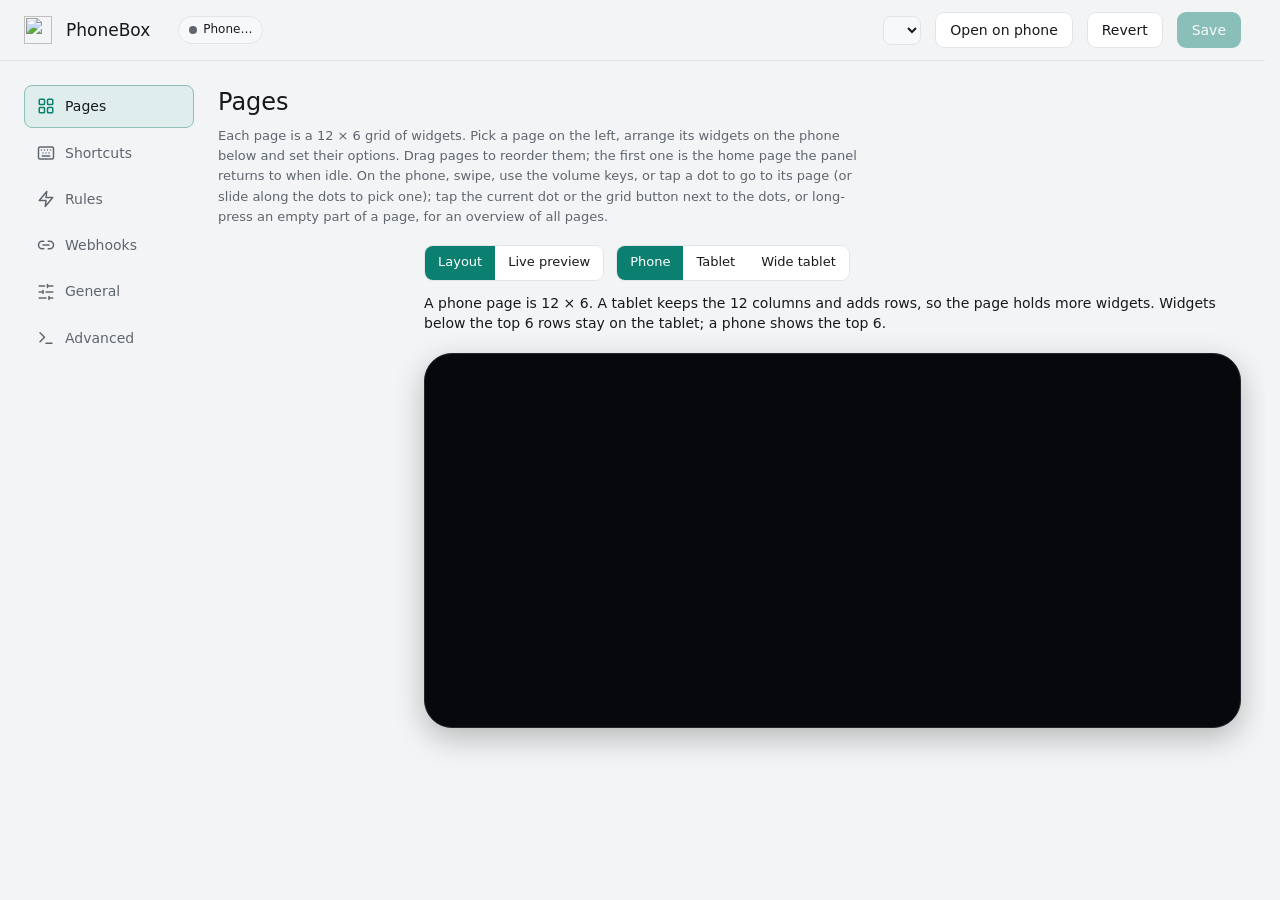
==== agent/PhoneBox.Agent/settings.html @ fed43e96 "Unslop the panel and settings UI Restyle the phone panel and the PC settings page: - one neutral gra" ====
<!doctype html>
<html lang="en">
<head>
<meta charset="utf-8">
<meta name="viewport" content="width=device-width, initial-scale=1">
<title>PhoneBox Settings</title>
<link rel="icon" href="/favicon.ico">
<style>
:root {
  --bg: #f3f4f5; --panel: #ffffff; --panel-2: #f7f8f9; --line: #e2e4e7; --text: #17191c; --muted: #5f666f;
  --accent: #0b7f70; --accent-text: #0b7f70; --accent-ink: #ffffff; --danger: #dc2626; --ok: #16a34a; --warn: #d97706;
  --shadow: 0 1px 2px rgba(0,0,0,.05), 0 4px 16px rgba(0,0,0,.04);
  color-scheme: light;
}
@media (prefers-color-scheme: dark) {
  :root { --bg: #101113; --panel: #17191c; --panel-2: #1d1f23; --line: #26292e; --text: #e8eaed; --muted: #9aa1ab;
    --accent: #2dd4bf; --accent-text: #2dd4bf; --accent-ink: #062b26; --shadow: none; color-scheme: dark; }
}
* { box-sizing: border-box; }
body { margin: 0; background: var(--bg); color: var(--text); font: 14px/1.45 "Segoe UI", system-ui, sans-serif; }
button, input, select, textarea { font: inherit; color: inherit; }
a { color: var(--accent-text); text-underline-offset: 2px; }
h1, h2, h3, h4, h5, b, strong, th { font-weight: 500; }
header {
  position: sticky; top: 0; z-index: 10; display: flex; align-items: center; gap: 14px;
  padding: 12px 24px; background: color-mix(in srgb, var(--bg) 88%, transparent); backdrop-filter: blur(8px);
  border-bottom: 1px solid var(--line);
}
header img { width: 28px; height: 28px; }
header h1 { font-size: 17px; margin: 0; font-weight: 500; }
header .ver { color: var(--muted); font-size: 12px; }
.pill { font-size: 12px; padding: 4px 10px; border-radius: 99px; background: var(--panel-2); border: 1px solid var(--line); display: inline-flex; gap: 6px; align-items: center; }
.pill i { width: 8px; height: 8px; border-radius: 50%; background: var(--muted); }
.pill.on i { background: var(--ok); box-shadow: none; }
.spacer { flex: 1; }
.btn { border: 1px solid var(--line); background: var(--panel); padding: 7px 14px; border-radius: 9px; cursor: pointer; white-space: nowrap; }
.btn:hover { border-color: color-mix(in srgb, var(--accent) 50%, var(--line)); }
.btn.primary { background: var(--accent); color: var(--accent-ink); border-color: transparent; font-weight: 500; }
.btn.primary:disabled { opacity: .45; cursor: default; }
.btn.danger { color: var(--danger); }
.btn.sm { padding: 4px 9px; font-size: 12.5px; border-radius: 7px; }
.icon-btn { border: 1px solid var(--line); background: var(--panel); width: 30px; height: 30px; border-radius: 8px; cursor: pointer; display: grid; place-items: center; }
.ico { width: 1em; height: 1em; vertical-align: -0.15em; flex: none; }
.ico.m { margin-right: 0.35em; }
.icon-btn:disabled { opacity: .3; cursor: default; }

.layout { display: grid; grid-template-columns: 170px minmax(0, 1fr); gap: 24px; max-width: 1400px; margin: 0 auto; padding: 24px; }
nav { position: sticky; top: 76px; align-self: start; display: flex; flex-direction: column; gap: 2px; }
nav a { padding: 8px 12px; border-radius: 8px; color: var(--text); text-decoration: none; }
nav a:hover { background: var(--panel-2); }
nav a.on { background: var(--panel); box-shadow: var(--shadow); font-weight: 500; border: 1px solid var(--line); }
section { display: none; }
section.on { display: block; }
h2 { font-size: 20px; margin: 0 0 4px; }
.lead { color: var(--muted); margin: 0 0 18px; }
.card { background: var(--panel); border: 1px solid var(--line); border-radius: 14px; box-shadow: var(--shadow); padding: 16px 18px; margin-bottom: 14px; }
.card h3 { margin: 0 0 12px; font-size: 15px; }
.row { display: flex; align-items: center; gap: 12px; flex-wrap: wrap; }
.field { display: flex; flex-direction: column; gap: 5px; margin-bottom: 12px; min-width: 0; }
.field label { font-size: 12.5px; color: var(--muted); font-weight: 500; }
/* a widget's options in groups: an option with a "section" starts a new one under a small heading */
.opt-section { margin: 18px 0 10px; padding-top: 12px; border-top: 1px solid var(--line, #e5e7eb); font-size: 11px; color: var(--muted); font-weight: 500; }
.field .hint { font-size: 12px; color: var(--muted); }
#adbFound { overflow-wrap: anywhere; }
input[type=text], input[type=number], input[type=time], select, textarea {
  background: var(--panel-2); border: 1px solid var(--line); border-radius: 8px; padding: 7px 10px; outline: none; min-width: 0;
}
input:focus, select:focus, textarea:focus { border-color: var(--accent); }
.grid2 { display: grid; grid-template-columns: 1fr 1fr; gap: 0 16px; }
.check { display: inline-flex; align-items: center; gap: 7px; cursor: pointer; user-select: none; margin-inline-end: 14px; }
.check input { accent-color: var(--accent); width: 16px; height: 16px; }
.ha-row { padding: 8px 0; border-bottom: 1px solid var(--line, rgba(255,255,255,.08)); }
.ha-row input[type=text] { min-width: 0; }

/* switch */
.switch { position: relative; width: 40px; height: 22px; flex: 0 0 40px; }
.switch input { opacity: 0; width: 0; height: 0; }
.switch span { position: absolute; inset: 0; background: var(--line); border-radius: 99px; transition: .2s; cursor: pointer; }
.switch span::after { content: ""; position: absolute; left: 3px; top: 3px; width: 16px; height: 16px; background: #fff; border-radius: 50%; transition: .2s; box-shadow: 0 1px 3px rgba(0,0,0,.3); }
.switch input:checked + span { background: var(--accent); }
.switch input:checked + span::after { left: 21px; }

/* pages: layout editor */
.pages-layout { display: grid; grid-template-columns: 190px minmax(0, 1fr); gap: 16px; align-items: start; }
#pageTabs { position: sticky; top: 76px; display: flex; flex-direction: column; gap: 4px; }
.ptab { display: flex; align-items: center; gap: 8px; padding: 7px 10px; border-radius: 9px; cursor: pointer; border: 1px solid transparent; user-select: none; }
.ptab:hover { background: var(--panel-2); }
.ptab.on { background: var(--panel); border-color: var(--line); box-shadow: var(--shadow); font-weight: 500; }
.ptab.off .pt-name, .ptab.off .pt-ico { opacity: .4; text-decoration: line-through; }
.ptab.dragging { opacity: .4; }
.ptab.over { outline: 2px dashed var(--accent); }
.pt-num { width: 20px; color: var(--muted); font-size: 12px; text-align: right; }
.pt-ico { font-size: 16px; }
.pt-name { flex: 1; min-width: 0; overflow: hidden; text-overflow: ellipsis; white-space: nowrap; }
.pt-n { font-size: 11px; color: var(--muted); background: var(--panel-2); border-radius: 6px; padding: 0 6px; }
.canvas-wrap { display: flex; justify-content: center; }
.stage-bar { display: flex; align-items: center; gap: 12px; margin: 0 0 8px; flex-wrap: wrap; }
#screenHint { flex: 1 0 100%; }
.seg { display: inline-flex; border: 1px solid var(--line); border-radius: 9px; overflow: hidden; }
.seg button { border: 0; background: var(--panel); padding: 6px 13px; cursor: pointer; font: inherit; font-size: 13px; color: var(--text); }
.seg button.on { background: var(--accent); color: var(--accent-ink); font-weight: 500; }
#pageEditor.live .layout-hint { display: none; }
.preview { position: relative; aspect-ratio: 780 / 360; overflow: hidden; border-radius: 10px; background: #000; }
.preview iframe { position: absolute; left: 0; top: 0; width: 780px; height: 360px; border: 0; transform-origin: 0 0; }
.phone { width: 100%; max-width: 860px; padding: 14px 18px; border-radius: 28px; background: #06080b; border: 1px solid #22262e; box-shadow: 0 10px 30px rgba(0,0,0,.25); }
/* Match the panel's saved grid coordinates regardless of the interface language. */
[dir="rtl"] .canvas, [dir="rtl"] .mini { direction: ltr; }
[dir="rtl"] .canvas > *, [dir="rtl"] .mini > * { direction: rtl; }
[dir="rtl"] input[type="url"], [dir="rtl"] input[type="number"], [dir="rtl"] code { direction: ltr; unicode-bidi: isolate; }
.canvas { position: relative; aspect-ratio: 752 / 333; display: grid; grid-template-columns: repeat(12, 1fr); grid-template-rows: repeat(6, 1fr); gap: 6px; touch-action: none; }
.canvas .cell { border-radius: 6px; background: rgba(255,255,255,.035); }
.wb { position: relative; z-index: 1; border-radius: 10px; background: #1a2230; border: 1.5px solid #2c3647; color: #e8ecf1; cursor: grab; overflow: hidden; display: flex; container-type: size; }
.wb:active { cursor: grabbing; }
.wb.sel { border-color: var(--accent); box-shadow: 0 0 0 3px color-mix(in srgb, var(--accent) 35%, transparent); z-index: 2; }
.wb-in { flex: 1; min-width: 0; display: flex; flex-direction: column; align-items: center; justify-content: center; text-align: center; padding: 4px; gap: 1px; pointer-events: none; }
.wb-ico { font-size: clamp(14px, 30cqmin, 34px); line-height: 1.1; }
.wb b { font-size: 12px; font-weight: 500; white-space: nowrap; overflow: hidden; text-overflow: ellipsis; max-width: 100%; }
.wb small { font-size: 11px; color: #94a3b8; white-space: nowrap; overflow: hidden; text-overflow: ellipsis; max-width: 100%; }
@container (max-height: 52px) { .wb small { display: none; } }
@container (max-height: 36px) { .wb b { display: none; } }
.rz { position: absolute; right: 0; bottom: 0; width: 16px; height: 16px; cursor: nwse-resize; background: linear-gradient(135deg, transparent 50%, var(--accent) 50%); border-bottom-right-radius: 8px; opacity: .7; }
.ed-cols { display: grid; grid-template-columns: minmax(0, 1fr) minmax(0, 1fr); gap: 14px; align-items: start; }
.palette { display: grid; grid-template-columns: 1fr; gap: 2px; max-height: 620px; overflow-y: auto; }
.pal-cat { font-size: 11px; color: var(--muted); font-weight: 500; margin: 10px 0 2px 8px; }
.pal-cat:first-child { margin-top: 0; }
input[type=search] { background: var(--panel-2); border: 1px solid var(--line); border-radius: 8px; padding: 6px 10px; outline: none; }
.pal { display: flex; gap: 10px; align-items: center; text-align: start; padding: 6px 8px; border-radius: 9px; border: 1px solid transparent; background: none; cursor: pointer; }
.pal:hover { background: var(--panel-2); border-color: var(--line); }
.pal-ico { font-size: 20px; width: 28px; text-align: center; }
.pal b { display: block; font-size: 13px; }
.pal small { display: block; font-size: 12px; color: var(--muted); line-height: 1.3; }
[dir="rtl"] :is(.pal, .pal-cat, #palSearch) { text-align: right; }
[dir="rtl"] .pal-cat { margin-inline: 8px 0; }
[dir="rtl"] .pal-ico { flex: 0 0 28px; }
[dir="rtl"] .pal > span:last-child { flex: 1; min-width: 0; overflow-wrap: anywhere; }
.opts { display: flex; flex-wrap: wrap; gap: 6px 4px; align-items: center; }
textarea { width: 100%; resize: vertical; }
[hidden] { display: none !important; }
.modal { position: fixed; inset: 0; z-index: 40; background: rgba(0,0,0,.45); display: flex; align-items: center; justify-content: center; padding: 24px; }
.pair-qrs { display: flex; flex-wrap: wrap; gap: 18px; margin: 12px 0; }
.pair-qr { flex: 1 1 260px; display: flex; flex-direction: column; align-items: center; gap: 8px; text-align: center; }
.pair-qr img { width: min(260px, 100%); aspect-ratio: 1; background: #fff; border-radius: 12px; padding: 6px; }
.pair-qr.expired img { opacity: .15; }
.modal-box { background: var(--panel); border: 1px solid var(--line); border-radius: 16px; padding: 18px 20px; width: min(1000px, 100%); max-height: 90vh; overflow-y: auto; }
.tpl-grid { display: grid; grid-template-columns: repeat(auto-fill, minmax(210px, 1fr)); gap: 12px; }
.tpl { display: flex; flex-direction: column; gap: 4px; text-align: start; padding: 10px; border-radius: 12px; border: 1px solid var(--line); background: var(--panel-2); cursor: pointer; }
.tpl:hover { border-color: var(--accent); }
.tpl small { color: var(--muted); font-size: 12px; }
.mini { aspect-ratio: 2.26; display: grid; grid-template-columns: repeat(12, 1fr); grid-template-rows: repeat(6, 1fr); gap: 2px; background: #06080b; border-radius: 8px; padding: 4px; margin-bottom: 4px; }
.mini span { background: #1f2937; border-radius: 3px; display: grid; place-items: center; font-size: 12px; overflow: hidden; }
.empty-mini { display: grid; place-items: center; font-size: 28px; color: #64748b; }
/* webhooks */
.ex { display: grid; grid-template-columns: 210px minmax(0, 1fr); gap: 10px; align-items: center; margin-bottom: 6px; }
.ex span { color: var(--muted); font-size: 13px; }
.cmdline { display: block; cursor: copy; white-space: nowrap; overflow-x: auto; padding: 6px 10px; font: 12px/1.5 Consolas, "Cascadia Mono", monospace; }
table.items { width: 100%; border-collapse: collapse; font-size: 13px; }
table.items td { border-top: 1px solid var(--line); padding: 6px 8px; vertical-align: middle; }
table.items td.val { font-family: Consolas, monospace; font-size: 12px; max-width: 420px; overflow: hidden; text-overflow: ellipsis; white-space: nowrap; }
@media (max-width: 1100px) { .pages-layout, .ed-cols { grid-template-columns: 1fr; } #pageTabs { position: static; } }

/* rules */
.rule { display: grid; gap: 10px; }
.rule .line { display: flex; align-items: center; gap: 8px; flex-wrap: wrap; }
.rule .line > b { font-size: 13px; color: var(--muted); font-weight: 500; min-width: 44px; }
.rule select, .rule input[type=text], .rule input[type=number] { width: auto; min-width: 0; }
.rule input.grow { flex: 1 1 180px; }
.rule.off { opacity: .55; }
.rule .live { font-size: 12px; color: var(--accent); font-weight: 500; }
.rule .ropts { border-top: 1px solid var(--line); padding-top: 8px; display: grid; gap: 8px; }
.rule .ropts summary { cursor: pointer; font-size: 13px; color: var(--muted); font-weight: 500; }
.rule .ropts[open] summary { margin-bottom: 4px; }
.rule .days { display: inline-flex; gap: 3px; }
.rule .day { border: 1px solid var(--line); background: none; color: var(--muted); border-radius: 7px; padding: 3px 7px; font-size: 12px; cursor: pointer; }
.rule .day.on { background: color-mix(in srgb, var(--accent) 22%, transparent); color: var(--text); border-color: color-mix(in srgb, var(--accent) 55%, transparent); }
.presets { display: flex; flex-wrap: wrap; gap: 8px; }
.phone-row { border-top: 1px solid var(--line); padding: 10px 0; }
.phone-row:first-child { border-top: 0; padding-top: 0; }
.phone-row .row { gap: 10px; }
.phone-pages { display: flex; flex-wrap: wrap; gap: 4px 12px; margin-top: 8px; }
.cal-row { display: grid; grid-template-columns: 160px minmax(0, 1fr) 44px auto; gap: 8px; align-items: center; margin-bottom: 8px; }
.feed-row { grid-template-columns: 140px 150px minmax(0, 1fr) auto; }
.cam-row { grid-template-columns: 160px minmax(0, 1fr) 80px 80px auto; }
.console-row { display: grid; grid-template-columns: 160px minmax(0, 1fr) auto; gap: 8px; align-items: start; margin-bottom: 14px; }
.console-row textarea, .console-row .console-dial { grid-column: 1 / 3; }
.console-row textarea { font-family: ui-monospace, Consolas, monospace; }
.console-dial { display: grid; grid-template-columns: repeat(3, minmax(0, 1fr)); gap: 8px; }
.cdir-row { display: grid; grid-template-columns: 160px minmax(0, 1fr) auto; gap: 8px; align-items: center; margin-bottom: 8px; }
.cal-row input[type=color] { width: 44px; height: 34px; padding: 2px; }
@media (max-width: 700px) { .cal-row { grid-template-columns: 1fr 44px auto; } .feed-row { grid-template-columns: 1fr 1fr auto; } .cam-row { grid-template-columns: 1fr 80px 80px auto; } .cal-row .cal-url { grid-column: 1 / -1; grid-row: 2; } }

/* shortcuts */
.deck { display: grid; grid-template-columns: repeat(var(--cols, 4), minmax(0, 1fr)); gap: 10px; margin-bottom: 14px; }
.key {
  position: relative; aspect-ratio: 1.75; border-radius: 14px; cursor: pointer; display: flex; flex-direction: column; align-items: center; justify-content: center; gap: 4px;
  background: color-mix(in srgb, var(--k) 18%, #11151b); color: #eef2f6;
  border: 2px solid color-mix(in srgb, var(--k) 45%, transparent); user-select: none;
}
.key .ki { font-size: 26px; line-height: 1; }
.key .kl { font-size: 12.5px; font-weight: 500; max-width: 92%; overflow: hidden; text-overflow: ellipsis; white-space: nowrap; }
.key.sel { border-color: var(--accent); box-shadow: 0 0 0 3px color-mix(in srgb, var(--accent) 35%, transparent); }
.key.add { background: transparent; color: var(--muted); border: 2px dashed var(--line); }
.key.dragging { opacity: .35; }
.key.over { outline: 2px dashed var(--accent); outline-offset: 2px; }
.editor .grid2 { align-items: start; }
.swatches { display: flex; gap: 6px; flex-wrap: wrap; margin-top: 4px; }
.swatches button { width: 22px; height: 22px; border-radius: 6px; border: 2px solid transparent; cursor: pointer; }
.swatches button.on { border-color: var(--text); }
.emojis { display: flex; gap: 2px; flex-wrap: wrap; margin-top: 4px; }
.emojis button { border: 0; background: none; font-size: 18px; width: 30px; height: 30px; border-radius: 6px; cursor: pointer; color: inherit; display: inline-grid; place-items: center; }
.emojis button:hover { background: var(--panel-2); }
input[type=color] { width: 42px; height: 34px; border: 1px solid var(--line); border-radius: 8px; background: var(--panel-2); padding: 2px; }
.icon-input { width: 70px; text-align: center; font-size: 20px; }
.custom-icon-preview { width: 30px; height: 30px; object-fit: contain; border-radius: 6px; background: var(--panel-2); }

/* smart stack builder in inspector */
.stack-list { display: flex; flex-direction: column; gap: 6px; margin: 6px 0 10px; }
.stack-row {
  display: flex;
  align-items: center;
  gap: 8px;
  padding: 8px 10px;
  background: var(--panel-2);
  border: 1px solid var(--line);
  border-radius: 9px;
  user-select: none;
  cursor: pointer;
  transition: border-color .15s ease, background .15s ease, opacity .15s ease;
}
.stack-row:hover { background: color-mix(in srgb, var(--panel-2) 80%, var(--line)); }
.stack-row.off { opacity: .5; }
.stack-row.off .stack-row-name { text-decoration: line-through; }
.stack-row.dragging { opacity: .35; }
.stack-row.over { outline: 2px dashed var(--accent); outline-offset: 1px; }
.stack-row.has-config-open {
  border-bottom-left-radius: 0;
  border-bottom-right-radius: 0;
  border-color: var(--accent);
  background: color-mix(in srgb, var(--accent) 12%, var(--panel-2));
}
.stack-row-handle {
  cursor: grab;
  color: var(--muted);
  font-size: 15px;
  line-height: 1;
  padding: 2px 4px;
}
.stack-row-handle:active { cursor: grabbing; }
.stack-row-check { cursor: pointer; }
.stack-row-ico { font-size: 17px; width: 22px; text-align: center; }
.stack-row-name { flex: 1; min-width: 0; font-size: 13px; font-weight: 500; overflow: hidden; text-overflow: ellipsis; white-space: nowrap; }
.stack-row-chevron { font-size: 11px; color: var(--muted); padding: 0 4px; }
.stack-row:hover .stack-row-chevron { color: var(--text); }
.stack-row-actions { display: flex; align-items: center; gap: 4px; }
.stack-btn-sm {
  background: none;
  border: none;
  color: var(--muted);
  cursor: pointer;
  padding: 3px 6px;
  border-radius: 5px;
  font-size: 11px;
  line-height: 1;
}
.stack-btn-sm:hover:not(:disabled) { background: var(--line); color: var(--text); }
.stack-btn-sm:disabled { opacity: 0.3; cursor: default; }
.stack-btn-del:hover { background: rgba(239, 68, 68, 0.2); color: #f87171; }
.stack-sub-config {
  margin: -6px 0 4px;
  padding: 10px 12px;
  background: var(--panel);
  border: 1px solid var(--accent);
  border-top: none;
  border-bottom-left-radius: 9px;
  border-bottom-right-radius: 9px;
  display: flex;
  flex-direction: column;
  gap: 8px;
  box-shadow: 0 4px 10px rgba(0, 0, 0, 0.25);
}
.stack-sub-header {
  display: flex;
  justify-content: space-between;
  align-items: center;
  padding-bottom: 4px;
  border-bottom: 1px solid var(--line);
}
.stack-dropzone {
  border: 2px dashed var(--line);
  border-radius: 10px;
  padding: 12px 10px;
  text-align: center;
  color: var(--muted);
  font-size: 12.5px;
  cursor: default;
  transition: color .2s ease, background-color .2s ease, border-color .2s ease;
  background: rgba(255, 255, 255, 0.015);
  display: flex;
  align-items: center;
  justify-content: center;
  gap: 8px;
}
.stack-dropzone.over {
  border-color: var(--accent);
  background: color-mix(in srgb, var(--accent) 15%, transparent);
  color: var(--accent);
}
.pal[draggable="true"] { cursor: grab; }
.pal[draggable="true"]:active { cursor: grabbing; }
.wb.stack-canvas-over {
  border-color: var(--accent) !important;
  box-shadow: 0 0 0 3px color-mix(in srgb, var(--accent) 50%, transparent) !important;
}

/* city search */
.results { display: flex; flex-direction: column; border: 1px solid var(--line); border-radius: 8px; overflow: hidden; margin-top: 6px; }
.results button { text-align: start; border: 0; background: var(--panel); padding: 8px 10px; cursor: pointer; border-bottom: 1px solid var(--line); }
.results button:last-child { border-bottom: 0; }
.results button:hover { background: var(--panel-2); }
.results small { color: var(--muted); }

/* Technical editors and sliders keep physical left-to-right navigation in RTL settings. */
[dir="rtl"] :is(#general, #shortcuts, #rules) input[type="range"],
[dir="rtl"] :is(#general, #shortcuts, #rules) .technical-input,
[dir="rtl"] #general :is(input[type="password"], input[data-bind$="url" i], input[data-bind$="path" i],
                         input[data-bind$="host" i], input[data-bind$="key" i], input[data-bind$="id" i]),
[dir="rtl"] #general :is(#nbv, #appearanceSettings output),
[dir="rtl"] #webhooks :is(.cmdline, .items td.val),
[dir="rtl"] #advanced #info dd { direction: ltr; unicode-bidi: isolate; }
[dir="rtl"] #controlSettings .field input[type="checkbox"] { align-self: start; }
[dir="rtl"] #general #adbFound, [dir="rtl"] #advanced #info dd { overflow-wrap: anywhere; min-width: 0; }
[dir="rtl"] textarea.json { direction: ltr; text-align: left; overflow: auto; white-space: pre; }
textarea.json { width: 100%; min-height: 420px; font: 12.5px/1.5 Consolas, "Cascadia Mono", monospace; resize: vertical; }
code { background: var(--panel-2); padding: 1px 6px; border-radius: 5px; font-size: 12.5px; }
dl { display: grid; grid-template-columns: max-content 1fr; gap: 6px 16px; margin: 0; }
dt { color: var(--muted); }
dd { margin: 0; word-break: break-all; }

.toast { position: fixed; bottom: 22px; left: 50%; transform: translate(-50%, 20px); opacity: 0; transition: .25s; padding: 10px 18px; border-radius: 10px;
  background: var(--text); color: var(--bg); font-weight: 500; pointer-events: none; z-index: 50; }
.toast.on { opacity: 1; transform: translate(-50%, 0); }
.toast.err { background: var(--danger); color: #fff; }
.dirty-dot { width: 8px; height: 8px; border-radius: 50%; background: var(--warn); }
.dirty { display: none; align-items: center; gap: 7px; font-size: 12px; color: var(--muted); white-space: nowrap; }
.is-dirty .dirty { display: inline-flex; animation: pb-in .18s var(--ease) backwards; }
@media (max-width: 1000px) { .dirty span { display: none; } }
/* a waiting update sits in the header, seen from every section: the Updates card is far down General */
.upd-top { display: inline-flex; align-items: center; color: var(--accent); background: color-mix(in srgb, var(--accent) 12%, var(--panel)); border-color: color-mix(in srgb, var(--accent) 60%, var(--line)); font-weight: 500; }
.upd-top[hidden] { display: none; }
.upd-top:disabled { opacity: .6; cursor: default; }
@media (max-width: 700px) { .upd-top .lbl { display: none; } .upd-top .ico.m { margin-right: 0; } }

/* ---------------------------------------------------------------- feel: feedback, targets, focus, motion
   Fitts: bigger hit areas, nothing moves under the pointer. Doherty: every control answers within 100 ms
   (hover, press, busy). Zeigarnik: unsaved work is named. Only transform/opacity animate (plus colours). */
:root { --ease: cubic-bezier(.2, .7, .2, 1); }
html { scrollbar-gutter: stable; -webkit-tap-highlight-color: transparent; }
body { -webkit-font-smoothing: antialiased; }
::selection { background: color-mix(in srgb, var(--accent) 30%, transparent); }
button, a, select, summary, label.switch, .seg button { touch-action: manipulation; }
:focus-visible { outline: 2px solid var(--accent); outline-offset: 2px; }
input:focus-visible, select:focus-visible, textarea:focus-visible { outline: none; border-color: var(--accent); box-shadow: 0 0 0 3px color-mix(in srgb, var(--accent) 22%, transparent); }
.switch input:focus-visible + span { outline: 2px solid var(--accent); outline-offset: 2px; }
.seg button:focus-visible { outline-offset: -3px; }

.btn, .icon-btn, .ptab, nav a, .seg button, .pal, .tpl, .key, .wb, .day, .results button, .emojis button, .stack-btn-sm, .swatches button,
input, select, textarea {
  transition: background-color .12s ease, border-color .12s ease, color .12s ease, box-shadow .12s ease, opacity .12s ease, transform .12s ease;
}
.btn { min-height: 36px; }
.btn.sm { min-height: 32px; }
.btn:hover:not(:disabled) { background: var(--panel-2); }
.btn.primary:hover:not(:disabled) { background: color-mix(in srgb, var(--accent) 88%, #000); }
.btn:disabled { cursor: not-allowed; }
.btn:active:not(:disabled), .icon-btn:active:not(:disabled), .seg button:active, .day:active { transform: scale(.97); }
.icon-btn { width: 36px; height: 36px; }
.icon-btn:hover:not(:disabled) { background: var(--panel-2); border-color: color-mix(in srgb, var(--accent) 50%, var(--line)); }
.seg button { min-height: 34px; }
.seg button:hover:not(.on) { background: var(--panel-2); }
nav a { border: 1px solid transparent; padding: 10px 12px; }
.ptab { min-height: 40px; }
.ptab:active { background: var(--panel-2); }
.wb:hover:not(.sel) { border-color: color-mix(in srgb, var(--accent) 55%, #2c3647); }
.key:hover:not(.sel):not(.add) { border-color: color-mix(in srgb, var(--k) 75%, transparent); }
.key.add:hover { color: var(--text); border-color: var(--accent); }
.rz { width: 20px; height: 20px; }
.rule .day { min-height: 28px; padding: 3px 8px; }
.emojis button { width: 32px; height: 32px; }
.stack-btn-sm { min-width: 28px; min-height: 28px; font-size: 12px; }
.pal { min-height: 40px; }
.results button { min-height: 38px; }
/* the 22px switch gets a larger hit area without changing how it looks */
.switch::before { content: ""; position: absolute; inset: -8px -4px; }
.switch span { transition: background-color .15s ease; }
.switch span::after { transition: transform .15s var(--ease); }
.switch input:checked + span::after { left: 3px; transform: translateX(18px); }

.pill { transition: background-color .2s ease, border-color .2s ease; }
.pill.on i { box-shadow: 0 0 0 3px color-mix(in srgb, var(--ok) 25%, transparent); }
.pill.on { border-color: color-mix(in srgb, var(--ok) 40%, var(--line)); }
.lead { font-size: 13px; line-height: 1.55; max-width: 78ch; }
.palette, .modal-box { overscroll-behavior: contain; }

/* a button that is working says so without changing size */
.btn.busy { position: relative; color: transparent !important; pointer-events: none; }
.btn.busy::after { content: ""; position: absolute; left: 50%; top: 50%; width: 14px; height: 14px; margin: -7px 0 0 -7px; border-radius: 50%;
  border: 2px solid var(--accent-ink); border-right-color: transparent; animation: pb-spin .7s linear infinite; }

/* moving between sections and opening dialogs: short, transform only */
@keyframes pb-in { from { transform: translateY(6px); } }
@keyframes pb-pop { from { transform: scale(.98); } }
@keyframes pb-spin { to { transform: rotate(360deg); } }
section.on { animation: pb-in .18s var(--ease) backwards; }
.modal-box { animation: pb-pop .18s var(--ease) backwards; }

/* the toast confirms (peak-end) and keeps an error up longer */
.toast { display: flex; align-items: center; gap: 9px; max-width: min(92vw, 560px); transition: opacity .2s ease, transform .25s var(--ease); }
summary { padding: 8px 0; cursor: pointer; }
summary:focus-visible { outline-offset: 0; border-radius: 6px; }
.toast::before { content: "✓"; display: inline-grid; place-items: center; flex: none; width: 18px; height: 18px; border-radius: 50%; font-size: 11px; font-weight: 500;
  background: var(--accent); color: var(--accent-ink); }
.toast.err::before { content: "!"; background: #fff; color: var(--danger); }

/* nav icons: Lucide, as masks so they take the text colour */
nav a[href="#pages"]::before { -webkit-mask-image: url("data:image/svg+xml,%3Csvg%20xmlns='http://www.w3.org/2000/svg'%20viewBox='0%200%2024%2024'%20fill='none'%20stroke='black'%20stroke-width='2'%20stroke-linecap='round'%20stroke-linejoin='round'%3E%3Crect%20width='7'%20height='7'%20x='3'%20y='3'%20rx='1'/%3E%3Crect%20width='7'%20height='7'%20x='14'%20y='3'%20rx='1'/%3E%3Crect%20width='7'%20height='7'%20x='14'%20y='14'%20rx='1'/%3E%3Crect%20width='7'%20height='7'%20x='3'%20y='14'%20rx='1'/%3E%3C/svg%3E"); mask-image: url("data:image/svg+xml,%3Csvg%20xmlns='http://www.w3.org/2000/svg'%20viewBox='0%200%2024%2024'%20fill='none'%20stroke='black'%20stroke-width='2'%20stroke-linecap='round'%20stroke-linejoin='round'%3E%3Crect%20width='7'%20height='7'%20x='3'%20y='3'%20rx='1'/%3E%3Crect%20width='7'%20height='7'%20x='14'%20y='3'%20rx='1'/%3E%3Crect%20width='7'%20height='7'%20x='14'%20y='14'%20rx='1'/%3E%3Crect%20width='7'%20height='7'%20x='3'%20y='14'%20rx='1'/%3E%3C/svg%3E"); }
nav a[href="#shortcuts"]::before { -webkit-mask-image: url("data:image/svg+xml,%3Csvg%20xmlns='http://www.w3.org/2000/svg'%20viewBox='0%200%2024%2024'%20fill='none'%20stroke='black'%20stroke-width='2'%20stroke-linecap='round'%20stroke-linejoin='round'%3E%3Cpath%20d='M10%208h.01M12%2012h.01M14%208h.01M16%2012h.01M18%208h.01M6%208h.01M7%2016h10M8%2012h.01'/%3E%3Crect%20width='20'%20height='16'%20x='2'%20y='4'%20rx='2'/%3E%3C/svg%3E"); mask-image: url("data:image/svg+xml,%3Csvg%20xmlns='http://www.w3.org/2000/svg'%20viewBox='0%200%2024%2024'%20fill='none'%20stroke='black'%20stroke-width='2'%20stroke-linecap='round'%20stroke-linejoin='round'%3E%3Cpath%20d='M10%208h.01M12%2012h.01M14%208h.01M16%2012h.01M18%208h.01M6%208h.01M7%2016h10M8%2012h.01'/%3E%3Crect%20width='20'%20height='16'%20x='2'%20y='4'%20rx='2'/%3E%3C/svg%3E"); }
nav a[href="#rules"]::before { -webkit-mask-image: url("data:image/svg+xml,%3Csvg%20xmlns='http://www.w3.org/2000/svg'%20viewBox='0%200%2024%2024'%20fill='none'%20stroke='black'%20stroke-width='2'%20stroke-linecap='round'%20stroke-linejoin='round'%3E%3Cpolygon%20points='13%202%203%2014%2012%2014%2011%2022%2021%2010%2012%2010%2013%202'/%3E%3C/svg%3E"); mask-image: url("data:image/svg+xml,%3Csvg%20xmlns='http://www.w3.org/2000/svg'%20viewBox='0%200%2024%2024'%20fill='none'%20stroke='black'%20stroke-width='2'%20stroke-linecap='round'%20stroke-linejoin='round'%3E%3Cpolygon%20points='13%202%203%2014%2012%2014%2011%2022%2021%2010%2012%2010%2013%202'/%3E%3C/svg%3E"); }
nav a[href="#webhooks"]::before { -webkit-mask-image: url("data:image/svg+xml,%3Csvg%20xmlns='http://www.w3.org/2000/svg'%20viewBox='0%200%2024%2024'%20fill='none'%20stroke='black'%20stroke-width='2'%20stroke-linecap='round'%20stroke-linejoin='round'%3E%3Cpath%20d='M9%2017H7A5%205%200%200%201%207%207h2'/%3E%3Cpath%20d='M15%207h2a5%205%200%201%201%200%2010h-2'/%3E%3Cline%20x1='8'%20x2='16'%20y1='12'%20y2='12'/%3E%3C/svg%3E"); mask-image: url("data:image/svg+xml,%3Csvg%20xmlns='http://www.w3.org/2000/svg'%20viewBox='0%200%2024%2024'%20fill='none'%20stroke='black'%20stroke-width='2'%20stroke-linecap='round'%20stroke-linejoin='round'%3E%3Cpath%20d='M9%2017H7A5%205%200%200%201%207%207h2'/%3E%3Cpath%20d='M15%207h2a5%205%200%201%201%200%2010h-2'/%3E%3Cline%20x1='8'%20x2='16'%20y1='12'%20y2='12'/%3E%3C/svg%3E"); }
nav a[href="#general"]::before { -webkit-mask-image: url("data:image/svg+xml,%3Csvg%20xmlns='http://www.w3.org/2000/svg'%20viewBox='0%200%2024%2024'%20fill='none'%20stroke='black'%20stroke-width='2'%20stroke-linecap='round'%20stroke-linejoin='round'%3E%3Cline%20x1='21'%20x2='14'%20y1='4'%20y2='4'/%3E%3Cline%20x1='10'%20x2='3'%20y1='4'%20y2='4'/%3E%3Cline%20x1='21'%20x2='12'%20y1='12'%20y2='12'/%3E%3Cline%20x1='8'%20x2='3'%20y1='12'%20y2='12'/%3E%3Cline%20x1='21'%20x2='16'%20y1='20'%20y2='20'/%3E%3Cline%20x1='12'%20x2='3'%20y1='20'%20y2='20'/%3E%3Cline%20x1='14'%20x2='14'%20y1='2'%20y2='6'/%3E%3Cline%20x1='8'%20x2='8'%20y1='10'%20y2='14'/%3E%3Cline%20x1='16'%20x2='16'%20y1='18'%20y2='22'/%3E%3C/svg%3E"); mask-image: url("data:image/svg+xml,%3Csvg%20xmlns='http://www.w3.org/2000/svg'%20viewBox='0%200%2024%2024'%20fill='none'%20stroke='black'%20stroke-width='2'%20stroke-linecap='round'%20stroke-linejoin='round'%3E%3Cline%20x1='21'%20x2='14'%20y1='4'%20y2='4'/%3E%3Cline%20x1='10'%20x2='3'%20y1='4'%20y2='4'/%3E%3Cline%20x1='21'%20x2='12'%20y1='12'%20y2='12'/%3E%3Cline%20x1='8'%20x2='3'%20y1='12'%20y2='12'/%3E%3Cline%20x1='21'%20x2='16'%20y1='20'%20y2='20'/%3E%3Cline%20x1='12'%20x2='3'%20y1='20'%20y2='20'/%3E%3Cline%20x1='14'%20x2='14'%20y1='2'%20y2='6'/%3E%3Cline%20x1='8'%20x2='8'%20y1='10'%20y2='14'/%3E%3Cline%20x1='16'%20x2='16'%20y1='18'%20y2='22'/%3E%3C/svg%3E"); }
nav a[href="#advanced"]::before { -webkit-mask-image: url("data:image/svg+xml,%3Csvg%20xmlns='http://www.w3.org/2000/svg'%20viewBox='0%200%2024%2024'%20fill='none'%20stroke='black'%20stroke-width='2'%20stroke-linecap='round'%20stroke-linejoin='round'%3E%3Cpolyline%20points='4%2017%2010%2011%204%205'/%3E%3Cline%20x1='12'%20x2='20'%20y1='19'%20y2='19'/%3E%3C/svg%3E"); mask-image: url("data:image/svg+xml,%3Csvg%20xmlns='http://www.w3.org/2000/svg'%20viewBox='0%200%2024%2024'%20fill='none'%20stroke='black'%20stroke-width='2'%20stroke-linecap='round'%20stroke-linejoin='round'%3E%3Cpolyline%20points='4%2017%2010%2011%204%205'/%3E%3Cline%20x1='12'%20x2='20'%20y1='19'%20y2='19'/%3E%3C/svg%3E"); }

/* ---------------------------------------------------------------- feel, round 2: clearer selection, calmer chrome */
h2 { font-size: 24px; font-weight: 500; margin-bottom: 6px; }
nav { gap: 4px; }
nav a { display: flex; align-items: center; gap: 10px; color: var(--muted); font-weight: 500; }
nav a::before { content: ""; width: 18px; height: 18px; flex: none; background: currentColor; -webkit-mask: center / contain no-repeat; mask: center / contain no-repeat; }
nav a:hover { color: var(--text); }
nav a.on { background: color-mix(in srgb, var(--accent) 13%, var(--panel)); border-color: color-mix(in srgb, var(--accent) 38%, var(--line)); color: var(--text); font-weight: 500; box-shadow: none; }
nav a.on::before { color: var(--accent); }
.ptab.on { background: color-mix(in srgb, var(--accent) 12%, var(--panel)); border-color: color-mix(in srgb, var(--accent) 38%, var(--line)); box-shadow: none; }
.ptab.on .pt-num { color: var(--accent); font-weight: 500; }
.card { padding: 18px 20px; border-radius: 16px; }
.card h3 { font-size: 16px; margin-bottom: 14px; }

/* long intro text: two lines, one click opens it */
.lead.clamp:not(.open) { display: -webkit-box; -webkit-line-clamp: 2; -webkit-box-orient: vertical; overflow: hidden; }
.lead.long { cursor: pointer; position: relative; padding-right: 28px; border-radius: 6px; }
.lead.long::after { content: ""; position: absolute; right: 4px; top: 5px; width: 16px; height: 16px; background: var(--muted);
  -webkit-mask: url("data:image/svg+xml,%3Csvg xmlns='http://www.w3.org/2000/svg' viewBox='0 0 24 24' fill='none' stroke='black' stroke-width='2.2' stroke-linecap='round' stroke-linejoin='round'%3E%3Cpath d='m6 9 6 6 6-6'/%3E%3C/svg%3E") center / contain no-repeat;
  mask: url("data:image/svg+xml,%3Csvg xmlns='http://www.w3.org/2000/svg' viewBox='0 0 24 24' fill='none' stroke='black' stroke-width='2.2' stroke-linecap='round' stroke-linejoin='round'%3E%3Cpath d='m6 9 6 6 6-6'/%3E%3C/svg%3E") center / contain no-repeat;
  transition: transform .2s var(--ease); }
.lead.long.open::after { transform: rotate(180deg); }
.lead.long:hover { color: var(--text); }

/* page toolbar: the one useful state (home page) stays outlined, the housekeeping buttons go quiet until hovered */
#peHead .card > .row + .row .btn.sm { border-color: transparent; background: transparent; color: var(--muted); }
#peHead .card > .row + .row .btn.sm:hover:not(:disabled) { color: var(--text); background: var(--panel-2); border-color: var(--line); }
#peHead .card > .row + .row .btn.sm.danger { color: var(--danger); }
#peHead .card > .row + .row .btn.sm.danger:hover:not(:disabled) { background: color-mix(in srgb, var(--danger) 10%, transparent); border-color: color-mix(in srgb, var(--danger) 35%, transparent); }
#peHead .card > .row + .row .btn.sm:has(.ico.m) { border-color: var(--line); color: var(--text); }

/* Save, the one thing waiting for the user: a single pulse the moment there is something to save */
#save { position: relative; }
.is-dirty #save::before { content: ""; position: absolute; inset: -2px; border-radius: 11px; border: 2px solid var(--accent); pointer-events: none; animation: pb-ring .9s ease-out 1 both; }
@keyframes pb-ring { from { transform: scale(1); opacity: .9; } to { transform: scale(1.22, 1.5); opacity: 0; } }
@media (pointer: coarse) {
  .btn { min-height: 44px; } .btn.sm { min-height: 40px; } .icon-btn { width: 44px; height: 44px; }
  .seg button { min-height: 40px; } .ptab { min-height: 44px; } .rule .day { min-height: 36px; padding: 4px 10px; }
  .emojis button { width: 40px; height: 40px; } .stack-btn-sm { min-width: 36px; min-height: 36px; }
}
@media (max-width: 800px) {
  nav a { flex: none; min-height: 44px; display: flex; align-items: center; white-space: nowrap; }
  header { flex-wrap: wrap; padding: 10px 16px; gap: 10px; }
  input, select, textarea { font-size: 16px; } /* below 16px iOS zooms the page on focus */
}
@media (max-width: 600px) { header { position: static; } } /* a wrapped sticky header would eat a third of the screen */
@media (prefers-reduced-motion: reduce) {
  *, *::before, *::after { animation-duration: .001ms !important; animation-iteration-count: 1 !important; transition-duration: .001ms !important; }
  .toast { transform: translate(-50%, 0); }
}

@media (max-width: 800px) {
  .layout { grid-template-columns: 1fr; padding: 16px; }
  nav { position: static; flex-direction: row; overflow-x: auto; }
  .grid2 { grid-template-columns: 1fr; }
  .deck { --cols: 3 !important; }
}
</style>
</head>
<body>
<header id="hdr">
  <img src="/favicon.ico" alt="" width="28" height="28">
  <h1>PhoneBox</h1><span class="ver" id="ver"></span>
  <span class="pill" id="phone"><i></i><span data-i18n="s.phoneStatus">Phone…</span></span>
  <button class="btn sm upd-top" id="updTop" hidden></button>
  <div class="spacer"></div>
  <select id="langSel" data-i18n-title="lang.label" title="Language" aria-label="Language" style="padding:5px 8px;border-radius:8px;border:1px solid var(--line);background:var(--panel-2);color:var(--text);font-size:12.5px;max-width:160px"></select>
  <span class="dirty" role="status" data-i18n-title="s.unsavedChanges" title="Unsaved changes"><i class="dirty-dot"></i><span data-i18n="s.unsavedChanges">Unsaved changes</span></span>
  <button class="btn primary" id="restartBtn" hidden title="Wi-Fi settings change after a restart" data-i18n="s.restartApply" data-i18n-title="s.restartApplyTitle">Restart to apply</button>
  <button class="btn" id="openPhone" data-i18n="s.openOnPhone">Open on phone</button>
  <button class="btn" id="revert" disabled data-i18n="s.revert">Revert</button>
  <button class="btn primary" id="save" disabled data-i18n="s.save">Save</button>
</header>

<div class="layout">
  <nav id="nav">
    <a href="#pages" class="on" data-i18n="s.nav.pages">Pages</a>
    <a href="#shortcuts" data-i18n="s.nav.shortcuts">Shortcuts</a>
    <a href="#rules" data-i18n="s.nav.rules">Rules</a>
    <a href="#webhooks" data-i18n="s.nav.webhooks">Webhooks</a>
    <a href="#general" data-i18n="s.nav.general">General</a>
    <a href="#advanced" data-i18n="s.nav.advanced">Advanced</a>
  </nav>

  <main>
    <section id="pages" class="on">
      <h2 data-i18n="s.nav.pages">Pages</h2>
      <p class="lead" data-i18n="s.pages.lead">Each page is a 12 × 6 grid of widgets. Pick a page on the left, arrange its widgets on the phone below and set their options.
        Drag pages to reorder them; the first one is the home page the panel returns to when idle. On the phone, swipe, use the volume keys,
        or tap a dot to go to its page (or slide along the dots to pick one); tap the current dot or the grid button next to the dots, or long-press an empty part of a page, for an overview of all pages.</p>
      <div class="pages-layout">
        <div id="pageTabs"></div>
        <div id="pageEditor">
          <div id="peHead"></div>
          <div id="stage">
            <div class="stage-bar">
              <div class="seg" id="stageSeg"><button data-v="layout" class="on" data-i18n="s.pages.layout">Layout</button><button data-v="live" data-i18n="s.pages.livePreview">Live preview</button></div>
              <div class="seg" id="screenSeg" role="group" aria-label="Screen">
                <button type="button" data-screen="phone" class="on" data-i18n="s.pages.screen.phone">Phone</button>
                <button type="button" data-screen="tablet" data-i18n="s.pages.screen.tablet">Tablet</button>
                <button type="button" data-screen="wide" data-i18n="s.pages.screen.wide">Wide tablet</button>
              </div>
              <span class="hint" id="screenHint" data-i18n="s.pages.screenHint">A phone page is 12 × 6. A tablet keeps the 12 columns and adds rows, so the page holds more widgets. Widgets below the top 6 rows stay on the tablet; a phone shows the top 6.</span>
              <select class="preview-device" hidden></select>
              <span class="hint" id="stageHint"></span>
            </div>
            <div class="canvas-wrap"><div class="phone"><div class="canvas" id="canvas"></div><div class="preview" id="previewBox" hidden></div></div></div>
          </div>
          <div id="lhmHelp" hidden>
            <p class="hint">
              <a href="https://github.com/LibreHardwareMonitor/LibreHardwareMonitor/releases" target="_blank" rel="noopener">LibreHardwareMonitor</a>
              <strong id="lhmStatus" role="status"></strong>
              <span id="lhmSetup"></span>
            </p>
            <div class="field" style="max-width:160px">
              <label for="lhmPort" data-i18n="s.lhm.port">Port</label>
              <input id="lhmPort" type="number" min="1" max="65535" required data-bind="libreHardwareMonitorPort">
            </div>
          </div>
          <div id="peRest"></div>
        </div>
      </div>
    </section>

    <section id="shortcuts">
      <h2 data-i18n="s.nav.shortcuts">Shortcuts</h2>
      <p class="lead" data-i18n="s.shortcuts.lead">The keys shown by Shortcut grid and Big button widgets. Click a key to edit it, drag to reorder. The phone only sends the key's id; commands never leave this computer.</p>
      <div class="deck" id="deck"></div>
      <div class="card editor" id="editor"></div>
    </section>

    <section id="rules">
      <h2 data-i18n="s.nav.rules">Rules</h2>
      <p class="lead" data-i18n="s.rules.lead">Let the panel react to what happens on this computer: show the AI page when Claude needs you, the music page when
        something plays, an "on air" sign during calls. A rule fires when its condition starts; with <b>only while it lasts</b> the phone
        goes back to where it was (and a pushed value is removed) when the condition ends.</p>
      <div class="card">
        <h3 data-i18n="s.rules.add">Add a rule</h3>
        <div class="presets" id="rulePresets"></div>
      </div>
      <div class="card row" style="gap:10px;align-items:center">
        <span id="rulesPausedState" class="hint" style="flex:1" data-i18n="s.rules.countdown">Page switches count down on the phone and wait while you use it (General › Page switching).</span>
        <button class="btn sm" id="rulesPauseBtn" data-i18n="s.rules.pause1h">Pause all rules for 1 hour</button>
      </div>
      <div id="ruleList"></div>
    </section>

    <section id="general">
      <h2 data-i18n="s.nav.general">General</h2>
      <div class="card" id="appearanceSettings"></div>
      <div class="card" id="controlSettings"></div>
      <p class="lead" data-i18n="s.general.lead">Weather, night mode, display behaviour and the phone connection.</p>

      <div class="card">
        <h3 data-i18n="s.weather.title">Weather</h3>
        <div class="field">
          <label data-i18n="s.weather.searchCity">Search for a city</label>
          <div class="row"><input type="text" id="citySearch" data-i18n-placeholder="s.weather.searchPlaceholder" placeholder="e.g. Tallinn, Berlin…" style="flex:1"><button class="btn" id="cityBtn" data-i18n="s.weather.searchBtn">Search</button></div>
          <div class="results" id="cityResults" hidden></div>
        </div>
        <div class="grid2">
          <div class="field"><label data-i18n="s.weather.displayName">Display name</label><input type="text" data-bind="weather.city"></div>
          <div class="row" style="gap:10px">
            <div class="field" style="flex:1"><label data-i18n="s.weather.lat">Latitude</label><input type="number" step="0.001" data-bind="weather.lat" data-type="num"></div>
            <div class="field" style="flex:1"><label data-i18n="s.weather.lon">Longitude</label><input type="number" step="0.001" data-bind="weather.lon" data-type="num"></div>
          </div>
          <div class="field"><label for="weatherUnit" data-i18n="s.weather.unit">Temperature unit</label>
            <select id="weatherUnit" data-bind="weather.unit"><option value="celsius" data-i18n="s.weather.unitC">Celsius (°C)</option><option value="fahrenheit" data-i18n="s.weather.unitF">Fahrenheit (°F)</option></select></div>
          <div class="field"><label for="weatherModel" data-i18n="s.weather.model">Forecast model</label>
            <select id="weatherModel" data-bind="weather.model">
              <option value="" data-i18n="s.weather.modelAuto">Automatic (Open-Meteo best match)</option>
              <option value="gfs_seamless">GFS (NOAA)</option>
              <option value="ecmwf_ifs025">ECMWF IFS</option>
              <option value="icon_seamless">ICON (DWD)</option>
              <option value="ukmo_seamless">UKMO (Met Office)</option>
              <option value="gem_seamless">GEM (ECCC)</option>
              <option value="jma_seamless">JMA</option>
              <option value="meteofrance_seamless">Météo-France</option>
              <option value="cma_grapes_global">CMA GRAPES</option>
            </select></div>
        </div>
        <p class="hint" style="margin:8px 0 0" data-i18n="s.weather.modelHint">Apps and models disagree by a degree or two. Only Automatic and GFS supply every value: with another model the UV index, and with some also the chance of rain, may be missing.</p>
        <p class="hint" style="margin:8px 0 0" data-i18n="s.weather.openMeteoHint">The phone asks Open-Meteo for this location only while a page has a widget that uses the weather (weather, forecast, sun &amp; moon, a clock with its weather line, Custom HTML).</p>
      </div>

      <div class="card">
        <h3 data-i18n="s.ping.title">Ping</h3>
        <div class="field"><label data-i18n="s.ping.label">Host pinged every 5 seconds for the ping metric and the "ping high" rule (empty = off)</label>
          <input type="text" data-bind="ping.host" placeholder="off" spellcheck="false" autocomplete="off"></div>
        <div class="field" style="margin-top:10px"><label data-i18n="s.net.adapters">Network adapters counted by the network meters</label>
          <div id="netAdapters" class="hint"></div>
          <span class="hint" data-i18n="s.net.hint">None ticked = automatic (the connected Ethernet and Wi-Fi adapters). With a VPN that carries the same traffic, or a reading that looks too high, tick only the adapter you use.</span></div>
      </div>

      <div class="card">
        <h3 data-i18n="s.stocks.title">Stock watchlist</h3>
        <div class="field"><label for="stockSymbols" data-i18n="s.stocks.symbols">Symbols (one per line, up to 20)</label>
          <textarea id="stockSymbols" data-bind="stocks" data-type="stock-symbols" rows="3" spellcheck="false" placeholder="sh000001&#10;hk00700&#10;usaapl"></textarea>
          <span class="hint" data-i18n="s.stocks.hint">Use sh, sz or bj for mainland China, hk for Hong Kong, and us for US stocks.</span>
        </div>
      </div>

      <div class="card">
        <h3 data-i18n="s.calendars.title">Calendars</h3>
        <p class="hint" style="margin:0 0 12px" data-i18n-html="s.cal.hint">For the <b>Agenda</b> widget and calendar rules. Paste an iCalendar (ICS) address:
          Google Calendar › Settings › your calendar › <i>Secret address in iCal format</i>; Outlook › Settings › Calendar › Shared calendars ›
          <i>Publish a calendar</i> (ICS link); iCloud › share as a public calendar (<code>webcal://</code> works). The addresses stay on this computer.</p>
        <div id="calList"></div>
        <button class="btn sm" id="calAdd" data-i18n="s.calendars.add">＋ Add a calendar</button>
      </div>

      <div class="card">
        <h3 data-i18n="s.photos.title">Photo frame</h3>
        <div class="field"><label data-i18n="s.photos.source">Photos from</label>
          <select id="photosSource" data-bind="photos.source"><option value="folder" data-i18n="s.photos.sourceFolder">A folder on this computer</option><option value="immich" data-i18n="s.photos.sourceImmich">An Immich album</option></select></div>
        <div id="photosFolderBox">
          <p class="hint" style="margin:0 0 12px" data-i18n="s.photos.hint">For the Photo frame widget: a folder of photos on this computer. A synced OneDrive, Dropbox or iCloud folder works too; photos that are only in the cloud are skipped. Large photos are scaled down here before they go to the phone, and the path stays on this computer.</p>
          <div class="field"><label data-i18n="s.photos.folder">Photo folder (full path)</label>
            <input type="text" data-bind="photos.folder" placeholder="C:\Users\you\Pictures\Frame" spellcheck="false" autocomplete="off"></div>
          <label class="check"><input type="checkbox" data-bind="photos.subfolders"> <span data-i18n="s.photos.subfolders">Include subfolders</span></label>
        </div>
        <div id="photosImmichBox" hidden>
          <p class="hint" style="margin:0 0 12px" data-i18n="s.photos.immichHint">PhoneBox reads the album from your Immich server and shows the preview-size pictures Immich makes. A read-only API key is enough: it needs the album.read, asset.read and asset.view permissions (Immich › Account Settings › API Keys). The address and key stay on this computer; only this server is contacted.</p>
          <div class="field"><label data-i18n="s.photos.immichUrl">Immich address</label>
            <input type="text" data-bind="photos.immichUrl" placeholder="http://192.168.1.10:2283" spellcheck="false" autocomplete="off"></div>
          <div class="field"><label data-i18n="s.photos.immichKey">API key</label>
            <input type="password" data-bind="photos.immichKey" autocomplete="off"></div>
          <div class="field"><label data-i18n="s.photos.immichAlbum">Album</label>
            <select id="photosImmichAlbum"></select></div>
          <div class="row"><button class="btn sm" id="photosImmichLoad" data-i18n="s.photos.immichLoad">Load albums</button><span class="hint" id="photosImmichState"></span></div>
        </div>
      </div>

      <div class="card">
        <h3 data-i18n="s.feeds.title">News feeds</h3>
        <p class="hint" style="margin:0 0 12px" data-i18n="s.feeds.hint">RSS or Atom feeds for the News feeds widget. This computer fetches each one at most every 15 minutes, only while a page shows a News feeds widget; the addresses stay here.</p>
        <div id="feedList"></div>
        <button class="btn sm" id="feedAdd" data-i18n="s.feeds.add">＋ Add a feed</button>
        <button class="btn sm" id="feedImport" style="margin-left:6px" data-i18n="s.feeds.import">＋ Import feeds (OPML / bulk)</button>
      </div>

      <div class="card">
        <h3 data-i18n="s.camera.title">Cameras</h3>
        <p class="hint" style="margin:0 0 12px" data-i18n="s.camera.hint">IP cameras for the Camera widget: a name and the camera’s RTSP address (rtsp://user:password@address:554/…, from its manual or app). This computer pulls a camera with ffmpeg only while a Camera widget shows it, and sends the phone a few pictures a second (set next to each camera). The addresses stay on this computer, but while a camera runs they are visible in its process list.</p>
        <div class="field"><label data-i18n="s.camera.ffmpeg">ffmpeg (full path; empty = find it in PATH)</label>
          <input type="text" data-bind="cameras.ffmpeg" placeholder="C:\ffmpeg\bin\ffmpeg.exe" spellcheck="false" autocomplete="off"></div>
        <div id="cameraList"></div>
        <button class="btn sm" id="cameraAdd" data-i18n="s.camera.add">＋ Add a camera</button>
      </div>

      <div class="card">
        <h3 data-i18n="s.console.title">App console</h3>
        <p class="hint" style="margin:0 0 12px" data-i18n="s.console.hint">Keys and a dial for the App console widget, per app: the widget shows the keys of the app in front on this computer and sends them only to that app. Apps are process names, as in Task Manager's Details tab (photoshop, gimp-2.10). One key per line, a label then the keys: Undo = ctrl+z. Windows only; the keys stay on this computer.</p>
        <div id="consoleList"></div>
        <button class="btn sm" id="consoleAdd" data-i18n="s.console.add">＋ Add an app</button>
      </div>

      <div class="card">
        <h3 data-i18n="s.ha.title">Home Assistant</h3>
        <p class="hint" style="margin:0 0 12px" data-i18n-html="s.ha.tokenHint">For the <b>Home Assistant</b> widget. Create a token in Home Assistant › your profile › Security ›
          <i>Long-lived access tokens</i>. The token stays on this computer; the phone only sees the entities its widgets list.
          (Home Assistant can also push values and notifications to the panel, see Webhooks.)</p>
        <div class="grid2">
          <div class="field"><label data-i18n="s.ha.address">Address</label><input type="text" data-bind="homeAssistant.url" placeholder="http://homeassistant.local:8123" spellcheck="false"></div>
          <div class="field"><label data-i18n="s.ha.token">Long-lived access token</label><input type="password" data-bind="homeAssistant.token" autocomplete="off"></div>
        </div>
        <div class="row"><button class="btn sm" id="haTest" data-i18n="s.test">Test</button><span class="hint" id="haState"></span></div>
      </div>

      <div class="card">
        <h3 data-i18n="s.discord.title">Discord</h3>
        <div class="row" style="margin-bottom:8px"><label class="switch"><input type="checkbox" data-bind="discord.enabled"><span></span></label> <span data-i18n="s.discord.enable">Connect to the Discord app on this PC (for the Discord widget)</span></div>
        <p class="hint" style="margin:0 0 12px" data-i18n="s.discord.hint">Create an application at discord.com/developers/applications, add the redirect http://127.0.0.1 under OAuth2, and copy its client ID and secret here. Discord asks you to approve PhoneBox once. If it refuses the login, add your account under the application's App Testers. Step by step: docs/DISCORD.md.</p>
        <div class="grid2">
          <div class="field"><label data-i18n="s.discord.clientId">Client ID</label><input type="text" data-bind="discord.clientId" autocomplete="off" spellcheck="false"></div>
          <div class="field"><label data-i18n="s.discord.clientSecret">Client secret</label><input type="password" data-bind="discord.clientSecret" autocomplete="off"></div>
        </div>
        <div class="row" style="margin:12px 0 4px"><label class="switch"><input type="checkbox" data-bind="discord.allowControl" aria-labelledby="discordAllowControlLabel"><span></span></label> <span id="discordAllowControlLabel" data-i18n="s.discord.allowControl">Let shortcuts and custom widgets control Discord, without a Discord widget</span></div>
        <p class="hint" style="margin:0" data-i18n="s.discord.allowControlHint">For the agent's /api/discord actions: mute, deafen, input mode, leave and join. Off: they work only while a Discord widget with Control on is on an enabled page. On: they work without one. Either way, anything that can call the agent can use them, not only the widget: the paired phone (USB or Wi-Fi) and programs on this computer.</p>
        <div class="row" style="margin:12px 0 4px"><label class="switch"><input type="checkbox" data-bind="discord.screenShare" aria-labelledby="discordScreenShareLabel"><span></span></label> <span id="discordScreenShareLabel" data-i18n="s.discord.screenShare">Start and stop Discord screen shares from the phone</span></div>
        <p class="hint" style="margin:0" data-i18n="s.discord.screenShareHint">Asks Discord for permission to start screen shares, so Discord asks you to approve PhoneBox once more. While the share view is open on the phone, PhoneBox lists the apps with a window on this computer (names only). Discord decides what it can share directly; for anything else use its picker on the computer. Also needs a Discord widget with Control on.</p>
        <div class="row" style="margin:12px 0 4px"><label class="switch"><input type="checkbox" data-bind="discord.chat" aria-labelledby="discordChatLabel"><span></span></label> <span id="discordChatLabel" data-i18n="s.discord.chat">Show Discord chat and new-message dots on the phone (read-only)</span></div>
        <p class="hint" style="margin:0" data-i18n="s.discord.chatHint">Sends the text of the channels you open in the widget to the phone. Asks Discord for permission to read messages, so Discord asks you to approve PhoneBox once more. The text stays in memory only (never in a file or the log) and is gone when Discord disconnects or this is turned off. If you decline, only the chat stays off.</p>
      </div>

      <div class="card">
        <h3 data-i18n="s.steam.title">Steam</h3>
        <div class="row" style="margin-bottom:8px"><label class="switch"><input type="checkbox" data-bind="steam.enabled" aria-labelledby="steamEnabledLabel"><span></span></label> <span id="steamEnabledLabel" data-i18n="s.steam.enable">Connect Steam (for the Steam friends widget)</span></div>
        <p class="hint" style="margin:0 0 12px" data-i18n="s.steam.hint">Create a user Web API key at steamcommunity.com/dev/apikey and enter your SteamID64 or profile URL. Custom profile names are resolved when saved; only the SteamID64 is stored. Your profile's friend list must be visible to this API key for GetFriendList; make Game details public to show games. The key stays on this computer. Step by step: docs/STEAM.md.</p>
        <div class="grid2">
          <div class="field"><label for="steamProfileInput" data-i18n="s.steam.id">SteamID64 or profile URL</label><input id="steamProfileInput" type="text" data-bind="steam.steamId" autocomplete="off" spellcheck="false" placeholder="76561198000000000"></div>
          <div class="field"><label for="steamApiKeyInput" data-i18n="s.steam.key">User Web API key</label><input id="steamApiKeyInput" type="password" data-bind="steam.apiKey" autocomplete="off"></div>
        </div>
      </div>

      <div class="card">
        <h3 data-i18n="s.obs.title">OBS Studio</h3>
        <div class="row" style="margin-bottom:8px"><label class="switch"><input type="checkbox" data-bind="obs.enabled"><span></span></label> <span data-i18n-html="s.obs.enable">Connect to OBS (for the <b>OBS</b> widget, the On air widget and rules)</span></div>
        <p class="hint" style="margin:0 0 12px" data-i18n-html="s.obs.hint">In OBS: Tools › WebSocket Server Settings › <i>Enable WebSocket server</i>; copy the password from <i>Show Connect Info</i>.</p>
        <div class="grid2">
          <div class="field"><label data-i18n="s.ha.address">Address</label><input type="text" data-bind="obs.url" placeholder="ws://127.0.0.1:4455" spellcheck="false"></div>
          <div class="field"><label data-i18n="s.obs.password">Password</label><input type="password" data-bind="obs.password" autocomplete="off"></div>
        </div>
        <div class="row"><button class="btn sm" id="obsTest" data-i18n="s.test">Test</button><span class="hint" id="obsState"></span></div>
      </div>

      <div class="card" id="phoneMicCard">
        <h3 data-i18n="s.phoneMic.title">Phone mic</h3>
        <div class="row" style="margin-bottom:8px"><label class="switch"><input type="checkbox" data-bind="phoneMic.enabled" aria-labelledby="phoneMicEnabledLabel"><span></span></label> <span id="phoneMicEnabledLabel" data-i18n="s.phoneMic.enable">Use the phone's microphone as a computer microphone</span></div>
        <div class="row" style="margin-bottom:8px"><button class="btn sm" id="phoneMicSetup" data-setup="/api/phone-mic/setup" data-i18n="s.phoneMic.setup">Set up</button><span class="hint" id="phoneMicSetupState" aria-live="polite"></span></div>
        <p class="hint" style="margin:0 0 12px" data-i18n="s.phoneMic.hint">The phone's mic plays into a virtual cable such as VB-CABLE; apps pick the cable's other end (CABLE Output) as their microphone. Set up checks for the cable, downloads scrcpy-server 5.0.1 from GitHub if it is missing, and turns the mic on. The phone must be on USB. More options: Advanced › JSON (phoneMic).</p>
        <div class="row" style="margin:4px 0 8px"><label class="switch"><input type="checkbox" data-bind="phoneMic.startMuted" aria-labelledby="phoneMicMutedLabel"><span></span></label> <span id="phoneMicMutedLabel" data-i18n="s.phoneMic.startMuted">Start muted</span></div>
        <div class="row"><button class="btn sm" id="phoneMicMute" data-i18n="s.phoneMic.toggle">Mute / unmute</button><span class="hint" id="phoneMicState"></span></div>
        <p class="hint" style="margin:6px 0 0" data-i18n="s.phoneMic.muteNote">Mute only silences the mic on this computer; while the phone mic is on, the phone keeps recording. Turn it off to stop recording.</p>
      </div>

      <div class="card">
        <h3 data-i18n="s.night.title">Night mode</h3>
        <div class="row" style="margin-bottom:12px"><label class="switch"><input type="checkbox" data-bind="night.enabled"><span></span></label> <span data-i18n="s.night.enable">Dim the screen at night and show only the clock</span></div>
        <div class="grid2">
          <div class="row" style="gap:10px">
            <div class="field" style="flex:1"><label data-i18n="s.night.from">From</label><input type="time" data-bind="night.start"></div>
            <div class="field" style="flex:1"><label data-i18n="s.night.to">To</label><input type="time" data-bind="night.end"></div>
          </div>
          <div class="field"><label><span data-i18n="s.night.brightness">Night brightness: </span><span id="nbv"></span></label><input type="range" min="0.01" max="0.3" step="0.01" data-bind="night.brightness" data-type="num"></div>
        </div>
      </div>

      <div class="card">
        <h3 data-i18n="s.display.title">Display</h3>
        <div class="row" style="gap:16px;margin-bottom:12px;align-items:flex-end;flex-wrap:wrap">
          <div class="field" style="margin:0"><label data-i18n="lang.label">Language</label>
            <select data-bind="display.language" id="displayLangSel"></select></div>
          <div class="field" style="margin:0"><label data-i18n="s.display.theme">Theme</label>
            <select data-bind="display.theme"><option value="default" data-i18n="s.display.theme.default">Default</option><option value="amoled" data-i18n="s.display.theme.amoled">AMOLED black</option><option value="midnight" data-i18n="s.display.theme.midnight">Midnight blue</option><option value="warm" data-i18n="s.display.theme.warm">Warm</option><option value="graphite" data-i18n="s.display.theme.graphite">Graphite</option></select></div>
          <div class="field" style="margin:0"><label data-i18n="s.display.accent">Accent colour</label><input type="color" data-bind="display.accent" style="width:56px;height:36px;padding:2px"></div>
          <label class="check" style="margin-bottom:8px"><input type="checkbox" data-bind="display.artTint"> <span data-i18n="s.display.artTint">Tint the background with the album art</span></label>
        </div>
        <div class="field" style="max-width:640px"><label data-i18n="s.display.wallpaper">Wallpaper</label>
          <div class="row" style="align-items:center;gap:8px;flex-wrap:wrap">
            <img id="wallpaperPreview" alt="" style="width:96px;height:54px;object-fit:cover;border-radius:6px;border:1px solid var(--line);display:none">
            <input type="file" id="wallpaperFile" accept=".jpg,.jpeg,.png,.webp,image/jpeg,image/png,image/webp" style="display:none">
            <button class="btn sm" type="button" id="wallpaperUpload" data-i18n="s.display.wallpaperUpload">Choose a picture…</button>
            <button class="btn sm" type="button" id="wallpaperRemove" data-i18n="s.k.remove" style="display:none">Remove</button>
            <div class="field" style="margin:0;width:110px"><label data-i18n="s.display.wallpaperDim">Darken (%)</label><input type="number" min="0" max="90" data-bind="display.wallpaper.dim" data-type="int"></div>
            <div class="field" style="margin:0;width:110px"><label data-i18n="s.display.wallpaperBlur">Blur (px)</label><input type="number" min="0" max="20" data-bind="display.wallpaper.blur" data-type="int"></div>
          </div>
          <span class="hint" data-i18n="s.display.wallpaperHint">A JPEG, PNG or WEBP picture (up to 4 MB) behind every page. It is saved at once; Darken and Blur are saved with the other settings.</span></div>
        <div class="field" style="max-width:420px"><label data-i18n="s.display.orientation">Orientation</label>
          <select data-bind="display.orientation"><option value="landscape" data-i18n="s.display.orientation.landscape">Landscape</option><option value="portrait" data-i18n="s.display.orientation.portrait">Portrait</option><option value="auto" data-i18n="s.display.orientation.auto">Follow the phone</option></select>
          <span class="hint" data-i18n="s.display.orientationHint">You design pages in landscape; in portrait the panel arranges the widgets by itself, top to bottom. Tablets use the same pages, just bigger.</span></div>
        <label class="check"><input type="checkbox" data-bind="display.tabletRows" id="tabletRowsOpt"> <span data-i18n="s.display.tabletRows">More rows on a tablet</span></label>
        <span class="hint" style="display:block;margin:-4px 0 10px" data-i18n="s.display.tabletRowsHint">A landscape tablet keeps the 12 columns and gets more rows (about 8 to 10, from its screen), so a page holds more widgets; upright, it packs 12 across. Widgets below the top 6 rows show only on a tablet: a phone leaves them out without a sign. Update the PhoneBox app on the tablet first, as an older app squeezes those widgets onto extra rows.</span>
        <div class="field" style="max-width:420px"><label for="weekStart" data-i18n="s.display.weekStart">First day of the week</label>
          <select id="weekStart" data-bind="display.weekStart"><option value="monday" data-i18n="s.display.weekStart.monday">Monday</option><option value="sunday" data-i18n="s.display.weekStart.sunday">Sunday</option><option value="auto" data-i18n="s.display.weekStart.auto">Follow the display language</option></select></div>
          <div class="field" style="max-width:460px">
            <label data-i18n="s.display.standby">Power standby</label>
            <select data-bind="display.standby">
              <option value="off" data-i18n="s.display.standby.off">Off: hold the screen while the panel runs</option>
              <option value="power" data-i18n="s.display.standby.power">Sleep when USB charge is cut</option>
              <option value="data" data-i18n="s.display.standby.data">Sleep when the agent stops answering</option>
            </select>
            <span class="hint" data-i18n="s.display.standbyHint">When the computer comes back, PhoneBox wakes the phone and opens the panel. A swipe-only lock screen is dismissed automatically. If the phone is protected by a PIN or pattern, you must still unlock it yourself. While standby is on, PhoneBox turns off Android's stay-awake-while-charging setting and restores it when standby is turned off. Standby only acts on the phone named under Phone connection › Phone to use; with no phone chosen it does nothing.</span>
          </div>
          <div class="field" style="max-width:170px">
            <label data-i18n="s.display.standbyGrace">Standby grace (s)</label>
            <input type="number" data-bind="display.standbyGraceSec" data-type="int" min="3" max="600" step="1">
            <span class="hint" data-i18n="s.display.standbyGraceHint">Absorbs a reboot or a network hiccup.</span>
          </div>
          <div class="field" style="max-width:420px"><label data-i18n="s.display.timeFormat">Time format</label>
          <select data-bind="display.hour12" data-type="hour12"><option value="false" data-i18n="s.display.h24">24-hour (14:05)</option><option value="true" data-i18n="s.display.h12">12-hour (2:05 PM)</option><option value="auto" data-i18n="s.display.orientation.auto">Follow the phone</option></select></div>
        <label class="check"><input type="checkbox" data-bind="display.showSeconds"> <span data-i18n="s.display.showSeconds">Show seconds on the clock</span></label>
        <label class="check"><input type="checkbox" data-bind="display.vibrate"> <span data-i18n="s.display.vibrate">Vibrate when a session finishes or needs input</span></label>
        <label class="check"><input type="checkbox" data-bind="display.finishToast"> <span data-i18n="s.display.finishToast">Show a message when a session finishes</span></label>
        <label class="check"><input type="checkbox" data-bind="display.finishSound"> <span data-i18n="s.display.finishSound">Sound when a session finishes</span></label>
        <label class="check"><input type="checkbox" data-bind="display.approvalSound"> <span data-i18n="s.display.approvalSound">Sound when a permission prompt appears</span></label>
        <div class="field" style="max-width:420px"><label data-i18n="s.display.finishSoundVolume">Sound volume (% of the phone's media volume)</label><input type="number" min="10" max="100" data-bind="display.finishSoundVolume" data-type="int"></div>
        <label class="check"><input type="checkbox" data-bind="display.volumeKeys"> <span data-i18n="s.display.volumeKeys">The phone's volume keys switch pages</span></label>
        <label class="check"><input type="checkbox" data-bind="display.autoBrightness"> <span data-i18n="s.display.autoBrightness">Brightness follows the room (light sensor)</span></label>
        <label class="check"><input type="checkbox" data-bind="display.nightWhenDark"> <span data-i18n="s.display.nightWhenDark">Show the night screen whenever the room is dark</span></label>
        <label class="check"><input type="checkbox" data-bind="display.nightWhenUnreachable"> <span data-i18n="s.display.nightWhenUnreachable">Show the night screen when the computer is unreachable</span></label>
        <div class="field" style="max-width:420px"><label data-i18n="s.display.unreachableNightDelay">Minutes before the night screen comes on</label><input type="number" min="1" max="30" data-bind="display.unreachableNightDelayMin" data-type="int"></div>
        <label class="check"><input type="checkbox" data-bind="display.proximityWake"> <span data-i18n="s.display.proximityWake">A hand near the phone wakes the night screen</span></label>
        <label class="check"><input type="checkbox" data-bind="display.controlsTop"> <span data-i18n="s.display.controlsTop">Page dots and the Allow / Deny buttons at the top of the screen</span></label>
        <div class="row" style="gap:16px;margin-top:8px;align-items:flex-end;flex-wrap:wrap">
          <div class="field" style="margin:0"><label data-i18n="s.display.pageBar">Page navigation</label>
            <select data-bind="display.pageBar"><option value="dots" data-i18n="s.display.pageBar.dots">Dots</option><option value="auto" data-i18n="s.display.pageBar.auto">Page bar when you touch the dots</option><option value="bar" data-i18n="s.display.pageBar.bar">Page bar, always shown</option><option value="hidden" data-i18n="s.display.pageBar.hidden">Hidden</option></select></div>
          <div class="field" style="margin:0"><label data-i18n="s.display.pageBarSide">Page bar position</label>
            <select data-bind="display.pageBarSide"><option value="bottom" data-i18n="s.display.pageBarSide.bottom">Bottom</option><option value="left" data-i18n="s.display.pageBarSide.left">Left</option><option value="right" data-i18n="s.display.pageBarSide.right">Right</option></select></div>
        </div>
        <span class="hint" data-i18n="s.display.pageBarHint">The page bar shows each page's icon and name; tap one to go there. Always shown, it takes a strip of the screen and the pages get a little smaller.</span>
      </div>

      <div class="card">
        <h3 data-i18n="s.oled.title">OLED burn-in protection</h3>
        <p class="hint" style="margin:0 0 12px" data-i18n="s.oled.lead">For OLED screens that show the same page for hours. The AMOLED black theme and the night screen help too.</p>
        <label class="check"><input type="checkbox" data-bind="display.pixelShift"> <span data-i18n="s.oled.pixelShift">Move the panel by a few pixels every 2 minutes, and the night clock around the screen</span></label>
        <div class="field" style="max-width:420px;margin-top:8px"><label data-i18n="s.oled.idleDim">Dim the panel after (minutes without a touch, 0 = never)</label><input type="number" min="0" max="1440" data-bind="display.idleDimMin" data-type="int">
          <span class="hint" data-i18n="s.oled.idleDimHint">A touch brightens it again without pressing anything; so do a page switch, a notification and a permission prompt.</span></div>
      </div>

      <div class="card">
        <h3 data-i18n="s.pageSwitch.title">Page switching</h3>
        <p class="hint" style="margin:0 0 12px" data-i18n="s.pageSwitch.lead">How rules, webhooks and the idle return change the page. Instead of jumping, the phone shows “Claude needs me — switching to AI in 3…” with Stay and Go now, then fades over. It never pulls a page away while you are using the panel, and rules that fire one after another wait their turn instead of bouncing the screen back and forth.</p>
        <div class="grid2">
          <div class="field"><label data-i18n="s.pageSwitch.homePage">Home page</label><select id="homePageSel" onchange="cfg.display.homePage = this.value || null; changed(); renderPageEditor()"></select>
            <span class="hint" data-i18n="s.pageSwitch.homePageHint">Where the idle return and the Back key go.</span></div>
          <div class="field"><label data-i18n="s.pageSwitch.backHome">Back home after (seconds without a touch, 0 = never)</label><input type="number" min="0" max="3600" data-bind="display.idleReturnSec" data-type="int">
            <span class="hint" data-i18n="s.pageSwitch.backHomePerPage">Each page can override this (page editor › Back home after).</span></div>
          <div class="field"><label data-i18n="s.pageSwitch.countdown">Countdown before switching (seconds, 0 = at once)</label><input type="number" min="0" max="30" data-bind="display.switchCountdownSec" data-type="int"></div>
          <div class="field"><label data-i18n="s.pageSwitch.grace">Don't interrupt for (seconds after I touch the panel)</label><input type="number" min="0" max="600" data-bind="display.touchGraceSec" data-type="int"></div>
          <div class="field"><label data-i18n="s.pageSwitch.minDwell">At least (seconds between two automatic switches)</label><input type="number" min="0" max="600" data-bind="display.minDwellSec" data-type="int"></div>
          <div class="field"><label data-i18n="s.pageSwitch.holdMax">A rule keeps its page at most (minutes, 0 = while it lasts)</label><input type="number" min="0" max="1440" data-bind="display.holdMaxMin" data-type="int">
            <span class="hint" data-i18n="s.pageSwitch.holdMaxHint">After that the panel goes home when nobody touches it.</span></div>
        </div>
      </div>

      <div class="card">
        <h3 data-i18n="s.kiosk.title">Kiosk</h3>
        <p class="hint" style="margin:0 0 12px" data-i18n="s.kiosk.lead">Keep the phone on the panel. Neither needs root.</p>
        <label class="check"><input type="checkbox" data-bind="display.pin"> <span data-i18n="s.kiosk.pin">Pin the panel: Home and Recents stay on it (Android asks once; hold Back and Overview together to unpin)</span></label>
        <label class="check"><input type="checkbox" data-bind="display.homeScreen"> <span data-i18n="s.kiosk.homeScreen">Use the panel as the phone's home screen: it starts after a reboot and Home returns to it (turn off to get your launcher back)</span></label>
        <label class="check"><input type="checkbox" data-bind="display.keepAwake"> <span data-i18n="s.kiosk.keepAwake">Keep the phone awake: turn off Android's screen saver (it starts on the charger) and keep the screen on while plugged in (set over USB)</span></label>
        <label class="check"><input type="checkbox" data-bind="display.openOnConnect"> <span data-i18n="s.kiosk.openOnConnect">Open PhoneBox when the phone is plugged in: wake the phone and bring the panel to the front whenever it connects over USB (turn off to open it yourself, for a phone you also use for app testing)</span></label>
        <label class="check"><input type="checkbox" data-bind="display.wakeOnUnlock"> <span data-i18n="s.kiosk.wakeOnUnlock">Wake and unlock: when PhoneBox opens over USB, step over a swipe-only lock screen (a PIN, pattern or password is never passed)</span></label>
        <label class="check" id="followComputerLockOption" style="display:none"><input type="checkbox" data-bind="display.followComputerLock"> <span data-i18n="s.kiosk.followLock">Follow the computer lock: turn the phone screen off when macOS locks; wake it and open PhoneBox when macOS unlocks (ADB required; unlock phones secured by a PIN or password manually)</span></label>
        <label class="check"><input type="checkbox" data-bind="display.lockPhoneWithShortcut"> <span data-i18n="s.kiosk.lockPhoneWithShortcut">Sleep the phone with the Lock shortcut: also turn the phone screen off whenever the Lock shortcut is run (ADB required)</span></label>
      </div>

      <div class="card">
        <h3 data-i18n="s.battery.title">Battery care</h3>
        <p class="hint" style="margin:0 0 12px"><span data-i18n="s.battery.leadHead">A phone that is plugged in all the time wears its battery out. PhoneBox can keep it between two</span>
          <span data-i18n="s.battery.leadMid">levels by switching the phone's power on and off. Phones cannot stop charging by themselves without root, so the power is switched</span>
          <span data-i18n-html="s.battery.leadTail">where it comes from: a <b>smart plug in Home Assistant</b> (the phone on its own charger), or two <b>shortcuts</b>, for example
          <code>uhubctl</code> for a USB hub with switchable ports. Without USB power the panel keeps running over Wi-Fi.</span></p>
        <div class="row" style="margin-bottom:12px"><label class="switch"><input type="checkbox" data-bind="charge.enabled"><span></span></label> <span data-i18n="s.battery.keepBetween">Keep the battery between</span>
          <input type="number" min="5" max="95" data-bind="charge.min" data-type="int" style="width:70px"> % <span id="chargeRangeAnd">and</span>
          <input type="number" min="10" max="100" data-bind="charge.max" data-type="int" style="width:70px"> %</div>
        <div class="grid2">
          <div class="field"><label data-i18n="s.battery.method">Switch the power with</label><select data-bind="charge.method"><option value="ha" data-i18n="s.battery.methodHa">a Home Assistant switch (smart plug)</option><option value="shortcuts" data-i18n="s.battery.methodShortcuts">two shortcuts (power on / power off)</option></select></div>
          <div class="field" id="chargeHa"><label data-i18n="s.battery.entity">Switch entity</label><input type="text" data-bind="charge.entity" placeholder="switch.phone_charger" spellcheck="false"></div>
          <div class="field" id="chargeOn" hidden><label data-i18n="s.battery.onShortcut">Shortcut: power on</label><select id="chargeOnSel" onchange="cfg.charge.onShortcut = this.value || null; changed()"></select></div>
          <div class="field" id="chargeOff" hidden><label data-i18n="s.battery.offShortcut">Shortcut: power off</label><select id="chargeOffSel" onchange="cfg.charge.offShortcut = this.value || null; changed()"></select></div>
        </div>
        <div class="row" style="gap:8px"><button class="btn sm" onclick="chargeTest('off')" data-i18n="s.battery.testOff">Test: power off</button><button class="btn sm" onclick="chargeTest('on')" data-i18n="s.battery.testOn">Test: power on</button>
          <span class="hint" id="chargeState"></span></div>
      </div>

      <div class="card">
        <h3 data-i18n="s.cursor.title">Cursor sessions</h3>
        <p class="hint" style="margin:0 0 12px" data-i18n="s.cursor.hint">Show recent Cursor agent chats on the AI sessions widget (off by default). Only the last message's role is kept; chat text is never shown, stored or sent. Project names use the folder basename from Cursor's workspaceStorage.</p>
        <div class="row" style="margin-bottom:8px"><label class="switch"><input type="checkbox" data-bind="cursor.sessions"><span></span></label> <span data-i18n="s.cursor.sessions">Show Cursor sessions</span></div>
        <div class="row" style="margin-bottom:8px"><label class="switch"><input type="checkbox" data-bind="cursor.watchWsl" aria-labelledby="cursorWatchWslLabel"><span></span></label> <span id="cursorWatchWslLabel" data-i18n="s.cursor.watchWsl">Also watch Cursor in WSL (projects opened with Remote - WSL; a stopped distro is never started for this)</span></div>
      </div>

      <div class="card">
        <h3 data-i18n="s.antigravity.title">Antigravity sessions</h3>
        <p class="hint" style="margin:0 0 12px" data-i18n="s.antigravity.hint">Show recent Antigravity chats on the AI sessions widget (off by default). Only step metadata and token counters are kept; prompts, replies and tool arguments are never shown, stored or sent.</p>
        <div class="row" style="margin-bottom:8px"><label class="switch"><input type="checkbox" data-bind="antigravity.sessions" aria-labelledby="antigravitySessionsLabel"><span></span></label> <span id="antigravitySessionsLabel" data-i18n="s.antigravity.sessions">Show Antigravity sessions</span></div>
        <label class="check"><input type="checkbox" data-bind="antigravity.shareSessionTitles"> <span data-i18n="s.antigravity.shareSessionTitles">Show Antigravity chat titles on the phone (Antigravity draws them from the conversation)</span></label>
      </div>

      <div class="card" id="bridgeCard" style="display:none">
        <h3 data-i18n="s.bridge.title">Phone bridge</h3>
        <p class="hint" style="margin:0 0 12px" data-i18n="s.bridge.hint">Share what you copy between this Mac and the paired phone (off by default). The text goes only to your own phone over the PhoneBox link and is not stored. The PhoneBox app has its own Phone bridge switch, and both must be on.</p>
        <div class="row" style="margin-bottom:8px"><label class="switch"><input type="checkbox" data-bind="bridge.clipboard" aria-labelledby="bridgeClipboardLabel"><span></span></label> <span id="bridgeClipboardLabel" data-i18n="s.bridge.clipboard">Share the clipboard with the phone (plain text, both ways)</span></div>
        <p id="bridgeRefused" hidden style="margin:4px 0 8px;font-size:13px;color:var(--warn)" data-i18n="s.bridge.refused">macOS gave PhoneBox no text from the clipboard, so what you copy is not reaching the phone. Allow PhoneBox to paste in System Settings › Privacy &amp; Security.</p>
        <div class="row" style="margin-bottom:8px"><label class="switch"><input type="checkbox" id="bridgeNotifications" data-bind="bridge.notifications" aria-labelledby="bridgeNotificationsLabel"><span></span></label> <span id="bridgeNotificationsLabel" data-i18n="s.bridge.notifications">Show phone notifications on this Mac (calls, messages and the apps you choose on the phone)</span></div>
        <label class="check"><input type="checkbox" id="bridgeCopyCodes" data-bind="bridge.copyCodes"> <span data-i18n="s.bridge.copyCodes">Copy one-time codes from messages to this Mac's clipboard</span></label>
        <div class="row" style="margin-top:8px"><button class="btn sm" id="bridgeTest" onclick="bridgeTest()" data-i18n="s.bridge.test">Send a test notification</button></div>
      </div>

      <div class="card">
        <h3 data-i18n="s.approvals.title">AI coding agent permission prompts</h3>
        <p class="hint" style="margin:0 0 12px" data-i18n-html="s.approvals.hint">When Codex or Claude Code asks for permission, the phone shows the request with <b>Allow</b> and <b>Deny</b>. Install the hook for each agent you use; existing hook files are preserved and backed up.</p>
        <div class="row" style="margin-bottom:8px"><b style="min-width:92px" data-i18n="s.approvals.codex">Codex</b><button class="btn" id="codexHookBtn" data-i18n="s.claude.installHook">Install hook</button><span class="hint" id="codexHookState"></span></div>
        <p class="hint" id="codexHookTrust" style="display:none;margin:-2px 0 12px 100px" data-i18n-html="s.approvals.codexTrust">Required once: start a new Codex session, then trust the PhoneBox hook in <b>Settings › Hooks</b> (desktop) or <code>/hooks</code> (CLI).</p>
        <div class="row" style="margin-bottom:12px"><b style="min-width:92px" data-i18n="s.approvals.claude">Claude Code</b><button class="btn" id="claudeHookBtn" data-i18n="s.claude.installHook">Install hook</button><span class="hint" id="claudeHookState"></span></div>
        <div class="hint" id="claudeHookTargets" style="margin:-6px 0 12px" hidden></div>
        <div class="row" style="margin-bottom:8px"><label class="switch"><input type="checkbox" data-bind="claude.phoneApprovals"><span></span></label> <span data-i18n="s.claude.askOnPhone">Ask on the phone</span></div>
        <label class="check"><input type="checkbox" data-bind="claude.shareSessionTitles"> <span data-i18n="s.claude.shareSessionTitles">Show Claude Code chat titles on the phone (Claude Code often draws them from your first prompt)</span></label>
        <label class="check"><input type="checkbox" data-bind="claude.watchWsl"> <span data-i18n="s.claude.watchWsl">Also watch Claude Code in WSL: its sessions, and its sign-in for the quota when Windows has none (a stopped distro is never started for this)</span></label>
        <p class="hint" style="margin:10px 0 6px" data-i18n="s.claude.extraDirs">Other Claude Code accounts for the quota, sessions and permission prompts: a label and the folder used as CLAUDE_CONFIG_DIR. Only the label reaches the phone. The label is part of the card id: renaming it changes the id, so pick the account again in widgets set to it.</p>
        <div id="claudeDirList"></div>
        <div style="margin-bottom:10px"><button class="btn sm" id="claudeDirAdd" data-i18n="s.claude.extraDirsAdd">＋ Add an account</button></div>
        <label class="check"><input type="checkbox" data-bind="claude.onlyWhenAway"> <span data-i18n="s.claude.onlyWhenAway">Only when I am away from the PC (no keyboard or mouse for a minute)</span></label>
        <label class="check"><input type="checkbox" data-bind="claude.shareConversation"> <span data-i18n="s.claude.shareConversation">Show the conversation on the phone (tap a Claude Code session to see its recent messages and steps; these are your prompts and Claude's replies, sent only to your phone)</span></label>
        <div class="row" style="margin:14px 0 8px"><b style="min-width:92px" data-i18n="s.approvals.cursor">Cursor</b><button class="btn" id="cursorHookBtn" data-i18n="s.claude.installHook">Install hook</button><span class="hint" id="cursorHookState"></span></div>
        <p class="hint" style="margin:-2px 0 12px" data-i18n="s.cursor.approvalsHint">Cursor's hook runs before every shell command and MCP tool call of its agent, also the ones it would run by itself. While a phone is connected, each one waits for Allow or Deny there; without a phone, or with no answer, Cursor goes on as usual. With "Also watch Cursor in WSL" on, the hook is installed in the running distros too (projects opened over Remote - WSL run their hooks there).</p>
        <div class="row" style="margin-bottom:8px"><label class="switch"><input type="checkbox" data-bind="cursor.phoneApprovals" aria-labelledby="cursorAskOnPhoneLabel"><span></span></label> <span id="cursorAskOnPhoneLabel" data-i18n="s.cursor.askOnPhone">Ask on the phone for Cursor</span></div>
        <div class="field" style="max-width:260px;margin-top:12px"><label data-i18n="s.claude.timeout">Seconds to answer before the terminal takes over</label><input type="number" min="10" max="3600" data-bind="claude.timeoutSec" data-type="int"></div>
        <p class="hint" style="margin:4px 0 0" data-i18n="s.claude.timeoutReinstall">Each hook keeps the seconds it was installed with: after changing them, remove the hook and install it again.</p>

        <div class="row" style="margin:14px 0 8px"><b style="min-width:92px">WorkBuddy</b><button class="btn" id="workbuddyHookBtn" data-i18n="s.claude.installHook">Install hook</button><span class="hint" id="workbuddyHookState"></span></div>
        <label class="check"><input type="checkbox" data-bind="workBuddy.phoneApprovals"> <span data-i18n="s.claude.askOnPhone">Ask on the phone</span></label>
        <label class="check"><input type="checkbox" data-bind="workBuddy.onlyWhenAway"> <span data-i18n="s.claude.onlyWhenAway">Only when I am away from the PC (no keyboard or mouse for a minute)</span></label>
        <div class="field" style="max-width:260px;margin-top:12px"><label for="workBuddyTimeout" data-i18n="s.claude.timeout">Seconds to answer before the terminal takes over</label><input id="workBuddyTimeout" type="number" min="10" max="3600" data-bind="workBuddy.timeoutSec" data-type="int"></div>
        <p class="hint" data-i18n="s.claude.timeoutReinstall">Each hook keeps the seconds it was installed with: after changing them, remove the hook and install it again.</p>
        <label class="check"><input type="checkbox" data-bind="workBuddy.sessions"> <span data-i18n="s.workbuddy.sessions">Show WorkBuddy sessions</span></label>

        <div class="row" style="margin:14px 0 4px"><b style="min-width:92px">OpenCode</b></div>
        <p class="hint" style="margin:-2px 0 12px" data-i18n="s.opencode.hint">OpenCode permission prompts and agent questions reach the phone while its background service is running. Off until you turn it on here. Allow always saves the requested pattern for the project, so it arms only after a short countdown.</p>
        <div class="row" style="margin-bottom:8px"><label class="switch"><input type="checkbox" data-bind="opencode.phoneApprovals"><span></span></label> <span data-i18n="s.opencode.askOnPhone">Ask on the phone</span></div>
        <div class="row" style="margin-bottom:8px"><label class="switch"><input type="checkbox" data-bind="opencode.sessions"><span></span></label> <span data-i18n="s.opencode.sessions">Show OpenCode sessions</span></div>
        <label class="check"><input type="checkbox" data-bind="opencode.shareSessionTitles"> <span data-i18n="s.opencode.shareSessionTitles">Show OpenCode session titles on the phone (OpenCode draws them from the conversation)</span></label>
        <div class="row" style="margin-bottom:8px"><label class="switch"><input type="checkbox" data-bind="opencode.watchWsl"><span></span></label> <span data-i18n="s.opencode.watchWsl">Also watch OpenCode in WSL</span></div>
        <div class="field" style="max-width:260px"><label data-i18n="s.opencode.countdown">Seconds before Allow always can be pressed (0 = at once)</label><input type="number" min="0" max="60" data-bind="opencode.alwaysCountdownSec" data-type="int"></div>
      </div>

      <div class="card">
        <h3 data-i18n="s.quotas.title">AI quotas &amp; CodexBar</h3>
        <p class="hint" style="margin:0 0 12px" data-i18n="s.quotas.lead">Choose which AI coding services to track and show on the panel, and configure rotation.</p>
        <div class="field"><label data-i18n="s.quotas.tracked">Tracked AI services</label>
          <div class="opts">
            <label class="check"><input type="checkbox" id="cb_claude"> Claude</label>
            <label class="check"><input type="checkbox" id="cb_codex"> Codex</label>
            <label class="check"><input type="checkbox" id="cb_antigravity"> Antigravity</label>
            <label class="check"><input type="checkbox" id="cb_grok"> Grok</label>
          </div>
          <span class="hint" data-i18n="s.quotas.grokHint">Grok uses the Grok CLI sign-in on this computer (grok login). PhoneBox reads that token without refreshing it, and asks Grok only while an enabled page shows Grok quotas.</span>
        </div>
        <div class="field" style="margin-top:10px">
          <label class="check"><input type="checkbox" data-bind="codexBar.rotate"> <span data-i18n="s.quotas.rotate">Rotate providers automatically</span></label>
        </div>
        <div class="field" style="margin-top:10px">
          <label class="check"><input type="checkbox" data-bind="codexBar.codexLiveQuota"> <span data-i18n="s.quotas.codexLive">Read live Codex quotas with the Codex CLI</span></label>
          <span class="hint" data-i18n="s.quotas.codexLiveProviderHint">Runs codex in the background every few minutes when Codex is selected in the provider list (off by default). The Codex CLI manages its own sign-in and may refresh it.</span>
        </div>
        <div class="row" style="gap:12px;margin-top:10px">
          <div class="field" style="max-width:180px"><label data-i18n="s.quotas.pageSize">Cards at a time</label><input type="number" min="0" max="6" data-bind="codexBar.pageSize" data-type="int"><span class="hint" data-i18n="s.quotas.pageSizeHint">0 = show all</span></div>
          <div class="field" style="max-width:240px"><label data-i18n="s.quotas.rotateInterval">Rotate every (seconds)</label><input type="number" min="2" max="300" data-bind="codexBar.rotateInterval" data-type="int"><span class="hint" data-i18n="s.quotas.rotateIntervalHint">e.g. 5, 8, 15 seconds</span></div>
        </div>
      </div>

      <div class="card">
        <h3 data-i18n="s.conn.title">Phone connection</h3>
        <div class="grid2">
          <div class="field"><label data-i18n="s.conn.phoneToUse">Phone to use</label><select id="serial"></select><span class="hint" data-i18n="s.conn.phoneToUseHint">If several Android devices are connected, choose which one runs the panel.</span>
            <div class="row" id="appMissing" hidden style="margin-top:8px"><button class="btn primary sm" id="installApp" data-i18n="s.conn.installApp">Install the phone app</button><span class="hint" id="appMissingText"></span></div></div>
          <div class="field"><label data-i18n="s.conn.adbPath">Path to adb.exe (empty = auto-detect)</label><input type="text" data-bind="adbPath" placeholder="auto-detected"><span class="hint" id="adbFound"></span></div>
        </div>
        <div class="field">
          <label for="ignoredDeviceSerials" data-i18n="s.conn.ignoredDevices">Ignored USB devices</label>
          <div class="row" style="gap:8px">
            <select id="ignoreDevice" aria-label="Connected USB devices" data-i18n-aria="s.conn.connectedDevices"></select>
            <button type="button" id="ignoreDeviceAdd" class="btn sm" data-i18n="s.conn.addIgnoredDevice">Ignore device</button>
          </div>
          <textarea id="ignoredDeviceSerials" rows="2" data-type="device-serials" data-bind="ignoredDeviceSerials"></textarea>
          <span class="hint" data-i18n="s.conn.ignoredDevicesHint">One serial per line. The agent skips these devices for USB connections and app installs. Save to apply.</span>
        </div>
        <p id="usbProblem" hidden style="margin:10px 0 0;font-size:13px;color:var(--warn)"></p>
        <p id="webviewProblem" hidden style="margin:10px 0 0;font-size:13px;color:var(--warn)"></p>
      </div>
      <div class="card">
        <h3 data-i18n="s.phones.title">Phones</h3>
        <p class="hint" style="margin:0 0 12px" data-i18n="s.phones.lead">Several phones (or a phone and a tablet) can use this computer at once, over USB or Wi-Fi. Give each one a name and choose the pages it shows; a phone shows all pages until you choose.</p>
        <div id="phoneList"><p class="hint" data-i18n="s.phones.empty">No phone has connected yet.</p></div>
      </div>
      <div class="card">
        <h3 data-i18n="s.wifi.title">Wi-Fi &amp; Tailscale</h3>
        <div class="row" style="margin-bottom:8px"><label class="switch"><input type="checkbox" data-bind="lan.enabled"><span></span></label> <span data-i18n="s.wifi.enable">Let the phone connect without the USB cable</span></div>
        <p class="hint" style="margin:0 0 12px" data-i18n-html="s.wifi.lead">Pair a phone by plugging it in once over USB after turning this on (and restarting), or without a cable:
          <b>Pair a phone over Wi-Fi</b> shows a QR code to scan with the phone's camera.
          The phone then talks HTTPS to this PC, trusts only this PC's certificate and has to present a secret key.
          The phone and this PC must be on the same network &mdash; or both on <a href="https://tailscale.com" target="_blank" rel="noopener">Tailscale</a>, which also works from another place or across separate Wi-Fi networks.
          Windows Firewall asks once &mdash; allow it (tick the network type Tailscale uses, too).</p>
        <div class="grid2">
          <div class="field"><label data-i18n="s.wifi.port">Port</label><input type="number" min="1024" max="65535" data-bind="lan.port" data-type="int"></div>
          <div class="field"><label data-i18n="s.wifi.addresses">Addresses offered to the phone</label><div id="lanHosts" class="hint">—</div></div>
        </div>
        <div class="row"><button class="btn primary" id="lanPair" data-i18n="s.wifi.pair">Pair a phone over Wi-Fi</button><button class="btn" id="lanRegen" data-i18n="s.wifi.newKey">New key (unpair phones)</button><span class="hint" id="lanStatus"></span></div>
      </div>
      <div class="card">
        <h3 data-i18n="s.updates.title">Updates</h3>
        <div class="row" style="margin-bottom:8px"><label class="switch"><input type="checkbox" data-bind="updates.auto"><span></span></label> <span data-i18n="s.updates.auto">Install new releases automatically</span></div>
        <p class="hint" style="margin:0 0 12px"><span data-i18n="s.upd.checksBefore">Checks</span> <span id="updRepo"></span> <span data-i18n="s.upd.checksAfter">on GitHub every 6 hours. The phone app is installed over USB without a prompt on the phone; the agent replaces its own files and restarts.</span></p>
        <dl id="updInfo"></dl>
        <div class="row" style="margin-top:12px"><button class="btn" id="updCheck" data-i18n="s.updates.check">Check now</button><button class="btn primary" id="updApply" hidden data-i18n="s.updates.apply">Update now</button><span class="hint" id="updState"></span></div>
      </div>
    </section>

    <section id="webhooks">
      <h2 data-i18n="s.nav.webhooks">Webhooks</h2>
      <p class="lead" data-i18n="s.webhooks.lead">Push data into the panel from scripts, CI jobs, Home Assistant, cron &hellip; Values show up in <b>Pushed value</b> widgets
        (key = the last part of the URL), notifications in a toast on the phone and in the <b>Notifications</b> widget. Values survive restarts.</p>
      <div class="card">
        <h3 data-i18n="s.webhooks.tryIt">Try it</h3>
        <div class="row" style="gap:8px">
          <button class="btn" id="whNotify" data-i18n="s.webhooks.testNotify">Send a test notification</button>
          <button class="btn" id="whPush" data-i18n="s.webhooks.testPush">Push a test value (key "demo")</button>
          <button class="btn" id="whRefresh" data-i18n="s.webhooks.refresh">Refresh the panel</button>
          <button class="btn" id="whReload" data-i18n="s.webhooks.reload">Reload the panel</button>
        </div>
      </div>
      <div class="card">
        <h3 data-i18n="s.webhooks.examples">Examples</h3>
        <div id="whExamples"></div>
        <p class="hint" data-i18n-html="s.wh.payloadHintFull">JSON payloads may carry <code>value</code>, <code>title</code>, <code>sub</code>, <code>unit</code>, <code>icon</code>, <code>color</code>,
          <code>level</code> (ok / warn / error), <code>progress</code> (0&ndash;1 or 0&ndash;100), <code>items</code> (a list) and <code>ttl</code> (seconds).
          Plain text or a number works too. Notifications take <code>title</code>, <code>text</code>, <code>level</code>, <code>vibrate</code>,
          <code>seconds</code>, <code>wake</code> (light up the night screen) and <code>page</code> (switch to it).</p>
      </div>
      <div class="card"><h3 data-i18n="s.webhooks.otherMachines">From other machines</h3><div id="whLan"></div></div>
      <div class="card">
        <div class="row" style="justify-content:space-between;margin-bottom:8px"><h3 style="margin:0" data-i18n="s.webhooks.currentValues">Current values</h3><button class="btn sm danger" id="whClear" data-i18n="s.webhooks.deleteAll">Delete all</button></div>
        <table class="items"><tbody id="whItems"></tbody></table>
      </div>
    </section>

    <section id="advanced">
      <h2 data-i18n="s.nav.advanced">Advanced</h2>
      <p class="lead" data-i18n="s.adv.lead">The raw settings. "Apply JSON" loads your edits into the form; Save writes them to disk.</p>
      <div class="card">
        <dl id="info"></dl>
      </div>
      <div class="card">
        <textarea class="json" id="json" spellcheck="false"></textarea>
        <div class="row" style="margin-top:10px"><button class="btn" id="applyJson" data-i18n="s.adv.applyJson">Apply JSON</button>
          <button class="btn" id="downloadJson" data-i18n="s.adv.download">Download settings</button><button class="btn" id="uploadJson" data-i18n="s.adv.upload">Load a settings file…</button>
          <span class="hint" id="jsonErr" style="color:var(--danger)"></span></div>
        <p class="hint" data-i18n="s.adv.privacy">The settings file includes your shortcut commands, tokens and keys: keep it private.</p>
      </div>
    </section>
  </main>
</div>

<div class="toast" id="toast"></div>
<div class="modal" id="modal" hidden><div class="modal-box"><div id="modalBody"></div><div class="row" style="justify-content:flex-end;margin-top:14px"><button class="btn" id="modalClose" data-i18n="s.cancel">Cancel</button></div></div></div>

<script src="../panel/locale-existing.js"></script>
<script src="../panel/locale-tr.js"></script>
<script src="../panel/locale-ja.js"></script>
<script src="../panel/locale-ko.js"></script>
<script src="../panel/locale-id.js"></script>
<script src="../panel/locale-th.js"></script>
<script src="../panel/locale-uk.js"></script>
<script src="../panel/locale-hi.js"></script>
<script src="../panel/locale-cs.js"></script>
<script src="../panel/locale-ar.js"></script>
<script src="../panel/locale-zh-Hant.js"></script>
<script src="../panel/locale-zz-night.js"></script>
<script src="../panel/i18n.js"></script>
<script src="../panel/appearance.js"></script>
<script>
'use strict';
const $ = (id) => document.getElementById(id);
const h = (tag, attrs = {}, ...kids) => {
  const e = document.createElement(tag);
  for (const [k, v] of Object.entries(attrs)) {
    if (k === 'class') e.className = v;
    else if (k === 'style' && typeof v === 'object') Object.assign(e.style, v);
    else if (k.startsWith('on')) e.addEventListener(k.slice(2), v);
    else if (v === true) e.setAttribute(k, '');
    else if (v !== false && v != null) e.setAttribute(k, v);
  }
  for (const k of kids.flat()) if (k != null) e.append(k.nodeType ? k : document.createTextNode(k));
  return e;
};

// Interface chrome uses Lucide icons (https://lucide.dev, ISC license) inlined below, so the page
// works offline and needs no icon font on old WebViews. ISC license text:
// Copyright (c) for portions of Lucide are held by Cole Bemis 2013-2022 as part of Feather (MIT).
// All other copyright (c) for Lucide are held by Lucide Contributors 2022.
// Permission to use, copy, modify, and/or distribute this software for any purpose with or without
// fee is hereby granted, provided that the above copyright notice and this permission notice appear in all copies.
const ICONS = {
  download: '<polyline points="7 10 12 15 17 10"/><line x1="12" x2="12" y1="15" y2="3"/><path d="M21 15v4a2 2 0 0 1-2 2H5a2 2 0 0 1-2-2v-4"/>',
  upload: '<polyline points="17 8 12 3 7 8"/><line x1="12" x2="12" y1="3" y2="15"/><path d="M21 15v4a2 2 0 0 1-2 2H5a2 2 0 0 1-2-2v-4"/>',
  'chevron-up': '<path d="m18 15-6-6-6 6"/>',
  'chevron-down': '<path d="m6 9 6 6 6-6"/>',
  'chevron-right': '<path d="m9 18 6-6-6-6"/>',
  home: '<path d="m3 9 9-7 9 7v11a2 2 0 0 1-2 2H5a2 2 0 0 1-2-2z"/><polyline points="9 22 9 12 15 12 15 22"/>',
  warn: '<path d="m21.73 18-8-14a2 2 0 0 0-3.48 0l-8 14A2 2 0 0 0 4 21h16a2 2 0 0 0 1.73-3Z"/><path d="M12 9v4"/><path d="M12 17h.01"/>',
  zap: '<polygon points="13 2 3 14 12 14 11 22 21 10 12 10 13 2"/>',
  settings: '<path d="M12.22 2h-.44a2 2 0 0 0-2 2v.18a2 2 0 0 1-1 1.73l-.43.25a2 2 0 0 1-2 0l-.15-.08a2 2 0 0 0-2.73.73l-.22.38a2 2 0 0 0 .73 2.73l.15.1a2 2 0 0 1 1 1.72v.51a2 2 0 0 1-1 1.74l-.15.09a2 2 0 0 0-.73 2.73l.22.38a2 2 0 0 0 2.73.73l.15-.08a2 2 0 0 1 2 0l.43.25a2 2 0 0 1 1 1.73V20a2 2 0 0 0 2 2h.44a2 2 0 0 0 2-2v-.18a2 2 0 0 1 1-1.73l.43-.25a2 2 0 0 1 2 0l.15.08a2 2 0 0 0 2.73-.73l.22-.39a2 2 0 0 0-.73-2.73l-.15-.08a2 2 0 0 1-1-1.74v-.5a2 2 0 0 1 1-1.74l.15-.09a2 2 0 0 0 .73-2.73l-.22-.38a2 2 0 0 0-2.73-.73l-.15.08a2 2 0 0 1-2 0l-.43-.25a2 2 0 0 1-1-1.73V4a2 2 0 0 0-2-2z"/><circle cx="12" cy="12" r="3"/>',
  x: '<path d="M18 6 6 18"/><path d="m6 6 12 12"/>',
  plus: '<path d="M5 12h14"/><path d="M12 5v14"/>',
  play: '<polygon points="6 3 20 12 6 21 6 3"/>',
  'alarm-clock': '<path d="M4 13a8 8 0 1 0 16 0a8 8 0 1 0 -16 0"/><path d="M12 9v4l2 2"/><path d="M5 3 2 6"/><path d="m22 6-3-3"/><path d="M6.38 18.7 4 21"/><path d="M17.64 18.67 20 21"/>',
  'app-window': '<path d="M4 4h16a2 2 0 0 1 2 2v12a2 2 0 0 1 -2 2h-16a2 2 0 0 1 -2 -2v-12a2 2 0 0 1 2 -2z"/><path d="M10 4v4"/><path d="M2 8h20"/><path d="M6 4v4"/>',
  'arrow-left-right': '<path d="M8 3 4 7l4 4"/><path d="M4 7h16"/><path d="m16 21 4-4-4-4"/><path d="M20 17H4"/>',
  'arrow-up': '<path d="m5 12 7-7 7 7"/><path d="M12 19V5"/>',
  'asterisk': '<path d="M12 6v12"/><path d="M17.196 9 6.804 15"/><path d="m6.804 9 10.392 6"/>',
  'battery': '<path d="M4 7h12a2 2 0 0 1 2 2v6a2 2 0 0 1 -2 2h-12a2 2 0 0 1 -2 -2v-6a2 2 0 0 1 2 -2z"/><path d="M22 11L22 13"/>',
  'bed': '<path d="M2 4v16"/><path d="M2 8h18a2 2 0 0 1 2 2v10"/><path d="M2 17h20"/><path d="M6 8v9"/>',
  'bell': '<path d="M10.268 21a2 2 0 0 0 3.464 0"/><path d="M3.262 15.326A1 1 0 0 0 4 17h16a1 1 0 0 0 .74-1.673C19.41 13.956 18 12.499 18 8A6 6 0 0 0 6 8c0 4.499-1.411 5.956-2.738 7.326"/>',
  'bell-off': '<path d="M10.268 21a2 2 0 0 0 3.464 0"/><path d="M17 17H4a1 1 0 0 1-.74-1.673C4.59 13.956 6 12.499 6 8a6 6 0 0 1 .258-1.742"/><path d="m2 2 20 20"/><path d="M8.668 3.01A6 6 0 0 1 18 8c0 2.687.77 4.653 1.707 6.05"/>',
  'bot': '<path d="M12 8V4H8"/><path d="M6 8h12a2 2 0 0 1 2 2v8a2 2 0 0 1 -2 2h-12a2 2 0 0 1 -2 -2v-8a2 2 0 0 1 2 -2z"/><path d="M2 14h2"/><path d="M20 14h2"/><path d="M15 13v2"/><path d="M9 13v2"/>',
  'brush': '<path d="m9.06 11.9 8.07-8.06a2.85 2.85 0 1 1 4.03 4.03l-8.06 8.08"/><path d="M7.07 14.94c-1.66 0-3 1.35-3 3.02 0 1.33-2.5 1.52-2 2.02 1.08 1.1 2.49 2.02 4 2.02 2.2 0 4-1.8 4-4.04a3.01 3.01 0 0 0-3-3.02z"/>',
  'calculator': '<path d="M6 2h12a2 2 0 0 1 2 2v16a2 2 0 0 1 -2 2h-12a2 2 0 0 1 -2 -2v-16a2 2 0 0 1 2 -2z"/><path d="M8 6L16 6"/><path d="M16 14L16 18"/><path d="M16 10h.01"/><path d="M12 10h.01"/><path d="M8 10h.01"/><path d="M12 14h.01"/><path d="M8 14h.01"/><path d="M12 18h.01"/><path d="M8 18h.01"/>',
  'calendar': '<path d="M8 2v4"/><path d="M16 2v4"/><path d="M5 4h14a2 2 0 0 1 2 2v14a2 2 0 0 1 -2 2h-14a2 2 0 0 1 -2 -2v-14a2 2 0 0 1 2 -2z"/><path d="M3 10h18"/>',
  'calendar-days': '<path d="M8 2v4"/><path d="M16 2v4"/><path d="M5 4h14a2 2 0 0 1 2 2v14a2 2 0 0 1 -2 2h-14a2 2 0 0 1 -2 -2v-14a2 2 0 0 1 2 -2z"/><path d="M3 10h18"/><path d="M8 14h.01"/><path d="M12 14h.01"/><path d="M16 14h.01"/><path d="M8 18h.01"/><path d="M12 18h.01"/><path d="M16 18h.01"/>',
  'camera': '<path d="M14.5 4h-5L7 7H4a2 2 0 0 0-2 2v9a2 2 0 0 0 2 2h16a2 2 0 0 0 2-2V9a2 2 0 0 0-2-2h-3l-2.5-3z"/><path d="M9 13a3 3 0 1 0 6 0a3 3 0 1 0 -6 0"/>',
  'car': '<path d="M19 17h2c.6 0 1-.4 1-1v-3c0-.9-.7-1.7-1.5-1.9C18.7 10.6 16 10 16 10s-1.3-1.4-2.2-2.3c-.5-.4-1.1-.7-1.8-.7H5c-.6 0-1.1.4-1.4.9l-1.4 2.9A3.7 3.7 0 0 0 2 12v4c0 .6.4 1 1 1h2"/><path d="M5 17a2 2 0 1 0 4 0a2 2 0 1 0 -4 0"/><path d="M9 17h6"/><path d="M15 17a2 2 0 1 0 4 0a2 2 0 1 0 -4 0"/>',
  'cat': '<path d="M12 5c.67 0 1.35.09 2 .26 1.78-2 5.03-2.84 6.42-2.26 1.4.58-.42 7-.42 7 .57 1.07 1 2.24 1 3.44C21 17.9 16.97 21 12 21s-9-3-9-7.56c0-1.25.5-2.4 1-3.44 0 0-1.89-6.42-.5-7 1.39-.58 4.72.23 6.5 2.23A9.04 9.04 0 0 1 12 5Z"/><path d="M8 14v.5"/><path d="M16 14v.5"/><path d="M11.25 16.25h1.5L12 17l-.75-.75Z"/>',
  'chart-column': '<path d="M3 3v16a2 2 0 0 0 2 2h16"/><path d="M18 17V9"/><path d="M13 17V5"/><path d="M8 17v-3"/>',
  'circle-check': '<path d="M2 12a10 10 0 1 0 20 0a10 10 0 1 0 -20 0"/><path d="m9 12 2 2 4-4"/>',
  'circle-dot': '<path d="M2 12a10 10 0 1 0 20 0a10 10 0 1 0 -20 0"/><path d="M11 12a1 1 0 1 0 2 0a1 1 0 1 0 -2 0"/>',
  'circle-x': '<path d="M2 12a10 10 0 1 0 20 0a10 10 0 1 0 -20 0"/><path d="m15 9-6 6"/><path d="m9 9 6 6"/>',
  'clapperboard': '<path d="M20.2 6 3 11l-.9-2.4c-.3-1.1.3-2.2 1.3-2.5l13.5-4c1.1-.3 2.2.3 2.5 1.3Z"/><path d="m6.2 5.3 3.1 3.9"/><path d="m12.4 3.4 3.1 4"/><path d="M3 11h18v8a2 2 0 0 1-2 2H5a2 2 0 0 1-2-2Z"/>',
  'clock': '<path d="M2 12a10 10 0 1 0 20 0a10 10 0 1 0 -20 0"/><path d="M12 6L12 12L16 14"/>',
  'clock-10': '<path d="M2 12a10 10 0 1 0 20 0a10 10 0 1 0 -20 0"/><path d="M12 6L12 12L8 10"/>',
  'cloud-fog': '<path d="M4 14.899A7 7 0 1 1 15.71 8h1.79a4.5 4.5 0 0 1 2.5 8.242"/><path d="M16 17H7"/><path d="M17 21H9"/>',
  'cloud-lightning': '<path d="M6 16.326A7 7 0 1 1 15.71 8h1.79a4.5 4.5 0 0 1 .5 8.973"/><path d="m13 12-3 5h4l-3 5"/>',
  'cloud-rain': '<path d="M4 14.899A7 7 0 1 1 15.71 8h1.79a4.5 4.5 0 0 1 2.5 8.242"/><path d="M16 14v6"/><path d="M8 14v6"/><path d="M12 16v6"/>',
  'cloud-snow': '<path d="M4 14.899A7 7 0 1 1 15.71 8h1.79a4.5 4.5 0 0 1 2.5 8.242"/><path d="M8 15h.01"/><path d="M8 19h.01"/><path d="M12 17h.01"/><path d="M12 21h.01"/><path d="M16 15h.01"/><path d="M16 19h.01"/>',
  'cloud-sun': '<path d="M12 2v2"/><path d="m4.93 4.93 1.41 1.41"/><path d="M20 12h2"/><path d="m19.07 4.93-1.41 1.41"/><path d="M15.947 12.65a4 4 0 0 0-5.925-4.128"/><path d="M13 22H7a5 5 0 1 1 4.9-6H13a3 3 0 0 1 0 6Z"/>',
  'cloud-sun-rain': '<path d="M12 2v2"/><path d="m4.93 4.93 1.41 1.41"/><path d="M20 12h2"/><path d="m19.07 4.93-1.41 1.41"/><path d="M15.947 12.65a4 4 0 0 0-5.925-4.128"/><path d="M3 20a5 5 0 1 1 8.9-4H13a3 3 0 0 1 2 5.24"/><path d="M11 20v2"/><path d="M7 19v2"/>',
  'cloudy': '<path d="M17.5 21H9a7 7 0 1 1 6.71-9h1.79a4.5 4.5 0 1 1 0 9Z"/><path d="M22 10a3 3 0 0 0-3-3h-2.207a5.502 5.502 0 0 0-10.702.5"/>',
  'coffee': '<path d="M10 2v2"/><path d="M14 2v2"/><path d="M16 8a1 1 0 0 1 1 1v8a4 4 0 0 1-4 4H7a4 4 0 0 1-4-4V9a1 1 0 0 1 1-1h14a4 4 0 1 1 0 8h-1"/><path d="M6 2v2"/>',
  'coins': '<path d="M2 8a6 6 0 1 0 12 0a6 6 0 1 0 -12 0"/><path d="M18.09 10.37A6 6 0 1 1 10.34 18"/><path d="M7 6h1v4"/><path d="m16.71 13.88.7.71-2.82 2.82"/>',
  'container': '<path d="M22 7.7c0-.6-.4-1.2-.8-1.5l-6.3-3.9a1.72 1.72 0 0 0-1.7 0l-10.3 6c-.5.2-.9.8-.9 1.4v6.6c0 .5.4 1.2.8 1.5l6.3 3.9a1.72 1.72 0 0 0 1.7 0l10.3-6c.5-.3.9-1 .9-1.5Z"/><path d="M10 21.9V14L2.1 9.1"/><path d="m10 14 11.9-6.9"/><path d="M14 19.8v-8.1"/><path d="M18 17.5V9.4"/>',
  'door-open': '<path d="M13 4h3a2 2 0 0 1 2 2v14"/><path d="M2 20h3"/><path d="M13 20h9"/><path d="M10 12v.01"/><path d="M13 4.562v16.157a1 1 0 0 1-1.242.97L5 20V5.562a2 2 0 0 1 1.515-1.94l4-1A2 2 0 0 1 13 4.561Z"/>',
  'droplet': '<path d="M12 22a7 7 0 0 0 7-7c0-2-1-3.9-3-5.5s-3.5-4-4-6.5c-.5 2.5-2 4.9-4 6.5C6 11.1 5 13 5 15a7 7 0 0 0 7 7z"/>',
  'egg-fried': '<path d="M8 12.5a3.5 3.5 0 1 0 7 0a3.5 3.5 0 1 0 -7 0"/><path d="M3 8c0-3.5 2.5-6 6.5-6 5 0 4.83 3 7.5 5s5 2 5 6c0 4.5-2.5 6.5-7 6.5-2.5 0-2.5 2.5-6 2.5s-7-2-7-5.5c0-3 1.5-3 1.5-5C3.5 10 3 9 3 8Z"/>',
  'eye': '<path d="M2.062 12.348a1 1 0 0 1 0-.696 10.75 10.75 0 0 1 19.876 0 1 1 0 0 1 0 .696 10.75 10.75 0 0 1-19.876 0"/><path d="M9 12a3 3 0 1 0 6 0a3 3 0 1 0 -6 0"/>',
  'fan': '<path d="M10.827 16.379a6.082 6.082 0 0 1-8.618-7.002l5.412 1.45a6.082 6.082 0 0 1 7.002-8.618l-1.45 5.412a6.082 6.082 0 0 1 8.618 7.002l-5.412-1.45a6.082 6.082 0 0 1-7.002 8.618l1.45-5.412Z"/><path d="M12 12v.01"/>',
  'flag': '<path d="M4 15s1-1 4-1 5 2 8 2 4-1 4-1V3s-1 1-4 1-5-2-8-2-4 1-4 1z"/><path d="M4 22L4 15"/>',
  'flame': '<path d="M8.5 14.5A2.5 2.5 0 0 0 11 12c0-1.38-.5-2-1-3-1.072-2.143-.224-4.054 2-6 .5 2.5 2 4.9 4 6.5 2 1.6 3 3.5 3 5.5a7 7 0 1 1-14 0c0-1.153.433-2.294 1-3a2.5 2.5 0 0 0 2.5 2.5z"/>',
  'flask-conical': '<path d="M14 2v6a2 2 0 0 0 .245.96l5.51 10.08A2 2 0 0 1 18 22H6a2 2 0 0 1-1.755-2.96l5.51-10.08A2 2 0 0 0 10 8V2"/><path d="M6.453 15h11.094"/><path d="M8.5 2h7"/>',
  'flower-2': '<path d="M12 5a3 3 0 1 1 3 3m-3-3a3 3 0 1 0-3 3m3-3v1M9 8a3 3 0 1 0 3 3M9 8h1m5 0a3 3 0 1 1-3 3m3-3h-1m-2 3v-1"/><path d="M10 8a2 2 0 1 0 4 0a2 2 0 1 0 -4 0"/><path d="M12 10v12"/><path d="M12 22c4.2 0 7-1.667 7-5-4.2 0-7 1.667-7 5Z"/><path d="M12 22c-4.2 0-7-1.667-7-5 4.2 0 7 1.667 7 5Z"/>',
  'folder': '<path d="M20 20a2 2 0 0 0 2-2V8a2 2 0 0 0-2-2h-7.9a2 2 0 0 1-1.69-.9L9.6 3.9A2 2 0 0 0 7.93 3H4a2 2 0 0 0-2 2v13a2 2 0 0 0 2 2Z"/>',
  'footprints': '<path d="M4 16v-2.38C4 11.5 2.97 10.5 3 8c.03-2.72 1.49-6 4.5-6C9.37 2 10 3.8 10 5.5c0 3.11-2 5.66-2 8.68V16a2 2 0 1 1-4 0Z"/><path d="M20 20v-2.38c0-2.12 1.03-3.12 1-5.62-.03-2.72-1.49-6-4.5-6C14.63 6 14 7.8 14 9.5c0 3.11 2 5.66 2 8.68V20a2 2 0 1 0 4 0Z"/><path d="M16 17h4"/><path d="M4 13h4"/>',
  'gamepad-2': '<path d="M6 11L10 11"/><path d="M8 9L8 13"/><path d="M15 12L15.01 12"/><path d="M18 10L18.01 10"/><path d="M17.32 5H6.68a4 4 0 0 0-3.978 3.59c-.006.052-.01.101-.017.152C2.604 9.416 2 14.456 2 16a3 3 0 0 0 3 3c1 0 1.5-.5 2-1l1.414-1.414A2 2 0 0 1 9.828 16h4.344a2 2 0 0 1 1.414.586L17 18c.5.5 1 1 2 1a3 3 0 0 0 3-3c0-1.545-.604-6.584-.685-7.258-.007-.05-.011-.1-.017-.151A4 4 0 0 0 17.32 5z"/>',
  'github': '<path d="M15 22v-4a4.8 4.8 0 0 0-1-3.5c3 0 6-2 6-5.5.08-1.25-.27-2.48-1-3.5.28-1.15.28-2.35 0-3.5 0 0-1 0-3 1.5-2.64-.5-5.36-.5-8 0C6 2 5 2 5 2c-.3 1.15-.3 2.35 0 3.5A5.403 5.403 0 0 0 4 9c0 3.5 3 5.5 6 5.5-.39.49-.68 1.05-.85 1.65-.17.6-.22 1.23-.15 1.85v4"/><path d="M9 18c-4.51 2-5-2-7-2"/>',
  'globe': '<path d="M2 12a10 10 0 1 0 20 0a10 10 0 1 0 -20 0"/><path d="M12 2a14.5 14.5 0 0 0 0 20 14.5 14.5 0 0 0 0-20"/><path d="M2 12h20"/>',
  'hand': '<path d="M18 11V6a2 2 0 0 0-2-2a2 2 0 0 0-2 2"/><path d="M14 10V4a2 2 0 0 0-2-2a2 2 0 0 0-2 2v2"/><path d="M10 10.5V6a2 2 0 0 0-2-2a2 2 0 0 0-2 2v8"/><path d="M18 8a2 2 0 1 1 4 0v6a8 8 0 0 1-8 8h-2c-2.8 0-4.5-.86-5.99-2.34l-3.6-3.6a2 2 0 0 1 2.83-2.82L7 15"/>',
  'hard-drive': '<path d="M22 12L2 12"/><path d="M5.45 5.11 2 12v6a2 2 0 0 0 2 2h16a2 2 0 0 0 2-2v-6l-3.45-6.89A2 2 0 0 0 16.76 4H7.24a2 2 0 0 0-1.79 1.11z"/><path d="M6 16L6.01 16"/><path d="M10 16L10.01 16"/>',
  'hash': '<path d="M4 9L20 9"/><path d="M4 15L20 15"/><path d="M10 3L8 21"/><path d="M16 3L14 21"/>',
  'headphones': '<path d="M3 14h3a2 2 0 0 1 2 2v3a2 2 0 0 1-2 2H5a2 2 0 0 1-2-2v-7a9 9 0 0 1 18 0v7a2 2 0 0 1-2 2h-1a2 2 0 0 1-2-2v-3a2 2 0 0 1 2-2h3"/>',
  'house': '<path d="M15 21v-8a1 1 0 0 0-1-1h-4a1 1 0 0 0-1 1v8"/><path d="M3 10a2 2 0 0 1 .709-1.528l7-5.999a2 2 0 0 1 2.582 0l7 5.999A2 2 0 0 1 21 10v9a2 2 0 0 1-2 2H5a2 2 0 0 1-2-2z"/>',
  'image': '<path d="M5 3h14a2 2 0 0 1 2 2v14a2 2 0 0 1 -2 2h-14a2 2 0 0 1 -2 -2v-14a2 2 0 0 1 2 -2z"/><path d="M7 9a2 2 0 1 0 4 0a2 2 0 1 0 -4 0"/><path d="m21 15-3.086-3.086a2 2 0 0 0-2.828 0L6 21"/>',
  'keyboard': '<path d="M10 8h.01"/><path d="M12 12h.01"/><path d="M14 8h.01"/><path d="M16 12h.01"/><path d="M18 8h.01"/><path d="M6 8h.01"/><path d="M7 16h10"/><path d="M8 12h.01"/><path d="M4 4h16a2 2 0 0 1 2 2v12a2 2 0 0 1 -2 2h-16a2 2 0 0 1 -2 -2v-12a2 2 0 0 1 2 -2z"/>',
  'laptop': '<path d="M20 16V7a2 2 0 0 0-2-2H6a2 2 0 0 0-2 2v9m16 0H4m16 0 1.28 2.55a1 1 0 0 1-.9 1.45H3.62a1 1 0 0 1-.9-1.45L4 16"/>',
  'leaf': '<path d="M11 20A7 7 0 0 1 9.8 6.1C15.5 5 17 4.48 19 2c1 2 2 4.18 2 8 0 5.5-4.78 10-10 10Z"/><path d="M2 21c0-3 1.85-5.36 5.08-6C9.5 14.52 12 13 13 12"/>',
  'lightbulb': '<path d="M15 14c.2-1 .7-1.7 1.5-2.5 1-.9 1.5-2.2 1.5-3.5A6 6 0 0 0 6 8c0 1 .2 2.2 1.5 3.5.7.7 1.3 1.5 1.5 2.5"/><path d="M9 18h6"/><path d="M10 22h4"/>',
  'lock': '<path d="M5 11h14a2 2 0 0 1 2 2v7a2 2 0 0 1 -2 2h-14a2 2 0 0 1 -2 -2v-7a2 2 0 0 1 2 -2z"/><path d="M7 11V7a5 5 0 0 1 10 0v4"/>',
  'lock-open': '<path d="M5 11h14a2 2 0 0 1 2 2v7a2 2 0 0 1 -2 2h-14a2 2 0 0 1 -2 -2v-7a2 2 0 0 1 2 -2z"/><path d="M7 11V7a5 5 0 0 1 9.9-1"/>',
  'mail': '<path d="M4 4h16a2 2 0 0 1 2 2v12a2 2 0 0 1 -2 2h-16a2 2 0 0 1 -2 -2v-12a2 2 0 0 1 2 -2z"/><path d="m22 7-8.97 5.7a1.94 1.94 0 0 1-2.06 0L2 7"/>',
  'mailbox': '<path d="M22 17a2 2 0 0 1-2 2H4a2 2 0 0 1-2-2V9.5C2 7 4 5 6.5 5H18c2.2 0 4 1.8 4 4v8Z"/><path d="M15 9L18 9L18 11"/><path d="M6.5 5C9 5 11 7 11 9.5V17a2 2 0 0 1-2 2"/><path d="M6 10L7 10"/>',
  'message-square': '<path d="M21 15a2 2 0 0 1-2 2H7l-4 4V5a2 2 0 0 1 2-2h14a2 2 0 0 1 2 2z"/>',
  'moon': '<path d="M12 3a6 6 0 0 0 9 9 9 9 0 1 1-9-9Z"/>',
  'mouse': '<path d="M12 2h0a7 7 0 0 1 7 7v6a7 7 0 0 1 -7 7h-0a7 7 0 0 1 -7 -7v-6a7 7 0 0 1 7 -7z"/><path d="M12 6v4"/>',
  'music': '<path d="M9 18V5l12-2v13"/><path d="M3 18a3 3 0 1 0 6 0a3 3 0 1 0 -6 0"/><path d="M15 16a3 3 0 1 0 6 0a3 3 0 1 0 -6 0"/>',
  'newspaper': '<path d="M4 22h16a2 2 0 0 0 2-2V4a2 2 0 0 0-2-2H8a2 2 0 0 0-2 2v16a2 2 0 0 1-2 2Zm0 0a2 2 0 0 1-2-2v-9c0-1.1.9-2 2-2h2"/><path d="M18 14h-8"/><path d="M15 18h-5"/><path d="M10 6h8v4h-8V6Z"/>',
  'notebook-pen': '<path d="M13.4 2H6a2 2 0 0 0-2 2v16a2 2 0 0 0 2 2h12a2 2 0 0 0 2-2v-7.4"/><path d="M2 6h4"/><path d="M2 10h4"/><path d="M2 14h4"/><path d="M2 18h4"/><path d="M21.378 5.626a1 1 0 1 0-3.004-3.004l-5.01 5.012a2 2 0 0 0-.506.854l-.837 2.87a.5.5 0 0 0 .62.62l2.87-.837a2 2 0 0 0 .854-.506z"/>',
  'package': '<path d="M11 21.73a2 2 0 0 0 2 0l7-4A2 2 0 0 0 21 16V8a2 2 0 0 0-1-1.73l-7-4a2 2 0 0 0-2 0l-7 4A2 2 0 0 0 3 8v8a2 2 0 0 0 1 1.73z"/><path d="M12 22V12"/><path d="m3.3 7 7.703 4.734a2 2 0 0 0 1.994 0L20.7 7"/><path d="m7.5 4.27 9 5.15"/>',
  'pen': '<path d="M21.174 6.812a1 1 0 0 0-3.986-3.987L3.842 16.174a2 2 0 0 0-.5.83l-1.321 4.352a.5.5 0 0 0 .623.622l4.353-1.32a2 2 0 0 0 .83-.497z"/>',
  'person-standing': '<path d="M11 5a1 1 0 1 0 2 0a1 1 0 1 0 -2 0"/><path d="m9 20 3-6 3 6"/><path d="m6 8 6 2 6-2"/><path d="M12 10v4"/>',
  'phone': '<path d="M22 16.92v3a2 2 0 0 1-2.18 2 19.79 19.79 0 0 1-8.63-3.07 19.5 19.5 0 0 1-6-6 19.79 19.79 0 0 1-3.07-8.67A2 2 0 0 1 4.11 2h3a2 2 0 0 1 2 1.72 12.84 12.84 0 0 0 .7 2.81 2 2 0 0 1-.45 2.11L8.09 9.91a16 16 0 0 0 6 6l1.27-1.27a2 2 0 0 1 2.11-.45 12.84 12.84 0 0 0 2.81.7A2 2 0 0 1 22 16.92z"/>',
  'plug': '<path d="M12 22v-5"/><path d="M9 8V2"/><path d="M15 8V2"/><path d="M18 8v5a4 4 0 0 1-4 4h-4a4 4 0 0 1-4-4V8Z"/>',
  'printer': '<path d="M6 18H4a2 2 0 0 1-2-2v-5a2 2 0 0 1 2-2h16a2 2 0 0 1 2 2v5a2 2 0 0 1-2 2h-2"/><path d="M6 9V3a1 1 0 0 1 1-1h10a1 1 0 0 1 1 1v6"/><path d="M7 14h10a1 1 0 0 1 1 1v6a1 1 0 0 1 -1 1h-10a1 1 0 0 1 -1 -1v-6a1 1 0 0 1 1 -1z"/>',
  'radio': '<path d="M4.9 19.1C1 15.2 1 8.8 4.9 4.9"/><path d="M7.8 16.2c-2.3-2.3-2.3-6.1 0-8.5"/><path d="M10 12a2 2 0 1 0 4 0a2 2 0 1 0 -4 0"/><path d="M16.2 7.8c2.3 2.3 2.3 6.1 0 8.5"/><path d="M19.1 4.9C23 8.8 23 15.1 19.1 19"/>',
  'radio-tower': '<path d="M4.9 16.1C1 12.2 1 5.8 4.9 1.9"/><path d="M7.8 4.7a6.14 6.14 0 0 0-.8 7.5"/><path d="M10 9a2 2 0 1 0 4 0a2 2 0 1 0 -4 0"/><path d="M16.2 4.8c2 2 2.26 5.11.8 7.47"/><path d="M19.1 1.9a9.96 9.96 0 0 1 0 14.1"/><path d="M9.5 18h5"/><path d="m8 22 4-11 4 11"/>',
  'rocket': '<path d="M4.5 16.5c-1.5 1.26-2 5-2 5s3.74-.5 5-2c.71-.84.7-2.13-.09-2.91a2.18 2.18 0 0 0-2.91-.09z"/><path d="m12 15-3-3a22 22 0 0 1 2-3.95A12.88 12.88 0 0 1 22 2c0 2.72-.78 7.5-6 11a22.35 22.35 0 0 1-4 2z"/><path d="M9 12H4s.55-3.03 2-4c1.62-1.08 5 0 5 0"/><path d="M12 15v5s3.03-.55 4-2c1.08-1.62 0-5 0-5"/>',
  'rotate-ccw': '<path d="M3 12a9 9 0 1 0 9-9 9.75 9.75 0 0 0-6.74 2.74L3 8"/><path d="M3 3v5h5"/>',
  'scissors': '<path d="M3 6a3 3 0 1 0 6 0a3 3 0 1 0 -6 0"/><path d="M8.12 8.12 12 12"/><path d="M20 4 8.12 15.88"/><path d="M3 18a3 3 0 1 0 6 0a3 3 0 1 0 -6 0"/><path d="M14.8 14.8 20 20"/>',
  'scroll-text': '<path d="M15 12h-5"/><path d="M15 8h-5"/><path d="M19 17V5a2 2 0 0 0-2-2H4"/><path d="M8 21h12a2 2 0 0 0 2-2v-1a1 1 0 0 0-1-1H11a1 1 0 0 0-1 1v1a2 2 0 1 1-4 0V5a2 2 0 1 0-4 0v2a1 1 0 0 0 1 1h3"/>',
  'shower-head': '<path d="m4 4 2.5 2.5"/><path d="M13.5 6.5a4.95 4.95 0 0 0-7 7"/><path d="M15 5 5 15"/><path d="M14 17v.01"/><path d="M10 16v.01"/><path d="M13 13v.01"/><path d="M16 10v.01"/><path d="M11 20v.01"/><path d="M17 14v.01"/><path d="M20 11v.01"/>',
  'signal': '<path d="M2 20h.01"/><path d="M7 20v-4"/><path d="M12 20v-8"/><path d="M17 20V8"/><path d="M22 4v16"/>',
  'skip-back': '<path d="M19 20L9 12L19 4L19 20z"/><path d="M5 19L5 5"/>',
  'skip-forward': '<path d="M5 4L15 12L5 20L5 4z"/><path d="M19 5L19 19"/>',
  'sliders-horizontal': '<path d="M21 4L14 4"/><path d="M10 4L3 4"/><path d="M21 12L12 12"/><path d="M8 12L3 12"/><path d="M21 20L16 20"/><path d="M12 20L3 20"/><path d="M14 2L14 6"/><path d="M8 10L8 14"/><path d="M16 18L16 22"/>',
  'smartphone': '<path d="M7 2h10a2 2 0 0 1 2 2v16a2 2 0 0 1 -2 2h-10a2 2 0 0 1 -2 -2v-16a2 2 0 0 1 2 -2z"/><path d="M12 18h.01"/>',
  'snowflake': '<path d="M2 12L22 12"/><path d="M12 2L12 22"/><path d="m20 16-4-4 4-4"/><path d="m4 8 4 4-4 4"/><path d="m16 4-4 4-4-4"/><path d="m8 20 4-4 4 4"/>',
  'sofa': '<path d="M20 9V6a2 2 0 0 0-2-2H6a2 2 0 0 0-2 2v3"/><path d="M2 16a2 2 0 0 0 2 2h16a2 2 0 0 0 2-2v-5a2 2 0 0 0-4 0v1.5a.5.5 0 0 1-.5.5h-11a.5.5 0 0 1-.5-.5V11a2 2 0 0 0-4 0z"/><path d="M4 18v2"/><path d="M20 18v2"/><path d="M12 4v9"/>',
  'sprout': '<path d="M7 20h10"/><path d="M10 20c5.5-2.5.8-6.4 3-10"/><path d="M9.5 9.4c1.1.8 1.8 2.2 2.3 3.7-2 .4-3.5.4-4.8-.3-1.2-.6-2.3-1.9-3-4.2 2.8-.5 4.4 0 5.5.8z"/><path d="M14.1 6a7 7 0 0 0-1.1 4c1.9-.1 3.3-.6 4.3-1.4 1-1 1.6-2.3 1.7-4.6-2.7.1-4 1-4.9 2z"/>',
  'square': '<path d="M5 3h14a2 2 0 0 1 2 2v14a2 2 0 0 1 -2 2h-14a2 2 0 0 1 -2 -2v-14a2 2 0 0 1 2 -2z"/>',
  'star': '<path d="M11.525 2.295a.53.53 0 0 1 .95 0l2.31 4.679a2.123 2.123 0 0 0 1.595 1.16l5.166.756a.53.53 0 0 1 .294.904l-3.736 3.638a2.123 2.123 0 0 0-.611 1.878l.882 5.14a.53.53 0 0 1-.771.56l-4.618-2.428a2.122 2.122 0 0 0-1.973 0L6.396 21.01a.53.53 0 0 1-.77-.56l.881-5.139a2.122 2.122 0 0 0-.611-1.879L2.16 9.795a.53.53 0 0 1 .294-.906l5.165-.755a2.122 2.122 0 0 0 1.597-1.16z"/>',
  'sun': '<path d="M8 12a4 4 0 1 0 8 0a4 4 0 1 0 -8 0"/><path d="M12 2v2"/><path d="M12 20v2"/><path d="m4.93 4.93 1.41 1.41"/><path d="m17.66 17.66 1.41 1.41"/><path d="M2 12h2"/><path d="M20 12h2"/><path d="m6.34 17.66-1.41 1.41"/><path d="m19.07 4.93-1.41 1.41"/>',
  'sunrise': '<path d="M12 2v8"/><path d="m4.93 10.93 1.41 1.41"/><path d="M2 18h2"/><path d="M20 18h2"/><path d="m19.07 10.93-1.41 1.41"/><path d="M22 22H2"/><path d="m8 6 4-4 4 4"/><path d="M16 18a4 4 0 0 0-8 0"/>',
  'target': '<path d="M2 12a10 10 0 1 0 20 0a10 10 0 1 0 -20 0"/><path d="M6 12a6 6 0 1 0 12 0a6 6 0 1 0 -12 0"/><path d="M10 12a2 2 0 1 0 4 0a2 2 0 1 0 -4 0"/>',
  'thermometer': '<path d="M14 4v10.54a4 4 0 1 1-4 0V4a2 2 0 0 1 4 0Z"/>',
  'timer': '<path d="M10 2L14 2"/><path d="M12 14L15 11"/><path d="M4 14a8 8 0 1 0 16 0a8 8 0 1 0 -16 0"/>',
  'trending-up': '<path d="M22 7L13.5 15.5L8.5 10.5L2 17"/><path d="M16 7L22 7L22 13"/>',
  'tv': '<path d="M4 7h16a2 2 0 0 1 2 2v11a2 2 0 0 1 -2 2h-16a2 2 0 0 1 -2 -2v-11a2 2 0 0 1 2 -2z"/><path d="M17 2L12 7L7 2"/>',
  'type': '<path d="M4 7L4 4L20 4L20 7"/><path d="M9 20L15 20"/><path d="M12 4L12 20"/>',
  'user': '<path d="M19 21v-2a4 4 0 0 0-4-4H9a4 4 0 0 0-4 4v2"/><path d="M8 7a4 4 0 1 0 8 0a4 4 0 1 0 -8 0"/>',
  'vibrate': '<path d="m2 8 2 2-2 2 2 2-2 2"/><path d="m22 8-2 2 2 2-2 2 2 2"/><path d="M9 5h6a1 1 0 0 1 1 1v12a1 1 0 0 1 -1 1h-6a1 1 0 0 1 -1 -1v-12a1 1 0 0 1 1 -1z"/>',
  'video': '<path d="m16 13 5.223 3.482a.5.5 0 0 0 .777-.416V7.87a.5.5 0 0 0-.752-.432L16 10.5"/><path d="M4 6h10a2 2 0 0 1 2 2v8a2 2 0 0 1 -2 2h-10a2 2 0 0 1 -2 -2v-8a2 2 0 0 1 2 -2z"/>',
  'volume-2': '<path d="M11 4.702a.705.705 0 0 0-1.203-.498L6.413 7.587A1.4 1.4 0 0 1 5.416 8H3a1 1 0 0 0-1 1v6a1 1 0 0 0 1 1h2.416a1.4 1.4 0 0 1 .997.413l3.383 3.384A.705.705 0 0 0 11 19.298z"/><path d="M16 9a5 5 0 0 1 0 6"/><path d="M19.364 18.364a9 9 0 0 0 0-12.728"/>',
  'volume-x': '<path d="M11 4.702a.705.705 0 0 0-1.203-.498L6.413 7.587A1.4 1.4 0 0 1 5.416 8H3a1 1 0 0 0-1 1v6a1 1 0 0 0 1 1h2.416a1.4 1.4 0 0 1 .997.413l3.383 3.384A.705.705 0 0 0 11 19.298z"/><path d="M22 9L16 15"/><path d="M16 9L22 15"/>',
  'washing-machine': '<path d="M3 6h3"/><path d="M17 6h.01"/><path d="M5 2h14a2 2 0 0 1 2 2v16a2 2 0 0 1 -2 2h-14a2 2 0 0 1 -2 -2v-16a2 2 0 0 1 2 -2z"/><path d="M7 13a5 5 0 1 0 10 0a5 5 0 1 0 -10 0"/><path d="M12 18a2.5 2.5 0 0 0 0-5 2.5 2.5 0 0 1 0-5"/>',
  'wind': '<path d="M12.8 19.6A2 2 0 1 0 14 16H2"/><path d="M17.5 8a2.5 2.5 0 1 1 2 4H2"/><path d="M9.8 4.4A2 2 0 1 1 11 8H2"/>',
  'wrench': '<path d="M14.7 6.3a1 1 0 0 0 0 1.4l1.6 1.6a1 1 0 0 0 1.4 0l3.77-3.77a6 6 0 0 1-7.94 7.94l-6.91 6.91a2.12 2.12 0 0 1-3-3l6.91-6.91a6 6 0 0 1 7.94-7.94l-3.76 3.76z"/>',
  'calendar-range': '<path d="M5 4h14a2 2 0 0 1 2 2v14a2 2 0 0 1 -2 2h-14a2 2 0 0 1 -2 -2v-14a2 2 0 0 1 2 -2z"/><path d="M16 2v4"/><path d="M3 10h18"/><path d="M8 2v4"/><path d="M17 14h-6"/><path d="M13 18H7"/><path d="M7 14h.01"/><path d="M17 18h.01"/>',
  'compass': '<path d="m16.24 7.76-1.804 5.411a2 2 0 0 1-1.265 1.265L7.76 16.24l1.804-5.411a2 2 0 0 1 1.265-1.265z"/><path d="M2 12a10 10 0 1 0 20 0a10 10 0 1 0 -20 0"/>',
  'fast-forward': '<path d="M13 19L22 12L13 5L13 19z"/><path d="M2 19L11 12L2 5L2 19z"/>',
  'folder-open': '<path d="m6 14 1.5-2.9A2 2 0 0 1 9.24 10H20a2 2 0 0 1 1.94 2.5l-1.54 6a2 2 0 0 1-1.95 1.5H4a2 2 0 0 1-2-2V5a2 2 0 0 1 2-2h3.9a2 2 0 0 1 1.69.9l.81 1.2a2 2 0 0 0 1.67.9H18a2 2 0 0 1 2 2v2"/>',
  'folders': '<path d="M20 17a2 2 0 0 0 2-2V9a2 2 0 0 0-2-2h-3.9a2 2 0 0 1-1.69-.9l-.81-1.2a2 2 0 0 0-1.67-.9H8a2 2 0 0 0-2 2v9a2 2 0 0 0 2 2Z"/><path d="M2 8v11a2 2 0 0 0 2 2h14"/>',
  'music-2': '<path d="M4 18a4 4 0 1 0 8 0a4 4 0 1 0 -8 0"/><path d="M12 18V2l7 4"/>',
  'palette': '<path d="M13 6.5a0.5 0.5 0 1 0 1 0a0.5 0.5 0 1 0 -1 0"/><path d="M17 10.5a0.5 0.5 0 1 0 1 0a0.5 0.5 0 1 0 -1 0"/><path d="M8 7.5a0.5 0.5 0 1 0 1 0a0.5 0.5 0 1 0 -1 0"/><path d="M6 12.5a0.5 0.5 0 1 0 1 0a0.5 0.5 0 1 0 -1 0"/><path d="M12 2C6.5 2 2 6.5 2 12s4.5 10 10 10c.926 0 1.648-.746 1.648-1.688 0-.437-.18-.835-.437-1.125-.29-.289-.438-.652-.438-1.125a1.64 1.64 0 0 1 1.668-1.668h1.996c3.051 0 5.555-2.503 5.555-5.554C21.965 6.012 17.461 2 12 2z"/>',
  'piano': '<path d="M18.5 8c-1.4 0-2.6-.8-3.2-2A6.87 6.87 0 0 0 2 9v11a2 2 0 0 0 2 2h16a2 2 0 0 0 2-2v-8.5C22 9.6 20.4 8 18.5 8"/><path d="M2 14h20"/><path d="M6 14v4"/><path d="M10 14v4"/><path d="M14 14v4"/><path d="M18 14v4"/>',
  'projector': '<path d="M5 7 3 5"/><path d="M9 6V3"/><path d="m13 7 2-2"/><path d="M6 13a3 3 0 1 0 6 0a3 3 0 1 0 -6 0"/><path d="M11.83 12H20a2 2 0 0 1 2 2v4a2 2 0 0 1-2 2H4a2 2 0 0 1-2-2v-4a2 2 0 0 1 2-2h2.17"/><path d="M16 16h2"/>',
  'puzzle': '<path d="M15.39 4.39a1 1 0 0 0 1.68-.474 2.5 2.5 0 1 1 3.014 3.015 1 1 0 0 0-.474 1.68l1.683 1.682a2.414 2.414 0 0 1 0 3.414L19.61 15.39a1 1 0 0 1-1.68-.474 2.5 2.5 0 1 0-3.014 3.015 1 1 0 0 1 .474 1.68l-1.683 1.682a2.414 2.414 0 0 1-3.414 0L8.61 19.61a1 1 0 0 0-1.68.474 2.5 2.5 0 1 1-3.014-3.015 1 1 0 0 0 .474-1.68l-1.683-1.682a2.414 2.414 0 0 1 0-3.414L4.39 8.61a1 1 0 0 1 1.68.474 2.5 2.5 0 1 0 3.014-3.015 1 1 0 0 1-.474-1.68l1.683-1.682a2.414 2.414 0 0 1 3.414 0z"/>',
  'shuffle': '<path d="m18 14 4 4-4 4"/><path d="m18 2 4 4-4 4"/><path d="M2 18h1.973a4 4 0 0 0 3.3-1.7l5.454-8.6a4 4 0 0 1 3.3-1.7H22"/><path d="M2 6h1.972a4 4 0 0 1 3.6 2.2"/><path d="M22 18h-6.041a4 4 0 0 1-3.3-1.8l-.359-.45"/>',
  'sliders-vertical': '<path d="M4 21L4 14"/><path d="M4 10L4 3"/><path d="M12 21L12 12"/><path d="M12 8L12 3"/><path d="M20 21L20 16"/><path d="M20 12L20 3"/><path d="M2 14L6 14"/><path d="M10 8L14 8"/><path d="M18 16L22 16"/>',
  'trash-2': '<path d="M3 6h18"/><path d="M19 6v14c0 1-1 2-2 2H7c-1 0-2-1-2-2V6"/><path d="M8 6V4c0-1 1-2 2-2h4c1 0 2 1 2 2v2"/><path d="M10 11L10 17"/><path d="M14 11L14 17"/>',
  'umbrella': '<path d="M22 12a10.06 10.06 1 0 0-20 0Z"/><path d="M12 12v8a2 2 0 0 0 4 0"/><path d="M12 2v1"/>',
  'volume-1': '<path d="M11 4.702a.705.705 0 0 0-1.203-.498L6.413 7.587A1.4 1.4 0 0 1 5.416 8H3a1 1 0 0 0-1 1v6a1 1 0 0 0 1 1h2.416a1.4 1.4 0 0 1 .997.413l3.383 3.384A.705.705 0 0 0 11 19.298z"/><path d="M16 9a5 5 0 0 1 0 6"/>',
};
// icon('download') → an inline <svg> in currentColor, sized in em so it follows text and theme.
const icon = (name, cls = '') => {
  const t = document.createElement('template');
  t.innerHTML = `<svg xmlns="http://www.w3.org/2000/svg" viewBox="0 0 24 24" fill="none" stroke="currentColor" stroke-width="2" stroke-linecap="round" stroke-linejoin="round" class="ico${cls ? ' ' + cls : ''}" aria-hidden="true">${ICONS[name]}</svg>`;
  const s = t.content.firstElementChild;
  s.dataset.icon = name;
  return s;
};

/* Emoji → Lucide icon, as in the phone panel: stored emoji (shortcut and page icons, widget catalog, rule and preset
   labels) stay plain text in the config, and every place that shows one draws the matching icon instead. */
const EMOJI_ICON = { '🏠': 'house', '☀': 'sun', '🌙': 'moon', '🌤': 'cloud-sun', '⛅': 'cloud-sun', '☁': 'cloudy', '🌫': 'cloud-fog', '🌦': 'cloud-sun-rain', '🌧': 'cloud-rain', '🌨': 'cloud-snow', '❄': 'snowflake', '⛈': 'cloud-lightning', '🌡': 'thermometer', '📱': 'smartphone', '⚡': 'zap', '📹': 'video', '🎙': 'mic', '📶': 'signal', '🎛': 'sliders-horizontal', '💬': 'message-square', '🔋': 'battery', '⏭': 'skip-forward', '⏮': 'skip-back', '⏯': 'play', '🔤': 'type', '🕒': 'clock', '🎵': 'music', '📈': 'trending-up', '⏲': 'timer', '⏱': 'timer', '📊': 'chart-column', '💾': 'hard-drive', '🎮': 'gamepad-2', '✳': 'asterisk', '🤖': 'bot', '🐙': 'github', '⚙': 'settings', '🔘': 'circle-dot', '🌍': 'globe', '🌐': 'globe', '📅': 'calendar', '🍅': 'timer', '⏳': 'hourglass', '📝': 'notebook-pen', '💻': 'laptop', '📡': 'radio-tower', '📬': 'mailbox', '🕰': 'alarm-clock', '📆': 'calendar-days', '🔢': 'hash', '🫁': 'wind', '✅': 'circle-check', '🔥': 'flame', '🎯': 'target', '🔊': 'volume-2', '🌅': 'sunrise', '🍃': 'leaf', '📰': 'newspaper', '🗞': 'newspaper', '🖼': 'image', '💱': 'arrow-left-right', '🪙': 'coins', '🖥': 'monitor', '🎧': 'headphones', '🖱': 'mouse', '⌨': 'keyboard', '🖊': 'pen', '🔇': 'volume-x', '🔕': 'bell-off', '📞': 'phone', '💡': 'lightbulb', '🔌': 'plug', '🌀': 'fan', '🪟': 'app-window', '📜': 'scroll-text', '🎬': 'clapperboard', '🧑': 'user', '🧹': 'brush', '📷': 'camera', '💧': 'droplet', '🚪': 'door-open', '🏃': 'footprints', '🧍': 'person-standing', '🫧': 'cloudy', '🔒': 'lock', '📳': 'vibrate', '🔓': 'lock-open', '⚠': 'warn', '🔴': 'radio', '🕙': 'clock-10', '👀': 'eye', '❌': 'circle-x', '⏸': 'pause', '🔔': 'bell', '📧': 'mail', '🧮': 'calculator', '✂': 'scissors', '🚀': 'rocket', '🐳': 'container', '🧪': 'flask-conical', '🛠': 'wrench', '📦': 'package', '⭐': 'star', '🦊': 'cat', '📁': 'folder', '📺': 'tv', '🚿': 'shower-head', '🛋': 'sofa', '🛏': 'bed', '🍳': 'egg-fried', '☕': 'coffee', '🌱': 'sprout', '🪴': 'flower-2', '🚗': 'car', '🧺': 'washing-machine', '🖨': 'printer', '📻': 'radio', '➕': 'plus', '⬆': 'arrow-up', '◻': 'square', '👋': 'hand', '🧭': 'compass', '🗓': 'calendar-range', '🏖': 'umbrella', '🧩': 'puzzle', '🗂': 'folders', '🎚': 'sliders-vertical', '🔉': 'volume-1', '⏩': 'fast-forward', '🔀': 'shuffle', '📂': 'folder-open', '📽': 'projector', '🎶': 'music-2', '🎹': 'piano', '🎨': 'palette', '🗑': 'trash-2' };
const EMOJI_RE = new RegExp('(?<!\\u200D)(' + Object.keys(EMOJI_ICON).map((k) => k.replace(/[.*+?^${}()|[\]\\]/g, '\\$&')).join('|') + ')\uFE0F?(?![\\u{1F3FB}-\\u{1F3FF}\\u200D\\p{M}])', 'gu');
const emo = (e, cls = '') => { const n = EMOJI_ICON[String(e == null ? '' : e).replace(/\uFE0F/g, '').trim()]; return n ? icon(n, cls) : document.createTextNode(e == null ? '' : String(e)); };
// A text with its known emoji swapped for inline icons (a DocumentFragment).
const rich = (text) => {
  const frag = document.createDocumentFragment(), s = String(text == null ? '' : text);
  let last = 0, m;
  EMOJI_RE.lastIndex = 0;
  while ((m = EMOJI_RE.exec(s))) {
    if (m.index > last) frag.append(s.slice(last, m.index));
    frag.append(icon(EMOJI_ICON[m[1]], 'm'));
    last = m.index + m[0].length;
  }
  if (last < s.length) frag.append(s.slice(last));
  return frag;
};
// The same text without those emoji, for places that cannot hold an icon (<option>, title tooltips).
const plain = (text) => String(text == null ? '' : text).replace(EMOJI_RE, '').replace(/\s+/g, ' ').trim();

const COLORS = ['#ef4444', '#f97316', '#f59e0b', '#e5b84b', '#84cc16', '#22c55e', '#14b8a6', '#0ea5e9', '#2f80ed', '#6366f1', '#a855f7', '#ec4899', '#d97757', '#64748b', '#9ca3af'];
const EMOJIS = ['⌨️', '💻', '📁', '📝', '🌐', '🎧', '🎵', '💬', '📧', '📅', '🧮', '⚙️', '✂️', '📊', '🔇', '🔊', '🌙', '🔒', '🚀', '🐙', '🐳', '🧪', '🛠️', '📦', '🎮', '📷', '🎙️', '⭐', '✳️', '🦊'];
let osName = 'windows';
const PRESETS_LINUX = [
  ['', 'Pick a preset…'],
  ['x-terminal-emulator', 'Terminal'],
  ['xdg-open', 'Open a folder or file (args: path, ~ = home)'],
  ['https://', 'Web address (URL in the command field)'],
  ['gtk-launch', 'Desktop app (args: name of its .desktop file)'],
  ['gnome-control-center', 'GNOME Settings'],
  ['gnome-system-monitor', 'System Monitor'],
  ['builtin:mute', 'Built-in: toggle mute'],
  ['builtin:monitor-off', 'Built-in: turn monitors off (X11)'],
  ['builtin:lock', 'Built-in: lock the session'],
  ['builtin:wake', 'Built-in: wake a computer (Wake-on-LAN; args: MAC)'],
];
const PRESETS_MACOS = [
  ['', 'Pick a preset…'],
  ['open', 'Open an app (args: -a "App Name") or a folder (args: path)'],
  ['https://', 'Web address (URL in the command field)'],
  ['shortcuts', 'Run a Shortcut (args: run "Name")'],
  ['osascript', 'AppleScript (args: -e "…")'],
  ['builtin:mute', 'Built-in: toggle mute'],
  ['builtin:monitor-off', 'Built-in: sleep the display'],
  ['builtin:lock', 'Built-in: lock (sleeps the display)'],
  ['builtin:wake', 'Built-in: wake a computer (Wake-on-LAN; args: MAC)'],
];
const presets = () => (osName === 'linux' ? PRESETS_LINUX : osName === 'macos' ? PRESETS_MACOS : PRESETS);
const PRESETS = [
  ['', 'Pick a preset…'],
  ['wt.exe', 'Windows Terminal'],
  ['explorer.exe', 'File Explorer (args: folder)'],
  ['https://', 'Web address (URL in the command field)'],
  ['shell:AppsFolder\\', 'Store app (shell:AppsFolder\\AppID)'],
  ['ms-settings:', 'Windows Settings'],
  ['ms-screenclip:', 'Screen snip'],
  ['taskmgr.exe', 'Task Manager'],
  ['builtin:mute', 'Built-in: toggle mute'],
  ['builtin:monitor-off', 'Built-in: turn monitors off'],
  ['builtin:lock', 'Built-in: lock the PC'],
  ['builtin:wake', 'Built-in: wake a computer (Wake-on-LAN; args: MAC)'],
  ['builtin:phone-mic', 'Built-in: phone mic mute / unmute (args: mute or unmute to set it)'],
];

let cfg = null;        // settings being edited
let saved = '';        // last saved JSON (dirty check)
let cfgVersion = null; // version of the settings file this page loaded; a save over a newer one is refused
let selKey = 0;

// ---------------------------------------------------------------- helpers
function toast(msg, err = false) {
  const t = $('toast');
  t.textContent = msg;
  t.className = 'toast on' + (err ? ' err' : '');
  clearTimeout(toast.t);
  t.setAttribute('role', err ? 'alert' : 'status');
  toast.t = setTimeout(() => (t.className = 'toast' + (err ? ' err' : '')), err ? 6000 : 2800);
}
const getPath = (o, p) => p.split('.').reduce((a, k) => (a == null ? a : a[k]), o);
function setPath(o, p, v) {
  const ks = p.split('.');
  let a = o;
  for (const k of ks.slice(0, -1)) a = a[k] ??= {};
  a[ks.at(-1)] = v;
}
function changed() {
  const dirty = JSON.stringify(cfg) !== saved;
  $('save').disabled = !dirty;
  $('revert').disabled = !dirty;
  $('hdr').classList.toggle('is-dirty', dirty);
  $('json').value = JSON.stringify(cfg, null, 2);
  queuePreview();
}

// ---------------------------------------------------------------- pages: visual layout editor
let catalog = { cols: 12, rows: 6, maxRows: 18, widgets: [], templates: [] };
// Keep these in step with grid.js: phone 780×360 → 12×6, Nexus 9 / 4:3 1024×768 → 12×10, 16:10 1280×800 → 12×8.
const EDITOR_SCREENS = {
  phone: { cols: 12, rows: 6, aspect: 752 / 333, previewW: 780, previewH: 360 },
  tablet: { cols: 12, rows: 10, aspect: 4 / 3, previewW: 1024, previewH: 768 },
  wide: { cols: 12, rows: 8, aspect: 16 / 10, previewW: 1280, previewH: 800 },
};
let editorScreenId = 'phone';
try { editorScreenId = localStorage.getItem('pb-editor-screen') || 'phone'; } catch (_) {}
if (!EDITOR_SCREENS[editorScreenId]) editorScreenId = 'phone';
// Without Settings › Display › More rows on a tablet, every screen shows the phone page, so the editor does too.
const tabletRowsOn = () => cfg?.display?.tabletRows === true;
const editorScreen = () => EDITOR_SCREENS[tabletRowsOn() ? editorScreenId : 'phone'];
let previewPhones = [], previewDeviceId = '', automaticPreviewDeviceId = '';
function previewViewport(fallback) {
  const phone = previewPhones.find(p => p.id === (previewDeviceId || automaticPreviewDeviceId));
  return phone?.viewport ?? { width: fallback.previewW, height: fallback.previewH };
}

function syncPreviewDeviceSelectors() {
  for (const select of document.querySelectorAll('.preview-device')) {
    select.hidden = !previewPhones.length || (select.closest('#stage') && stageMode !== 'live');
    select.setAttribute('aria-label', t('s.phones.title'));
    select.replaceChildren(h('option', { value: '' }, tl('Automatic')),
      ...previewPhones.map(p => h('option', { value: p.id }, p.name || p.model || p.id)));
    select.value = previewDeviceId;
    select.onchange = () => {
      previewDeviceId = select.value;
      syncPreviewViewports();
    };
  }
}

function syncPreviewViewports() {
  syncPreviewDeviceSelectors();
  fitPreview();
  fitAppearancePreview();
}

function fitPreviewFrame(container, frame, viewport) {
  if (!frame) return;
  const { width, height } = viewport;
  container.style.aspectRatio = `${width} / ${height}`;
  frame.style.width = width + 'px';
  frame.style.height = height + 'px';
  frame.style.transform = `scale(${container.clientWidth / width})`;
}
const gridCols = () => editorScreen().cols;
const gridRows = () => editorScreen().rows;
let selPage = 0;
let selWidget = -1;
let activeStackSubIdx = -1;
const widgetDef = (type) => catalog.widgets.find((w) => w.type === type) || { type, name: type, icon: '◻', options: [], minW: 1, minH: 1, w: 2, h: 2 };
const curPage = () => cfg.pages[selPage];

function deckCols() {
  for (const p of cfg.pages) for (const w of p.widgets || []) if (w.type === 'shortcuts') return w.options?.columns || 4;
  return 4;
}

function optVal(w, o) {
  const value = w.options && o.key in w.options ? w.options[o.key] : o.default;
  // The previous Clock alignment value is an alias for the logical start.
  return w.type === 'clock' && o.key === 'align' && value === 'left' ? 'start' : value;
}
/** An option with showWhen {key, not} is drawn only while the widget's option <key> is not set to <not> (an option that does nothing while another is off is not offered). */
function optionShown(w, d, o) {
  if (!o.showWhen) return true;
  const driver = d.options.find((x) => x.key === o.showWhen.key);
  const v = driver ? optVal(w, driver) : undefined;
  return v !== o.showWhen.not;
}
function optionLabel(w, d, o) {
  if (!o.labelWhen) return o.label;
  const driver = d?.options?.find((x) => x.key === o.labelWhen.key);
  const v = driver ? optVal(w, driver) : undefined;
  return v === o.labelWhen.is ? o.labelWhen.label : o.label;
}
/** The catalog's defaults for a widget type, written out so the panel and the agent see what the inspector shows. */
function defaultOptions(type) {
  const options = {};
  for (const o of widgetDef(type)?.options || []) options[o.key] = Array.isArray(o.default) ? [...o.default] : o.default;
  return options;
}
function setWOpt(w, key, val) { w.options = { ...(w.options || {}), [key]: val }; changed(); renderCanvas(); }

function getStackItems(w, o) {
  const raw = optVal(w, o);
  let list = [];
  if (Array.isArray(raw)) {
    list = raw;
  } else if (typeof raw === 'string') {
    const s = raw.trim();
    if (s.startsWith('[') && s.endsWith(']')) {
      try { list = JSON.parse(s); } catch (_) { list = s.split('\n'); }
    } else {
      list = s.split(/[\n,]+/).map((x) => x.trim()).filter(Boolean);
    }
  }
  return list.slice(0, 12).map((item, index) => {
    if (!item) return null;
    if (typeof item === 'object') {
      return {
        id: String(item.id || `card-${index}`),
        type: String(item.type || '').trim(),
        enabled: item.enabled !== false && item.active !== false,
        options: item.options || {}
      };
    }
    const str = String(item).trim();
    if (str.startsWith('{') && str.endsWith('}')) {
      try {
        const obj = JSON.parse(str);
        if (obj.type) return { id: String(obj.id || `card-${index}`), type: String(obj.type).trim(), enabled: obj.enabled !== false && obj.active !== false, options: obj.options || {} };
      } catch (_) {}
    }
    return { id: `card-${index}`, type: str, enabled: true, options: {} };
  }).filter((x) => x && x.type && !['stack', 'command'].includes(x.type));
}

/** One-line description of a widget for the canvas. */
function widgetSummary(w) {
  const o = w.options || {}, d = widgetDef(w.type);
  const choice = (key) => { const def = d.options.find((x) => x.key === key); const v = optVal(w, def || { key }); return def?.choices?.find((c) => c[0] === v)?.[1] ?? v; };
  switch (w.type) {
    case 'stat': case 'gauge': return choice('metric');
    case 'chart': return (o.metrics || ['cpu']).join(' + ');
    case 'forecast': return choice('mode');
    case 'push': return 'key: ' + (o.key || '?');
    case 'command': return o.title || 'Command';
    case 'note': return (o.text || '').split('\n')[0];
    case 'label': return o.text || '';
    case 'countdown': return o.label || '';
    case 'button': return cfg.shortcuts.find((s) => s.id === o.id)?.label || 'pick a shortcut';
    case 'shortcuts': return (o.ids?.length ? tcv('{n} keys', { n: o.ids.length }) : tc('all keys')) + ' · ' + tcv('{n} columns', { n: o.columns || 4 });
    case 'worldclock': return (o.zones || d.options[0]?.default || []).map((z) => z.split('=')[0]).join(' · ');
    case 'quotas': case 'codexbar': return (o.providers || ['claude', 'codex', 'antigravity', 'grok']).join(' + ');
    case 'quotaring': return `${choice('provider')} · ${choice('limit').split(' (')[0]}`;
    case 'analog': return o.label || o.zone || '';
    case 'topprocs': case 'breathe': return choice(w.type === 'topprocs' ? 'sort' : 'pattern');
    case 'gpu': return choice('adapter');
    case 'timer': case 'counter': return o.label || '';
    case 'checklist': return `${o.title || t('time.today')} · ` + tcv('{n} items', { n: (o.items || d.options[1].default).length });
    case 'exchange': return `${o.base || 'EUR'} → ${(o.symbols || d.options[1].default).join(', ')}`;
    case 'crypto': return (o.coins || d.options[0].default).join(', ');
    case 'radio': return choice('view');
    case 'image': return o.caption || (o.url || 'no address').replace(/^https?:\/\//, '').slice(0, 40);
    case 'stack': {
      const list = getStackItems(w, { key: 'widgets', default: d.options?.find((x) => x.key === 'widgets')?.default });
      const activeCount = list.filter((item) => item.enabled !== false).length;
      const names = list.map((item) => widgetDef(item.type)?.name || item.type).filter(Boolean);
      return `${activeCount}/${list.length} active (${names.slice(0, 3).join(', ')}${names.length > 3 ? '…' : ''}) · ${o.interval ?? 10}s`;
    }
    default: return '';
  }
}

function overlaps(page, w, x, y, ww, hh) {
  return (page.widgets || []).some((o) => o !== w && x < o.x + o.w && o.x < x + ww && y < o.y + o.h && o.y < y + hh);
}

/** First free spot for a ww × hh widget, shrinking it if the page is too full. */
function freeSpot(page, ww, hh, minW, minH) {
  for (let h2 = hh; h2 >= Math.min(minH, hh); h2--)
    for (let w2 = ww; w2 >= Math.min(minW, ww); w2--)
      for (let y = 0; y + h2 <= gridRows(); y++)
        for (let x = 0; x + w2 <= gridCols(); x++)
          if (!overlaps(page, null, x, y, w2, h2)) return { x, y, w: w2, h: h2 };
  return null;
}

// Widgets that arrive through Apply JSON or an imported page file can lack a grid position. Without one a drag
// wrote NaN into x/y/w/h, JSON.stringify turned that into null and the server refused the whole save as invalid.
const gridNum = (v, min, max, fallback) => Math.min(max, Math.max(min, Number.isFinite(v) ? Math.round(v) : fallback));
function fitPages(pages) {
  const list = (Array.isArray(pages) ? pages : []).filter((p) => p && typeof p === 'object' && !Array.isArray(p));
  for (const p of list) {
    if (typeof p.id !== 'string') p.id = '';
    p.widgets = (Array.isArray(p.widgets) ? p.widgets : []).filter((w) => w && typeof w === 'object' && !Array.isArray(w) && typeof w.type === 'string');
    for (const w of p.widgets) {
      if (typeof w.id !== 'string') w.id = '';
      const d = widgetDef(w.type);
      const cols = catalog.cols || 12, rows = catalog.maxRows || 18;
      w.w = gridNum(w.w, Math.min(d.minW, cols), cols, d.w);
      w.h = gridNum(w.h, Math.min(d.minH, rows), rows, d.h);
      w.x = gridNum(w.x, 0, cols - w.w, 0);
      w.y = gridNum(w.y, 0, rows - w.h, 0);
    }
  }
  return list;
}

function renderPages() {
  if (selPage >= cfg.pages.length) selPage = Math.max(0, cfg.pages.length - 1);
  const list = $('pageTabs');
  list.replaceChildren(...cfg.pages.map((p, i) => {
    const row = h('div', { class: 'ptab' + (i === selPage ? ' on' : '') + (p.enabled === false ? ' off' : ''), draggable: 'true', 'data-i': i,
      onclick: () => { selPage = i; selWidget = -1; renderPages(); } },
      h('span', { class: 'pt-num' }, String(i + 1)), h('span', { class: 'pt-ico' }, rich(p.icon || '◻')), h('span', { class: 'pt-name' }, p.title || '(untitled)'),
      h('span', { class: 'pt-n' }, String((p.widgets || []).length)));
    dragSort(row, cfg.pages, (from, to) => { selPage = to; renderPages(); changed(); });
    return row;
  }), h('button', { class: 'btn', style: { width: '100%', marginTop: '8px' }, onclick: () => openTemplates(null) }, t('s.js.newPage')),
    h('div', { class: 'row', style: { gap: '6px', marginTop: '8px' } },
      h('button', { class: 'btn sm', style: { flex: '1' }, title: t('s.js.saveAllPages'), onclick: () => exportPages(cfg.pages, 'phonebox-pages') }, icon('download', 'm'), t('s.js.export')),
      h('button', { class: 'btn sm', style: { flex: '1' }, title: t('s.js.loadPages'), onclick: importPages }, icon('upload', 'm'), t('s.js.import'))));
  renderPageEditor();
}

const fmtIdle = (s) => (!s ? t('s.js.never') : s < 60 ? `${s} s` : s % 60 ? `${Math.round(s / 6) / 10} ${t('s.js.min')}` : `${s / 60} ${t('s.js.min')}`);
const isHome = (p) => (cfg.display.homePage ? cfg.display.homePage === p.id : cfg.pages.find((x) => x.enabled !== false) === p);
function fillHomeSelect() {
  const sel = $('homePageSel');
  if (!sel) return;
  sel.replaceChildren(h('option', { value: '' }, t('s.js.firstPage')), ...cfg.pages.filter((p) => p.id).map((p) => h('option', { value: p.id, selected: p.id === cfg.display.homePage }, plain(`${p.icon || ''} ${p.title}`))));
  sel.value = cfg.display.homePage || '';
}

function renderPageEditor() {
  fillHomeSelect();
  const p = curPage();
  $('stage').hidden = !p;
  if (!p) { $('peHead').replaceChildren(h('p', { class: 'lead' }, t('s.js.noPages'))); $('peRest').replaceChildren(); return; }
  p.widgets ??= [];
  const move = (d) => { const j = selPage + d; [cfg.pages[selPage], cfg.pages[j]] = [cfg.pages[j], cfg.pages[selPage]]; selPage = j; renderPages(); changed(); };
  const pb = p.photoBg;
  const pbEnabled = !!(pb && pb.enabled);
  const pbDim = pb?.dim ?? 45;
  const pbOutput = h('output', { style: { fontVariantNumeric: 'tabular-nums' } }, pbDim + '%');
  const pbRange = h('input', { type: 'range', min: 0, max: 90, step: 5, value: pbDim, 'aria-label': t('s.js.photoBgDim'), style: { flex: '1', minWidth: '120px' }, oninput: (e) => { p.photoBg.dim = Number(e.target.value); pbOutput.textContent = e.target.value + '%'; changed(); } });
  $('peHead').replaceChildren(
    h('div', { class: 'card' },
      h('div', { class: 'row', style: { gap: '10px' } },
        h('input', { type: 'text', class: 'icon-input', value: p.icon || '', maxlength: 8, title: 'Icon', 'aria-label': 'Icon', oninput: (e) => { p.icon = e.target.value; changed(); renderTabsOnly(); } }),
        h('input', { type: 'text', value: p.title || '', placeholder: t('s.js.pageName'), 'aria-label': t('s.js.pageName'), style: { flex: '1', fontSize: '16px', fontWeight: '600' }, oninput: (e) => { p.title = e.target.value; changed(); renderTabsOnly(); } }),
        h('label', { class: 'check', title: t('s.js.showOnPhone') }, h('label', { class: 'switch' },
          h('input', { type: 'checkbox', checked: p.enabled !== false, onchange: (e) => {
            if (!e.target.checked && cfg.pages.filter((x) => x.enabled !== false).length === 1) { e.target.checked = true; toast(t('s.js.keepOnePage'), true); return; }
            p.enabled = e.target.checked; changed(); renderTabsOnly();
          } }), h('span')), t('s.js.shown')),
        h('button', { class: 'icon-btn', title: t('s.js.moveEarlier'), disabled: selPage === 0, onclick: () => move(-1) }, icon('chevron-up')),
        h('button', { class: 'icon-btn', title: t('s.js.moveLater'), disabled: selPage === cfg.pages.length - 1, onclick: () => move(1) }, icon('chevron-down'))),
      h('div', { class: 'row', style: { gap: '6px', marginTop: '10px' } },
        h('button', { class: 'btn sm', onclick: () => openTemplates(selPage) }, t('s.js.replaceTpl')),
        h('button', { class: 'btn sm', onclick: () => { const c = JSON.parse(JSON.stringify(p)); c.id = ''; c.title += t('s.js.dupPageSuffix'); cfg.pages.splice(selPage + 1, 0, c); selPage++; renderPages(); changed(); } }, t('s.js.dupPage')),
        h('button', { class: 'btn sm', title: t('s.js.exportPageHint'), onclick: () => exportPages([p], 'phonebox-page-' + (p.id || 'page')) }, t('s.js.exportPage')),
        h('button', { class: 'btn sm', onclick: () => { p.widgets = []; selWidget = -1; renderPageEditor(); changed(); } }, t('s.js.clear')),
        h('span', { class: 'spacer' }),
        h('button', { class: 'btn sm' + (isHome(p) ? ' on' : ''), title: t('s.js.homePageHint'),
          onclick: () => { if (!p.id) { toast(t('s.js.saveFirstForId'), true); return; } cfg.display.homePage = p.id; renderPageEditor(); changed(); } },
          icon('home', 'm'), isHome(p) ? t('s.js.homePage') : t('s.js.makeHome')),
        h('label', { class: 'hint', title: t('s.js.backHomeAfterHint') }, t('s.js.backHomeAfter'),
          h('select', { onchange: (e) => { p.idleSec = e.target.value === '' ? null : +e.target.value; changed(); } },
            ...[['', `${tc('default')} (${fmtIdle(cfg.display.idleReturnSec ?? 90)})`], ['0', tc('never')], ['30', tcv('{n} s', { n: 30 })], ['60', tcv('{n} min', { n: 1 })], ['120', tcv('{n} min', { n: 2 })], ['300', tcv('{n} min', { n: 5 })], ['900', tcv('{n} min', { n: 15 })], ['3600', tc('1 hour')]]
              .map(([v, l]) => h('option', { value: v, selected: String(p.idleSec ?? '') === v }, l)))),
        h('button', { class: 'btn sm danger', disabled: cfg.pages.length === 1, onclick: () => {
          if (!confirm(t('s.js.deletePageConfirm', { title: p.title }))) return;
          cfg.pages.splice(selPage, 1); selWidget = -1; renderPages(); changed();
        } }, t('s.js.deletePage'))),
      h('div', { class: 'row', style: { gap: '10px', alignItems: 'center', marginTop: '10px' } },
        h('label', { class: 'check', title: t('s.js.photoBgHint') }, h('label', { class: 'switch' },
          h('input', { type: 'checkbox', checked: pbEnabled, 'aria-label': t('s.js.photoBg'), onchange: (e) => {
            p.photoBg = { enabled: e.target.checked, dim: pb?.dim ?? 45 };
            changed(); renderPageEditor();
          } }), h('span')), t('s.js.photoBg')),
        ...(pbEnabled ? [h('span', { class: 'spacer' }), h('label', {}, t('s.js.photoBgDim')), pbRange, pbOutput] : []))));
  $('peHead').append(appearanceEditor(p, () => [cfg.display?.appearance], t('s.js.pageAppearance')));
  $('peRest').replaceChildren(
    h('p', { class: 'hint layout-hint', style: { margin: '6px 0 14px' } }, t('s.js.layoutHint')),
    h('div', { class: 'ed-cols' },
      h('div', { class: 'card', id: 'inspector' }),
      h('div', { class: 'card' }, h('div', { class: 'row', style: { justifyContent: 'space-between', marginBottom: '8px' } }, h('h3', { style: { margin: 0 } }, t('s.js.addWidget')),
        h('input', { type: 'search', id: 'palSearch', placeholder: t('s.js.searchWidgets', { n: catalog.widgets.length }), value: palQuery, style: { width: '210px' },
          oninput: (e) => { palQuery = e.target.value; renderPalette(); } })), h('div', { class: 'palette', id: 'palette' }))))
  renderCanvas();
  renderPalette();
  renderInspector();
  queuePreview();
}

// ---------------------------------------------------------------- live preview
// The real panel (served by the agent at /panel/) in an iframe, fed the unsaved settings, so you see live data in the
// layout you are editing. The iframe is created once and only hidden, so it does not reload while you edit.
let stageMode = 'layout', previewFrame = null, previewReady = false, previewTimer = 0;
try { stageMode = localStorage.getItem('pb-stage') === 'live' ? 'live' : 'layout'; } catch (_) {}

function setStage(mode) {
  stageMode = mode;
  try { localStorage.setItem('pb-stage', mode); } catch (_) {}
  for (const b of $('stageSeg').children) b.classList.toggle('on', b.dataset.v === mode);
  const live = mode === 'live';
  $('canvas').hidden = live;
  $('previewBox').hidden = !live;
  $('pageEditor').classList.toggle('live', live);
  const device = $('stage').querySelector('.preview-device');
  device.hidden = !live || !previewPhones.length;
  updateStageText();
  if (live && !previewFrame) {
    previewFrame = h('iframe', { src: '../panel/?preview=1' });
    updateStageText();
    $('previewBox').appendChild(previewFrame);
    applyEditorScreen();
    new ResizeObserver(fitPreview).observe($('previewBox'));
    fitPreview();
  }
  if (live) queuePreview();
}

function updateStageText() {
  const translate = window.PhoneBoxI18n.tc;
  $('stageHint').textContent = stageMode === 'live'
    ? translate('The real panel with your unsaved changes and live data: tap and swipe it like the phone. Switch back to Layout to move widgets.')
    : '';
  if (previewFrame) previewFrame.title = translate('Live preview of the panel');
}

function sendPreview() {
  if (!cfg) return;
  const config = JSON.parse(JSON.stringify(cfg));
  // the settings file has no wallpaper revision (the agent adds it for the phone): the preview gets the picture shown
  // here, so the darkening and blur being edited can be seen on it
  config.wallpaperRev = wallpaperShown;
  if (previewFrame && previewReady && stageMode === 'live')
    previewFrame.contentWindow.postMessage({ type: 'phonebox-preview', config, page: selPage }, location.origin);
  if (appearancePreviewFrame && appearancePreviewReady)
    appearancePreviewFrame.contentWindow.postMessage({ type: 'phonebox-preview', config, page: Number($('appearancePreviewPage')?.value || 0) }, location.origin);
}
function queuePreview() { clearTimeout(previewTimer); previewTimer = setTimeout(sendPreview, 120); }

window.addEventListener('message', (e) => {
  if (e.origin !== location.origin || e.data?.type !== 'phonebox-preview-ready') return;
  if (e.source === previewFrame?.contentWindow) previewReady = true;
  if (e.source === appearancePreviewFrame?.contentWindow) appearancePreviewReady = true;
  sendPreview();
});
for (const b of $('stageSeg').children) b.onclick = () => setStage(b.dataset.v);
$('tabletRowsOpt')?.addEventListener('change', () => { if (cfg) { renderCanvas(); if (selWidget >= 0) renderInspector(); } });
for (const b of $('screenSeg').children) b.onclick = () => {
  if (!EDITOR_SCREENS[b.dataset.screen]) return;
  editorScreenId = b.dataset.screen;
  try { localStorage.setItem('pb-editor-screen', editorScreenId); } catch (_) {}
  if (!cfg) { applyEditorScreen(); return; }
  renderCanvas();
  if (selWidget >= 0) renderInspector();
};
setStage(stageMode);

function renderTabsOnly() {
  const tabs = $('pageTabs').querySelectorAll('.ptab');
  cfg.pages.forEach((p, i) => {
    const t = tabs[i];
    if (!t) return;
    t.querySelector('.pt-ico').replaceChildren(rich(p.icon || '◻'));
    t.querySelector('.pt-name').textContent = p.title || '(untitled)';
    t.classList.toggle('off', p.enabled === false);
  });
}

function applyEditorScreen() {
  const s = editorScreen();
  const canvas = $('canvas');
  if (canvas) {
    canvas.style.aspectRatio = String(s.aspect);
    canvas.style.gridTemplateColumns = `repeat(${s.cols}, 1fr)`;
    canvas.style.gridTemplateRows = `repeat(${s.rows}, 1fr)`;
  }
  fitPreview();
  const seg = $('screenSeg');
  if (seg) {
    seg.hidden = !tabletRowsOn();
    for (const b of seg.children) b.classList.toggle('on', b.dataset.screen === editorScreenId);
  }
  const screenHint = $('screenHint');
  if (screenHint) screenHint.hidden = !tabletRowsOn();
}

function fitPreview() {
  fitPreviewFrame($('previewBox'), previewFrame, previewViewport(editorScreen()));
}

function renderCanvas() {
  const canvas = $('canvas'), p = curPage();
  if (!canvas || !p) return;
  applyEditorScreen();
  const cols = gridCols(), rows = gridRows();
  canvas.replaceChildren();
  for (let i = 0; i < cols * rows; i++) canvas.appendChild(h('div', { class: 'cell' }));
  let hidden = 0;
  p.widgets.forEach((w, i) => {
    if (w.x >= cols || w.y >= rows) { hidden++; return; }
    const ww = Math.min(w.w, cols - w.x), hh = Math.min(w.h, rows - w.y);
    const d = widgetDef(w.type);
    const el = h('div', { class: 'wb' + (i === selWidget ? ' sel' : ''), title: d.name, 'data-i': String(i) },
      h('div', { class: 'wb-in' }, h('span', { class: 'wb-ico' }, rich(d.icon)), h('b', {}, d.name), h('small', {}, widgetSummary(w))),
      h('span', { class: 'rz', title: 'Resize' }));
    el.style.gridArea = `${w.y + 1} / ${w.x + 1} / span ${hh} / span ${ww}`;
    el.addEventListener('pointerdown', (e) => startDrag(e, w, i, e.target.classList.contains('rz') ? 'resize' : 'move'));

    if (w.type === 'stack') {
      el.addEventListener('dragover', (e) => {
        if (e.dataTransfer.types.includes('application/phonebox-widget-type') || e.dataTransfer.types.includes('text/plain')) {
          e.preventDefault();
          e.dataTransfer.dropEffect = 'copy';
          el.classList.add('stack-canvas-over');
        }
      });
      el.addEventListener('dragleave', () => el.classList.remove('stack-canvas-over'));
      el.addEventListener('drop', (e) => {
        e.preventDefault();
        el.classList.remove('stack-canvas-over');
        const type = e.dataTransfer.getData('application/phonebox-widget-type') || e.dataTransfer.getData('text/plain');
        if (type && !['stack', 'command'].includes(type) && !type.startsWith('stack:') && catalog.widgets.some((cw) => cw.type === type)) {
          const list = getStackItems(w, { key: 'widgets', default: d.options?.find((x) => x.key === 'widgets')?.default });
          if (list.length >= 12) { toast(t('s.js.stackFull'), true); return; }
          list.push({ id: `card-${Date.now().toString(36)}-${Math.random().toString(36).slice(2, 8)}`, type, enabled: true, options: defaultOptions(type) });
          setWOpt(w, 'widgets', list);
          selWidget = i;
          renderCanvas();
          renderInspector();
          toast(t('s.js.addedToStack', { name: widgetDef(type).name }));
        }
      });
    }

    canvas.appendChild(el);
  });
  const hint = $('screenHint');
  if (hint) hint.hidden = !tabletRowsOn() && !hidden; // widgets left on tablet rows still get counted with the setting off
  if (hint) hint.textContent = t('s.pages.screenHint') + ' ' + t('s.pages.screenRowsVary') + (hidden ? ' ' + t('s.pages.screenHidden', { n: hidden }) : '');
}

function startDrag(e, w, i, mode) {
  e.preventDefault();
  const canvas = $('canvas'), p = curPage(), d = widgetDef(w.type);
  const r = canvas.getBoundingClientRect();
  const cols = gridCols(), rows = gridRows();
  const cw = r.width / cols, ch = r.height / rows;
  const sx = e.clientX, sy = e.clientY, s = { ...w };
  let moved = false;
  if (selWidget !== i) { selWidget = i; renderInspector(); }
  canvas.querySelectorAll('.wb').forEach((b) => b.classList.toggle('sel', b.dataset.i === String(i)));
  const el = canvas.querySelector(`.wb[data-i="${i}"]`);
  const onMove = (ev) => {
    const dx = Math.round((ev.clientX - sx) / cw), dy = Math.round((ev.clientY - sy) / ch);
    let { x, y, w: ww, h: hh } = s;
    // Only clamp the axis the pointer moved. A widget that runs onto rows this view does not show is drawn clipped,
    // and its saved place there belongs to a taller screen: it does not move or resize vertically here, because
    // clamping it to the visible rows would quietly move or shorten it on the tablet.
    const clipped = s.y + s.h > rows;
    if (mode === 'move') {
      if (dx) x = Math.max(0, Math.min(cols - ww, s.x + dx));
      if (dy && !clipped) y = Math.max(0, Math.min(rows - hh, s.y + dy));
    } else {
      if (dx) ww = Math.max(Math.min(d.minW, cols), Math.min(cols - s.x, s.w + dx));
      if (dy && !clipped) hh = Math.max(Math.min(d.minH, rows), Math.min(rows - s.y, s.h + dy));
    }
    if ((x !== w.x || y !== w.y || ww !== w.w || hh !== w.h) && !overlaps(p, w, x, y, ww, hh)) {
      Object.assign(w, { x, y, w: ww, h: hh });
      el.style.gridArea = `${y + 1} / ${x + 1} / span ${Math.max(1, Math.min(hh, rows - y))} / span ${Math.max(1, Math.min(ww, cols - x))}`;
      moved = true;
    }
  };
  const onUp = () => {
    window.removeEventListener('pointermove', onMove);
    window.removeEventListener('pointerup', onUp);
    if (moved) { changed(); renderInspector(); }
  };
  window.addEventListener('pointermove', onMove);
  window.addEventListener('pointerup', onUp);
}

let palQuery = '';
function renderPalette() {
  const q = palQuery.trim().toLowerCase();
  const list = catalog.widgets.filter((d) => !q || `${d.name} ${d.desc} ${d.type} ${d.category}`.toLowerCase().includes(q));
  const groups = [...new Set(list.map((d) => d.category || 'Other'))];
  $('palette').replaceChildren(...(list.length ? groups.flatMap((g) => [h('div', { class: 'pal-cat' }, g),
    ...list.filter((d) => (d.category || 'Other') === g).map((d) => h('button', {
      class: 'pal',
      title: d.desc,
      draggable: 'true',
      ondragstart: (e) => {
        e.dataTransfer.setData('application/phonebox-widget-type', d.type);
        e.dataTransfer.setData('text/plain', d.type);
        e.dataTransfer.effectAllowed = 'copy';
      },
      onclick: () => addWidget(d)
    },
      h('span', { class: 'pal-ico' }, rich(d.icon)), h('span', {}, h('b', {}, d.name), h('small', {}, d.desc))))]) : [h('p', { class: 'hint' }, t('s.js.noWidgetMatch'))]));
}

function addWidget(d) {
  const p = curPage();
  const spot = freeSpot(p, d.w, d.h, d.minW, d.minH);
  if (!spot) { toast(t('s.js.noFreeSpace'), true); return; }
  p.widgets.push({ id: '', type: d.type, ...spot, options: defaultOptions(d.type) });
  selWidget = p.widgets.length - 1;
  renderCanvas(); renderInspector(); renderTabsOnly(); changed();
  $('pageTabs').querySelectorAll('.pt-n')[selPage].textContent = p.widgets.length;
}

function renderInspector() {
  const box = $('inspector'), p = curPage();
  if (!box) return;
  const w = p?.widgets[selWidget];
  if (!w) { box.replaceChildren(h('h3', {}, t('s.js.widget')), h('p', { class: 'hint', style: { margin: 0 } }, t('s.js.clickWidget'))); return; }
  const d = widgetDef(w.type);
  const num = (key, label, min, max) => h('div', { class: 'field', style: { flex: '1' } }, h('label', {}, label),
    h('input', { type: 'number', min, max, value: w[key], onchange: (e) => {
      const v = Math.max(min, Math.min(max, parseInt(e.target.value || '0', 10)));
      const n = { x: w.x, y: w.y, w: w.w, h: w.h, [key]: v };
      // Check the axis being edited: a widget clipped by this view (it runs onto tablet rows) can still change its column.
      const horizontal = key === 'x' || key === 'w';
      if ((horizontal ? n.x + n.w > gridCols() : n.y + n.h > gridRows()) || overlaps(p, w, n.x, n.y, n.w, n.h)) { toast(t('s.js.doesNotFit'), true); e.target.value = w[key]; return; }
      w[key] = v; changed(); renderCanvas();
    } }));
  box.replaceChildren(
    h('div', { class: 'row', style: { justifyContent: 'space-between', marginBottom: '8px' } },
      h('h3', { style: { margin: 0 } }, rich(`${d.icon} ${d.name}`)),
      h('div', { class: 'row', style: { gap: '6px' } },
        h('button', { class: 'btn sm', onclick: () => {
          const spot = freeSpot(p, w.w, w.h, d.minW, d.minH);
          if (!spot) { toast(t('s.js.noFreeSpaceCopy'), true); return; }
          p.widgets.push({ ...JSON.parse(JSON.stringify(w)), id: '', ...spot }); selWidget = p.widgets.length - 1; renderCanvas(); renderInspector(); changed();
        } }, t('s.js.dup')),
        h('button', { class: 'btn sm danger', onclick: () => { p.widgets.splice(selWidget, 1); selWidget = -1; renderCanvas(); renderInspector(); changed(); } }, t('s.js.remove')))),
    h('p', { class: 'hint', style: { margin: '0 0 12px' } }, d.desc),
    ...d.options.filter((o) => optionShown(w, d, o)).flatMap((o) => [...(o.section ? [h('h4', { class: 'opt-section' }, o.section)] : []), optionField(w, o)]),
    appearanceEditor(w, () => [cfg.display?.appearance, p.appearance], t('s.js.widgetAppearance'), true),
    h('div', { class: 'row', style: { gap: '8px' } }, num('x', t('s.js.col'), 0, gridCols() - 1), num('y', t('s.js.row'), 0, gridRows() - 1),
      num('w', t('s.js.width'), d.minW, gridCols()), num('h', t('s.js.height'), d.minH, gridRows())));
}

function renderStackWidgetsOption(w, o) {
  const items = getStackItems(w, o);
  // typing in a child's option must not rebuild the inspector: the field would lose its focus after one character
  const save = (rerender = true) => {
    setWOpt(w, o.key, items.map((it) => ({ id: it.id, type: it.type, enabled: it.enabled !== false, options: it.options || {} })));
    if (rerender) renderInspector();
  };

  const move = (from, to) => {
    if (from < 0 || from >= items.length || to < 0 || to >= items.length || from === to) return;
    const [moved] = items.splice(from, 1);
    items.splice(to, 0, moved);
    if (activeStackSubIdx === from) activeStackSubIdx = to;
    else if (activeStackSubIdx > from && activeStackSubIdx <= to) activeStackSubIdx--;
    else if (activeStackSubIdx < from && activeStackSubIdx >= to) activeStackSubIdx++;
    save();
  };

  const remove = (idx) => {
    items.splice(idx, 1);
    if (activeStackSubIdx === idx) activeStackSubIdx = -1;
    else if (activeStackSubIdx > idx) activeStackSubIdx--;
    save();
  };

  const add = (type, atIdx = -1) => {
    if (items.length >= 12) { toast(t('s.js.stackFull'), true); return; }
    if (!type || ['stack', 'command'].includes(type) || !catalog.widgets.some((cw) => cw.type === type)) return;
    const newItem = { id: `card-${Date.now().toString(36)}-${Math.random().toString(36).slice(2, 8)}`, type, enabled: true, options: defaultOptions(type) };
    let newIdx;
    if (atIdx >= 0 && atIdx <= items.length) {
      items.splice(atIdx, 0, newItem);
      newIdx = atIdx;
    } else {
      items.push(newItem);
      newIdx = items.length - 1;
    }
    activeStackSubIdx = newIdx;
    save();
    toast(t('s.js.addedToStack', { name: widgetDef(type).name }));
  };

  const rowsAndConfigs = [];
  items.forEach((item, i) => {
    const d = widgetDef(item.type);
    const isOpen = activeStackSubIdx === i;
    const row = h('div', {
      class: 'stack-row' + (item.enabled ? '' : ' off') + (isOpen ? ' selected has-config-open' : ''),
      draggable: 'true',
      'data-idx': i,
      onclick: (e) => {
        if (e.target.closest('input, button, .stack-row-handle')) return;
        activeStackSubIdx = isOpen ? -1 : i;
        renderInspector();
      },
      ondragstart: (e) => {
        if (e.target.tagName === 'INPUT' || e.target.tagName === 'BUTTON') {
          e.preventDefault();
          return;
        }
        row.classList.add('dragging');
        e.dataTransfer.setData('application/phonebox-stack-idx', String(i));
        e.dataTransfer.setData('text/plain', 'stack:' + i);
        e.dataTransfer.effectAllowed = 'move';
      },
      ondragend: () => {
        row.classList.remove('dragging');
        document.querySelectorAll('.stack-row.over, .stack-dropzone.over').forEach((el) => el.classList.remove('over'));
      },
      ondragover: (e) => {
        e.preventDefault();
        e.dataTransfer.dropEffect = e.dataTransfer.types.includes('application/phonebox-stack-idx') ? 'move' : 'copy';
        row.classList.add('over');
      },
      ondragleave: () => row.classList.remove('over'),
      ondrop: (e) => {
        e.preventDefault();
        e.stopPropagation();
        row.classList.remove('over');
        const fromIdxStr = e.dataTransfer.getData('application/phonebox-stack-idx');
        if (fromIdxStr !== '' && fromIdxStr != null) {
          const fromIdx = parseInt(fromIdxStr, 10);
          if (!isNaN(fromIdx) && fromIdx !== i) move(fromIdx, i);
          return;
        }
        const type = e.dataTransfer.getData('application/phonebox-widget-type') || e.dataTransfer.getData('text/plain');
        if (type && !['stack', 'command'].includes(type) && !type.startsWith('stack:')) {
          add(type, i);
        }
      }
    },
      h('span', { class: 'stack-row-handle', title: 'Drag to reorder' }, '⋮⋮'),
      h('input', {
        type: 'checkbox',
        class: 'stack-row-check',
        title: item.enabled ? 'Enabled (shown in rotation)' : 'Disabled (hidden)',
        checked: item.enabled,
        onchange: (e) => { e.stopPropagation(); item.enabled = e.target.checked; save(); }
      }),
      h('span', { class: 'stack-row-ico' }, rich(d.icon)),
      h('span', { class: 'stack-row-name', title: 'Click to edit settings' }, d.name),
      h('span', { class: 'stack-row-chevron', title: isOpen ? 'Close settings' : 'Open settings' }, icon(isOpen ? 'chevron-down' : 'chevron-right')),
      h('div', { class: 'stack-row-actions' },
        h('button', { type: 'button', class: 'stack-btn-sm', title: 'Move up', disabled: i === 0, onclick: (e) => { e.stopPropagation(); move(i, i - 1); } }, icon('chevron-up')),
        h('button', { type: 'button', class: 'stack-btn-sm', title: 'Move down', disabled: i === items.length - 1, onclick: (e) => { e.stopPropagation(); move(i, i + 1); } }, icon('chevron-down')),
        h('button', { type: 'button', class: 'stack-btn-sm stack-btn-del', title: t('s.js.remove'), onclick: (e) => { e.stopPropagation(); remove(i); } }, icon('x'))
      )
    );
    rowsAndConfigs.push(row);

    if (isOpen) {
      const subW = { type: item.type, options: item.options || {} };
      const subOptions = (d.options || []).filter((opt) => opt.key !== 'widgets');
      const configBox = h('div', { class: 'stack-sub-config' },
        h('div', { class: 'stack-sub-header' },
          h('span', { style: { fontWeight: '600', fontSize: '12px', color: 'var(--accent)' } }, icon('settings', 'm'), rich(`${d.icon} ` + tcv('{name} settings', { name: tc(d.name) }))),
          h('button', { type: 'button', class: 'stack-btn-sm', title: t('panel.close'), onclick: (e) => { e.stopPropagation(); activeStackSubIdx = -1; renderInspector(); } }, icon('x'))
        ),
        ...(subOptions.length > 0
          ? subOptions.filter((subO) => optionShown(subW, d, subO)).flatMap((subO) => [
              ...(subO.section ? [h('h4', { class: 'opt-section' }, subO.section)] : []),
              optionField(subW, subO, (key, val) => {
                item.options = item.options || {};
                item.options[key] = val;
                save(false);
              }),
            ])
          : [h('p', { class: 'hint', style: { margin: '2px 0 0', fontSize: '12px' } }, tc('This widget has no additional settings.'))])
      );
      rowsAndConfigs.push(configBox);
    }
  });

  const dropzone = h('div', {
    class: 'stack-dropzone',
    ondragover: (e) => {
      e.preventDefault();
      e.dataTransfer.dropEffect = 'copy';
      dropzone.classList.add('over');
    },
    ondragleave: () => dropzone.classList.remove('over'),
    ondrop: (e) => {
      e.preventDefault();
      e.stopPropagation();
      dropzone.classList.remove('over');
      const fromIdxStr = e.dataTransfer.getData('application/phonebox-stack-idx');
      if (fromIdxStr !== '' && fromIdxStr != null) {
        const fromIdx = parseInt(fromIdxStr, 10);
        if (!isNaN(fromIdx)) move(fromIdx, items.length - 1);
        return;
      }
      const type = e.dataTransfer.getData('application/phonebox-widget-type') || e.dataTransfer.getData('text/plain');
      if (type && !['stack', 'command'].includes(type) && !type.startsWith('stack:')) {
        add(type);
      }
    }
  },
    h('span', { style: { fontSize: '18px' } }, icon('plus')),
    h('span', {}, items.length ? tc('Drag a widget here from the palette') : tc('Stack is empty. Drag a widget here from the palette'))
  );

  const quickSelect = h('div', { class: 'row', style: { gap: '6px', marginTop: '8px' } },
    h('select', { id: 'stackQuickAdd', style: { flex: '1' } },
      ...catalog.widgets.filter((cw) => !['stack', 'command'].includes(cw.type)).map((cw) => h('option', { value: cw.type }, plain(`${cw.icon} ${cw.name}`)))
    ),
    h('button', { type: 'button', class: 'btn sm', onclick: () => {
      const sel = $('stackQuickAdd');
      if (sel?.value) add(sel.value);
    } }, tc('＋ Add'))
  );

  return h('div', { class: 'field' },
    h('label', {}, o.label || t('s.js.widgetsInStack')),
    h('span', { class: 'hint', style: { margin: '2px 0 8px', display: 'block' } },
      tc('Click a widget row to edit its settings. Drag rows or use the arrows to reorder.')),
    h('div', {
      class: 'stack-list',
      ondragover: (e) => e.preventDefault(),
      ondrop: (e) => {
        if (e.target.closest('.stack-row, .stack-sub-config')) return;
        e.preventDefault();
        const type = e.dataTransfer.getData('application/phonebox-widget-type') || e.dataTransfer.getData('text/plain');
        if (type && !['stack', 'command'].includes(type) && !type.startsWith('stack:')) add(type);
      }
    }, ...rowsAndConfigs),
    dropzone,
    quickSelect
  );
}

function optionField(w, o, onValChange) {
  if (o.type === 'stack-widgets' || (w.type === 'stack' && o.key === 'widgets')) {
    return renderStackWidgetsOption(w, o);
  }
  const v = optVal(w, o);
  const set = (key, val) => {
    if (onValChange) { w.options = w.options || {}; w.options[key] = val; onValChange(key, val); }
    else setWOpt(w, key, val);
  };
  const d = widgetDef(w.type);
  const label = optionLabel(w, d, o);
  const field = (...kids) => h('div', { class: 'field' }, h('label', {}, label), ...kids);
  switch (o.type) {
    case 'bool':
      {
        // A Home Assistant widget without the key switches nothing (the agent and the phone read it as off), so show it unchecked;
        // its rows that follow this box are drawn again when it changes.
        const haFlag = w.type === 'ha' && o.key === 'control';
        const drives = haFlag || d?.options?.some((x) => x.showWhen?.key === o.key || x.labelWhen?.key === o.key);
        return h('label', { class: 'check', style: { marginBottom: '10px' } }, h('input', { type: 'checkbox', checked: haFlag ? w.options?.control === true : v !== false,
          onchange: (e) => { set(o.key, e.target.checked); if (drives) renderInspector(); } }), label);
      }
    case 'select': {
      // the options that depend on this one are drawn again when it changes
      const drives = widgetDef(w.type)?.options?.some((x) => x.showWhen?.key === o.key);
      const select = h('select', { onchange: (e) => { set(o.key, e.target.value); if (drives) renderInspector(); } });
      const fill = (choices) => {
        const selected = optVal(w, o);
        const seen = new Set(choices.map((c) => c[0]));
        const list = [...choices];
        if (selected && !seen.has(selected)) list.push([selected, selected]);
        select.replaceChildren(...list.map(([k, l]) => h('option', { value: k, selected: k === selected }, l)));
      };
      fill([...(o.choices || [])]);
      // Quota ring: offer every provider CodexBar / local quotas currently report.
      if (o.key === 'provider' && w.type === 'quotaring') {
        fetch('/api/quotas').then((r) => r.ok ? r.json() : null).then((data) => {
          const seen = new Set((o.choices || []).map((c) => c[0]));
          const merged = [...(o.choices || [])];
          for (const p of (data?.providers || [])) {
            if (p?.id && !seen.has(p.id)) {
              seen.add(p.id);
              merged.push([p.id, p.name || p.id]);
            }
          }
          fill(merged);
        }).catch(() => {});
      }
      return field(select);
    }
    case 'multi': {
      // read the stored value on every change: the inspector is not rebuilt between two ticks
      const cur = () => { const x = optVal(w, o); return Array.isArray(x) ? x : []; };
      const optsBox = h('div', { class: 'opts' });
      let currentChoices = [...(o.choices || [])];
      const renderChoices = (choices) => {
        currentChoices = choices;
        const selected = cur();
        optsBox.replaceChildren(...choices.map(([k, l]) => h('label', { class: 'check' }, h('input', { type: 'checkbox', checked: selected.includes(k), onchange: (e) => {
          const picked = new Set(cur());
          if (e.target.checked) picked.add(k); else picked.delete(k);
          const knownOrder = currentChoices.map((c) => c[0]).filter((x) => picked.has(x));
          const preservedUnknown = [...picked].filter((x) => !knownOrder.includes(x));
          const next = [...knownOrder, ...preservedUnknown];
          if (!next.length) { e.target.checked = true; toast(t('s.js.keepOne'), true); return; }
          set(o.key, next);
        } }), l)));
      };
      const withSaved = (list) => {
        const seen = new Set(list.map((c) => c[0]));
        const out = [...list];
        for (const id of cur()) if (id && !seen.has(id)) { seen.add(id); out.push([id, id]); }
        return out;
      };
      const baseChoices = [...(o.choices || [])];
      renderChoices(withSaved(baseChoices));
      if (o.key === 'providers') {
        fetch('/api/quotas').then((r) => r.ok ? r.json() : null).then((data) => {
          const seen = new Set(baseChoices.map((c) => c[0]));
          const merged = [...baseChoices];
          for (const p of (data?.providers || [])) {
            if (p?.id && !seen.has(p.id)) {
              seen.add(p.id);
              merged.push([p.id, p.name || p.id]);
            }
          }
          renderChoices(withSaved(merged));
        }).catch(() => {});
      }
      return field(optsBox);
    }
    case 'control-target': {
      let selected = v;
      const select = h('select', { onchange: e => { selected=e.target.value; set(o.key, selected); } }, h('option', { value: '' }, t('s.js.automaticAll')));
      const load = async () => {
        try {
          const response = await fetch('/api/controls/state');
          if (!response.ok) return;
          const data = await response.json();
          let items = o.group === 'application' ? [...new Set((data.audio?.sessions || []).map(s => s.name))].map(name => ({ id: name, name }))
            : o.group === 'media' ? data.media || [] : o.group === 'monitor' ? data.monitors || []
            : (data.audio?.devices || []).filter(d => !o.group || d.direction === o.group);
          select.replaceChildren(h('option', { value: '' }, t('s.js.automaticAll')),
            ...items.map(item => h('option', { value: item.id, selected: item.id === selected }, item.name)));
          if (selected && !items.some(item => item.id === selected)) select.append(h('option', { value: selected, selected: true }, t('s.js.unavailable') + ' ' + selected));
        } catch (_) { }
      };
      load();
      return field(h('div', { class: 'row', style: { gap: '8px' } }, select, h('button', { class: 'btn sm', onclick: load }, t('s.js.refresh'))));
    }
    case 'number':
      return field(h('input', { type: 'number', min: o.min, max: o.max, step: o.step, value: v ?? '', style: { maxWidth: '140px' }, onchange: (e) => set(o.key, e.target.value === '' ? o.default : Number(e.target.value)) }));
    case 'textarea':
      return field(h('textarea', { rows: /^command/.test(o.key) ? 3 : 4, style: /^command/.test(o.key) ? { fontFamily: 'Consolas, monospace', fontSize: '12.5px' } : {}, oninput: (e) => set(o.key, e.target.value) }, v ?? ''),
        o.key === 'command' ? h('span', { class: 'hint' }, t('s.js.runHint'))
          : o.key === 'commandUnix' ? h('span', { class: 'hint' }, t('s.js.commandUnixHint')) : null);
    case 'lines':
      return field(h('textarea', { rows: 5, oninput: (e) => set(o.key, e.target.value.split('\n').map((x) => x.trim()).filter(Boolean)) }, (Array.isArray(v) ? v : []).join('\n')));
    case 'color':
      return field(h('div', { class: 'row', style: { gap: '8px' } }, h('input', { type: 'color', value: v || '#fbbf24', oninput: (e) => set(o.key, e.target.value) }),
        h('div', { class: 'swatches' }, ...COLORS.map((c) => h('button', { style: { background: c }, onclick: () => { set(o.key, c); renderInspector(); } })))));
    case 'camera':
      return field(h('select', { onchange: (e) => set(o.key, e.target.value) }, h('option', { value: '' }, t('s.camera.pick')),
        ...(cfg.cameras?.sources || []).map((c) => h('option', { value: c.id, selected: c.id === v }, c.name || (c.url || '').replace(/\/\/[^/@]*@/, '//')))));
    case 'shortcut':
      return field(h('select', { onchange: (e) => set(o.key, e.target.value) }, h('option', { value: '' }, t('s.js.firstShortcut')),
        ...cfg.shortcuts.map((s) => h('option', { value: s.id, selected: s.id === v }, plain(`${s.icon} ${s.label}`) || s.id))),
        h('span', { class: 'hint' }, t('s.js.newShortcutsId')));
    case 'pages': {
      // the pages to show, in page order; none ticked shows every page. A page not saved yet has no id to keep.
      const cur = () => { const x = optVal(w, o); return Array.isArray(x) ? x.filter(Boolean) : []; };
      return field(h('div', { class: 'opts' }, ...cfg.pages.map((p) => h('label', { class: 'check' }, h('input', { type: 'checkbox', disabled: !p.id, checked: !!p.id && cur().includes(p.id), onchange: (e) => {
        if (!p.id) return;
        set(o.key, cfg.pages.map((x) => x.id).filter((id) => id && (id === p.id ? e.target.checked : cur().includes(id))));
      } }), rich(`${p.icon || ''} ${p.title || p.id}`.trim())))));
    }
    case 'ha-items': return haItemsEditor(w, o, set);
    case 'steam-games': return steamGamesEditor(w, o, set);
    case 'plex-playlists': return plexPlaylistsEditor(w, o, set);
    case 'shortcuts': {
      const cur = () => { const x = optVal(w, o); return Array.isArray(x) ? x : []; };
      return field(h('div', { class: 'opts' }, ...cfg.shortcuts.map((s) => h('label', { class: 'check' }, h('input', { type: 'checkbox', checked: cur().includes(s.id), onchange: (e) => {
        set(o.key, cfg.shortcuts.map((x) => x.id).filter((id) => (id === s.id ? e.target.checked : cur().includes(id))));
      } }), rich(`${s.icon} ${s.label || s.id}`)))));
    }
    default:
      return field(h('input', { type: 'text', value: v ?? '', oninput: (e) => set(o.key, e.target.value) }),
        w.type === 'push' && o.key === 'key' ? h('span', { class: 'hint' }, t('s.js.pushHint')) : null);
  }
}

// Steam library: tick the favorite games, read from Steam's files on this computer when the editor opens. They come
// first on the phone in the order they were ticked; a favorite that is no longer installed stays until it is unticked.
function steamGamesEditor(w, o, set) {
  const cur = () => { const x = optVal(w, o); return Array.isArray(x) ? x.map(String) : []; };
  const box = h('div', { class: 'opts' }, h('span', { class: 'hint' }, t('w.loading')));
  const draw = (games) => {
    const names = new Map(games.map((g) => [g.id, g.name]));
    const ids = [...games.map((g) => g.id), ...cur().filter((id) => !names.has(id))];
    if (!ids.length) { box.replaceChildren(h('span', { class: 'hint' }, t('w.steamlib.empty'))); return; }
    box.replaceChildren(...ids.map((id) => h('label', { class: 'check' }, h('input', { type: 'checkbox', checked: cur().includes(id), onchange: (e) => {
      const rest = cur().filter((x) => x !== id);
      set(o.key, e.target.checked ? [...rest, id] : rest);
    } }), names.get(id) ?? `${t('s.js.unavailable')} ${id}`)));
  };
  const load = () => fetch('/api/steam/games').then((r) => (r.ok ? r.json() : Promise.reject()))
    .then((games) => draw(Array.isArray(games) ? games : []))
    .catch(() => box.replaceChildren(h('span', { class: 'hint' }, t('w.steamlib.notFound'))));
  load();
  return h('div', { class: 'field' }, h('label', {}, o.label), box, h('button', { class: 'btn sm', onclick: load }, t('s.js.refresh')));
}

// Home Assistant widget: one row per entity (id, display name, icon, what to show, whether the phone may switch it).
// A widget saved before this editor keeps its comma-separated "entities" text; the rows start from it and take over on the first edit.
const HA_EMOJIS = ['💡', '🔌', '🌀', '🪟', '🚪', '🔒', '🔓', '🎵', '📺', '🎬', '📜', '🤖', '🌡️', '💧', '⚡', '🔋', '🏃', '🧍', '🧹', '📷', '🔘', '☀️', '🌙', '⛅', '🔥', '❄️', '🚿', '🛋️', '🛏️', '🍳', '☕', '🌱', '🪴', '🌫️', '🔊', '📶', '🏠', '🚗', '🧺', '🖨️'];
let haPicker = null; // the entity list for the autocomplete, fetched once per page load
function haLoadPicker(list) {
  const fill = (d) => list.replaceChildren(...(d.entities || []).map((e) => h('option', { value: e.id }, e.name)));
  if (haPicker) { fill(haPicker); return; }
  // only a successful answer is kept, so reopening the editor retries after Home Assistant comes back
  fetch('/api/ha/entities').then((r) => r.json()).then((d) => { if (d.error) return; haPicker = d; fill(d); }).catch(() => {});
}
function haItemsEditor(w, o, set) {
  const HA_MAX = 200, MAX_ID = 120, MAX_NAME = 80, MAX_ICON = 16; // the agent and the phone read at most 200 usable rows
  const legacy = () => String(w.options?.entities || '').split(/[\s,;]+/).filter((x) => x.includes('.')).map((id) => ({ id }));
  const stored = () => { const x = optVal(w, o); return Array.isArray(x) && x.length ? x : legacy(); };
  // What a row without a switching flag of its own does: it follows the widget's flag, and the agent reads a missing flag as off.
  const widgetOn = () => w.options?.control === true;
  let rows = stored().filter((x) => x && typeof x === 'object').map((x) => ({ ...x }));
  const list = h('datalist', { id: 'ha-entities-' + Math.random().toString(36).slice(2) });
  haLoadPicker(list);
  const box = h('div', { class: 'ha-rows' });
  // The editor owns the list from the first edit on: the old text must not come back when every row is removed, and every
  // row is saved with the switching state it shows, so a later change of the widget's flag cannot switch it silently.
  const save = () => {
    const out = [], seen = new Set();
    for (const r of rows) {
      const id = String(r.id ?? '').trim().slice(0, MAX_ID);
      // the same rule as the agent: an id needs a dot and counts once; only usable rows count towards the cap
      if (!id.includes('.') || seen.has(id)) continue;
      if (seen.size >= HA_MAX) break;
      seen.add(id);
      const item = { id };
      const name = String(r.name ?? '').trim().slice(0, MAX_NAME), icon = String(r.icon ?? '').trim().slice(0, MAX_ICON);
      if (name) item.name = name;
      if (icon) item.icon = icon;
      if (r.showName === false) item.showName = false;
      if (r.showIcon === false) item.showIcon = false;
      item.control = typeof r.control === 'boolean' ? r.control : widgetOn();
      r.control = item.control;
      out.push(item);
    }
    set('entities', '');
    set(o.key, out);
  };
  let picking = -1; // the row whose emoji grid is open
  const render = () => {
    box.replaceChildren(...rows.map((r, i) => {
      const text = (key, ph, flex, max, extra = {}) => h('input', { type: 'text', value: r[key] ?? '', placeholder: ph, maxlength: max, spellcheck: 'false', style: { flex, minWidth: '0' }, oninput: (e) => { r[key] = e.target.value; save(); }, ...extra });
      const check = (key, label, on) => h('label', { class: 'check' }, h('input', { type: 'checkbox', checked: on, onchange: (e) => { r[key] = e.target.checked; save(); } }), label);
      const id = text('id', 'light.desk', '1 1 200px', MAX_ID); id.setAttribute('list', list.id);
      const icon = text('icon', t('s.ha.iconPh'), '0 0 64px', MAX_ICON);
      const pick = (em) => { r.icon = em; save(); picking = -1; render(); };
      return h('div', { class: 'ha-row' },
        h('div', { class: 'row', style: { gap: '6px', flexWrap: 'wrap' } }, id, text('name', t('s.ha.namePh'), '1 1 200px', MAX_NAME)),
        h('div', { class: 'row', style: { gap: '6px', marginTop: '6px', flexWrap: 'wrap' } }, icon,
          h('button', { class: 'btn sm', title: t('s.ha.iconTitle'), onclick: () => { picking = picking === i ? -1 : i; render(); } }, picking === i ? t('s.ha.close') : t('s.ha.pickIcon')),
          h('button', { class: 'btn sm', title: t('s.ha.up'), disabled: i === 0, onclick: () => { [rows[i - 1], rows[i]] = [rows[i], rows[i - 1]]; save(); render(); } }, '▲'),
          h('button', { class: 'btn sm', title: t('s.ha.down'), disabled: i === rows.length - 1, onclick: () => { [rows[i + 1], rows[i]] = [rows[i], rows[i + 1]]; save(); render(); } }, '▼'),
          h('button', { class: 'btn sm', title: t('s.ha.remove'), onclick: () => { rows.splice(i, 1); picking = -1; save(); render(); } }, '✕')),
        picking === i ? h('div', { class: 'emojis' }, h('button', { title: t('s.ha.defaultIconTitle'), style: { width: 'auto', padding: '0 8px', fontSize: '12px' }, onclick: () => pick('') }, t('s.ha.defaultIcon')),
          ...HA_EMOJIS.map((em) => h('button', { 'data-emoji': em, title: em, 'aria-label': em, onclick: () => pick(em) }, rich(em)))) : null,
        h('div', { class: 'row', style: { gap: '4px', marginTop: '4px' } }, check('showIcon', t('s.ha.showIcon'), r.showIcon !== false), check('showName', t('s.ha.showName'), r.showName !== false),
          check('control', t('s.ha.allowSwitch'), typeof r.control === 'boolean' ? r.control : widgetOn())));
    }), ...(rows.length ? [] : [h('div', { class: 'hint' }, t('s.ha.none'))]));
  };
  render();
  return h('div', { class: 'field' }, h('label', {}, o.label), box, list,
    h('button', { class: 'btn sm', onclick: () => { if (rows.length >= HA_MAX) return; rows.push({ id: '' }); render(); box.querySelector('.ha-row:last-child input')?.focus(); } }, '＋ ' + t('s.ha.add')),
    h('span', { class: 'hint', style: { display: 'block', marginTop: '6px' } }, t('s.ha.hint')));
}

// Plex playlists widget: tick playlists loaded from the Plex server. A tick creates (or reuses) a plex-playlist control in the
// Control Deck list; the widget stores the ids of those controls, and the phone sends a control id only. None ticked = all.
function plexPlaylistsEditor(w, o, set) {
  const MAX_ACTIONS = 512; // the same cap as Config.cs
  const cur = () => { const x = optVal(w, o); return Array.isArray(x) ? x.filter((i) => typeof i === 'string') : []; };
  const actions = () => { cfg.controls ??= { actions: [], profiles: [] }; cfg.controls.actions ??= []; return cfg.controls.actions; };
  const controlFor = (key) => {
    const own = actions().filter((a) => a && a.kind === 'plex-playlist' && String(a.target ?? '').trim() === key);
    const ids = cur();
    return own.find((a) => ids.includes(a.id)) || own.find((a) => a.enabled !== false) || own[0] || null;
  };
  const box = h('div', { class: 'opts' });
  const status = h('p', { class: 'hint' });
  const root = h('div', { class: 'field' }, h('label', {}, o.label), box,
    h('div', { class: 'row', style: { gap: '8px' } }, h('button', { class: 'btn sm', onclick: () => load() }, t('s.js.refresh'))), status);
  const loaded = () => {
    if (!Array.isArray(plexList) || plexListKey !== plexKey()) return null;
    return plexList.filter((p) => p && typeof p === 'object' && typeof p.id === 'string' && /^\d{1,12}$/.test(p.id));
  };
  const render = () => {
    if (!root.isConnected && rendered) { plexListeners.delete(render); return; }
    const list = loaded(), ids = cur(), shown = new Set();
    const rows = [];
    for (const p of list || []) {
      const name = (typeof p.name === 'string' ? p.name.trim() : '') || p.id;
      const ctl = controlFor(p.id), on = !!ctl && ids.includes(ctl.id);
      if (on) for (const a of actions()) if (a && a.kind === 'plex-playlist' && String(a.target ?? '').trim() === p.id) shown.add(a.id);
      rows.push(h('label', { class: 'check' }, h('input', { type: 'checkbox', checked: on, onchange: (e) => {
        if (!e.target.checked) { const gone = actions().filter((a) => a && a.kind === 'plex-playlist' && String(a.target ?? '').trim() === p.id).map((a) => a.id);
          set(o.key, cur().filter((x) => !gone.includes(x))); return; }
        let a = controlFor(p.id);
        if (!a) {
          const all = actions();
          if (all.length >= MAX_ACTIONS) { e.target.checked = false; toast(t('s.cd.plexFull'), true); return; }
          const taken = new Set(all.map((x) => x && x.id));
          let id = 'plex-' + p.id, n = 2;
          while (taken.has(id)) id = 'plex-' + p.id + '-' + (n++);
          a = { id, label: name || p.id, kind: 'plex-playlist', target: p.id, value: 75, enabled: true };
          all.push(a);
        }
        if (a.enabled === false) a.enabled = true;
        const picked = new Set([...cur(), a.id]), next = [];
        for (const q of loaded() || []) { const c = controlFor(q.id); if (c && picked.has(c.id) && !next.includes(c.id)) next.push(c.id); }
        for (const x of picked) if (!next.includes(x)) next.push(x);
        set(o.key, next); changed(); renderControlSettings();
      } }), name));
    }
    for (const id of ids) {
      if (shown.has(id)) continue;
      const a = actions().find((x) => x && x.id === id), label = (a && a.label) || id;
      rows.push(h('label', { class: 'check' }, h('input', { type: 'checkbox', checked: true, onchange: () => set(o.key, cur().filter((x) => x !== id)) }),
        list ? t('s.js.unavailable') + ' ' + label : label));
    }
    box.replaceChildren(...rows);
  };
  // the agent reads the saved server: with unsaved Plex fields its list would be filed under the wrong connection
  const load = () => !plexSaved() ? (plexInspectorSeq.n++, status.textContent = t('s.js.saveFirst')) : plexGet('plex/playlists', plexInspectorSeq, status, t('s.cd.plexLoading'), (data, key) => {
    if (plexError(data)) { status.textContent = plexError(data); return; }
    plexList = Array.isArray(data) ? data : []; plexListKey = key;
    status.textContent = (loaded() || []).length ? '' : t('s.cd.plexNone');
    plexListChanged();
  });
  let rendered = false;
  render(); rendered = true;
  plexListeners.add(render);
  if (plexListKey !== plexKey()) load();
  return root;
}

// ---- template picker: new page (index null) or replace the widgets of page <index>
function miniMap(widgets) {
  return h('div', { class: 'mini' }, ...widgets.map((w) => {
    const b = h('span', {}, rich(widgetDef(w.type).icon));
    b.style.gridArea = `${w.y + 1} / ${w.x + 1} / span ${w.h} / span ${w.w}`;
    return b;
  }));
}

function openTemplates(index) {
  const pick = (t) => {
    const widgets = JSON.parse(JSON.stringify(t ? t.widgets : []));
    // a template lists only what differs from the defaults; the rest is written out like for a widget added by hand
    for (const w of widgets) w.options = { ...defaultOptions(w.type), ...(w.options || {}) };
    if (index == null) {
      cfg.pages.push({ id: '', title: t ? t.title : 'New page', icon: t ? t.icon : '◻', enabled: true, widgets });
      selPage = cfg.pages.length - 1;
    } else {
      cfg.pages[index].widgets = widgets;
    }
    selWidget = -1;
    closeModal(); renderPages(); changed();
  };
  $('modalBody').replaceChildren(
    h('h3', {}, index == null ? tc('New page') : tc('Replace the widgets of "{title}"').replace('{title}', () => cfg.pages[index].title)),
    h('div', { class: 'tpl-grid' },
      h('button', { class: 'tpl', onclick: () => pick(null) }, h('div', { class: 'mini empty-mini' }, icon('plus')), h('b', {}, t('s.js.blankPage')), h('small', {}, t('s.js.blankPageHint'))),
      ...catalog.templates.map((t) => h('button', { class: 'tpl', onclick: () => pick(t) }, miniMap(t.widgets), h('b', {}, rich(`${t.icon} ${t.title}`)), h('small', {}, t.desc)))));
  $('modal').hidden = false;
}
let onModalClose = null; // a dialog that has to clean up (the pairing code) sets this
function closeModal() {
  $('modal').hidden = true;
  const done = onModalClose; onModalClose = null;
  done?.();
}

// ---------------------------------------------------------------- pairing over Wi-Fi (no USB)
let pairAttempt = 0; // the dialog's current attempt: late answers from an older one are ignored
async function pairOverWifi() {
  const mine = ++pairAttempt;
  let r;
  try { r = await (await fetch('/api/pair/start', { method: 'POST' })).json(); } catch (_) { toast(t('s.js.pairFailed'), true); return; }
  const cancel = () => fetch('/api/pair/cancel?attempt=' + encodeURIComponent(r.attempt), { method: 'POST' }).catch(() => {});
  if (mine !== pairAttempt) { if (r.enabled) cancel(); return; } // started again meanwhile
  if (!r.enabled) {
    toast(t(r.configured ? 's.wifi.restartFirst' : 's.wifi.turnOnFirst'), true);
    return;
  }
  const svg = (markup) => 'data:image/svg+xml;base64,' + btoa(unescape(encodeURIComponent(markup)));
  const left = h('b', {}, '');
  const pairBox = h('div', { class: 'pair-qr' },
    h('b', {}, t('s.wifi.step2')),
    h('img', { src: svg(r.qr), alt: t('s.pair.qr') }),
    h('small', { class: 'hint' }, t('s.wifi.step2Hint'), h('b', {}, r.check), '. ', left));
  $('modalBody').replaceChildren(
    h('h3', {}, t('s.pair.title', { pc: r.pc })),
    h('p', { class: 'hint', style: 'margin:0' }, t('s.wifi.noCableHint')),
    h('div', { class: 'pair-qrs' },
      h('div', { class: 'pair-qr' },
        h('b', {}, t('s.wifi.step1')),
        h('img', { src: svg(r.appQr), alt: t('s.pair.downloadQr') }),
        h('small', { class: 'hint' }, t('s.wifi.step1Hint'))),
      pairBox),
    h('p', { class: 'hint', style: 'margin:0' }, r.hosts.length
      ? t('s.pair.hosts', { hosts: r.hosts.join(', '), port: r.port })
      : t('s.pair.noHosts')),
    h('div', { class: 'row', style: 'margin-top:8px' },
      h('button', { class: 'btn sm', onclick: () => { navigator.clipboard?.writeText(r.link); toast(t('s.js.pairLinkCopied')); } }, t('s.pair.copy'))));
  const tick = async () => {
    try {
      const s = await (await fetch('/api/pair/status')).json();
      if (mine !== pairAttempt) return; // this dialog was closed (and maybe a new one opened) while waiting
      if (s.claims > r.claims) { onModalClose = () => { pairAttempt++; clearInterval(timer); }; closeModal(); toast(t('s.js.pairedWifi')); return; }
    } catch (_) { }
    if (mine !== pairAttempt) return;
    const ms = r.expiresAt - Date.now();
    if (ms <= 0) { left.textContent = t('s.pair.expired'); pairBox.classList.add('expired'); clearInterval(timer); return; }
    left.textContent = t('s.pair.expires', { time: `${Math.floor(ms / 60000)}:${String(Math.floor(ms / 1000) % 60).padStart(2, '0')}` });
  };
  const timer = setInterval(tick, 1000);
  tick();
  onModalClose = () => { pairAttempt++; clearInterval(timer); cancel(); };
  $('modal').hidden = false;
}

// ---------------------------------------------------------------- phones
let phonesSeen = [];
async function loadPhones(renderList = true) {
  try { phonesSeen = await (await fetch('/api/phones')).json(); } catch (_) { return; }
  previewPhones = phonesSeen.filter(p => p.viewport && Date.now() - p.lastSeen < 45_000);
  if (!previewPhones.some(p => p.id === previewDeviceId)) previewDeviceId = '';
  if (!previewPhones.some(p => p.id === automaticPreviewDeviceId))
    automaticPreviewDeviceId = previewPhones[0]?.id ?? '';
  syncPreviewViewports();
  if (renderList) renderPhones();
}

setInterval(() => {
  if (stageMode === 'live' || appearancePreviewFrame?.parentElement?.hidden === false) loadPhones(false);
}, 5000);
function renderPhones() {
  cfg.phones ??= [];
  const ago = (ms) => { if (!ms) return tc('not seen since the agent started'); const s = (Date.now() - ms) / 1000; return s < 15 ? tc('connected now') : s < 3600 ? tcv('seen {n} min ago', { n: Math.round(s / 60) }) : tcv('seen {n} h ago', { n: Math.round(s / 3600) }); };
  const list = phonesSeen.length ? phonesSeen : [];
  if (!list.length) { $('phoneList').replaceChildren(h('p', { class: 'hint', 'data-i18n': 's.phones.empty' }, t('s.phones.empty'))); return; }
  const entry = (id) => { let e = cfg.phones.find((x) => x.id === id); if (!e) { e = { id, name: '', pages: null, homePage: null }; cfg.phones.push(e); } return e; };
  $('phoneList').replaceChildren(...list.map((ph) => {
    const conf = cfg.phones.find((x) => x.id === ph.id);
    const chosen = conf?.pages || null;
    const all = !chosen?.length;
    const wvMajor = ph.webView ? ph.webView.split('/')[1]?.split(/[.-]/)[0] : '';
    return h('div', { class: 'phone-row' },
      h('div', { class: 'row' },
        h('input', { type: 'text', value: conf?.name || '', placeholder: ph.model || 'Phone', style: { maxWidth: '220px' }, oninput: (e) => { entry(ph.id).name = e.target.value; changed(); } }),
        h('span', { class: 'hint' }, `${ph.model || tc('Android device')} · ${ago(ph.lastSeen)}${ph.via ? tc(' over ') + ph.via : ''}${wvMajor ? ' · WebView ' + wvMajor : ''}`)),
      ph.webviewProblem ? h('p', { class: 'hint', style: { margin: '6px 0 0', color: 'var(--warn)' } }, icon('warn', 'm'), ph.webviewProblem) : null,
      h('label', { class: 'check', style: { marginTop: '8px' } },
        h('input', { type: 'checkbox', checked: all, onchange: (e) => { entry(ph.id).pages = e.target.checked ? null : cfg.pages.map((p) => p.id).filter(Boolean); changed(); renderPhones(); } }),
        t('s.js.showsAllPages')),
      all ? null : h('div', { class: 'phone-pages' }, ...cfg.pages.filter((p) => p.id).map((p) => h('label', { class: 'check' },
        h('input', { type: 'checkbox', checked: chosen.includes(p.id), 'data-phone': ph.id, 'data-page': p.id, onchange: (e) => {
          const e2 = entry(ph.id);
          const set = new Set(e2.pages || []);
          if (e.target.checked) set.add(p.id); else set.delete(p.id);
          e2.pages = cfg.pages.map((x) => x.id).filter((id) => set.has(id));
          changed();
          renderPhones(); // the home page choices follow the pages it shows
          // the list was rebuilt: keep the keyboard on the box just changed
          [...$('phoneList').querySelectorAll('input[data-page]')].find((x) => x.dataset.phone === ph.id && x.dataset.page === p.id)?.focus();
        } }), rich(`${p.icon || ''} ${p.title}`.trim())))),
      // this device's own home page: empty follows the global one (Pages › page switching)
      h('div', { class: 'field', style: { maxWidth: '260px', marginTop: '8px' } },
        h('label', {}, t('s.pageSwitch.homePage')),
        h('select', { onchange: (e) => { entry(ph.id).homePage = e.target.value || null; changed(); } },
          h('option', { value: '' }, t('s.phones.homeDefault')),
          ...cfg.pages.filter((p) => p.id && (all || chosen.includes(p.id))).map((p) =>
            h('option', { value: p.id, selected: p.id === conf?.homePage }, plain(`${p.icon || ''} ${p.title}`))))));
  }));
}

// ---------------------------------------------------------------- import / export
function download(name, obj) {
  const a = h('a', { href: URL.createObjectURL(new Blob([JSON.stringify(obj, null, 2)], { type: 'application/json' })), download: name + '.json' });
  document.body.appendChild(a); a.click(); a.remove();
  setTimeout(() => URL.revokeObjectURL(a.href), 1000);
}
function pickFile() {
  return new Promise((resolve) => {
    const input = h('input', { type: 'file', accept: '.json,application/json', style: { display: 'none' } });
    input.onchange = async () => { const f = input.files[0]; input.remove(); resolve(f ? await f.text() : null); };
    document.body.appendChild(input); input.click();
  });
}
// A page file: { "phonebox": "pages", "version": 1, "pages": [...] }. Command widgets keep their commands.
function exportPages(pages, name) {
  const withCommands = pages.some((p) => (p.widgets || []).some((w) => w.type === 'command' || w.type === 'html'));
  download(name, { phonebox: 'pages', version: 1, exported: new Date().toISOString(), pages: JSON.parse(JSON.stringify(pages)) });
  toast(withCommands ? tc('Exported — it includes command / custom HTML widgets: check them before sharing') : tc('Exported'));
}
async function importPages() {
  const text = await pickFile();
  if (text == null) return;
  let data;
  try { data = JSON.parse(text); } catch (e) { toast(t('s.js.notJson', { error: e.message }), true); return; }
  // a page file, a whole settings file, a list of pages or a single page
  const pages = Array.isArray(data) ? data : Array.isArray(data.pages) ? data.pages : data.widgets ? [data] : null;
  if (!pages?.length || !pages.every((x) => x && typeof x === 'object' && Array.isArray(x.widgets))) { toast(t('s.js.noPagesInFile'), true); return; }
  const known = new Set(catalog.widgets.map((w) => w.type));
  const clean = fitPages(pages.map((x) => ({ ...JSON.parse(JSON.stringify(x)), id: '', widgets: x.widgets.filter((w) => known.has(w.type)).map((w) => ({ ...w, id: '' })) })));
  const dropped = pages.reduce((n, x) => n + x.widgets.length, 0) - clean.reduce((n, x) => n + x.widgets.length, 0);
  // Command widgets run their command on this computer once saved, and custom HTML can run shortcuts: a file from
  // someone else must not bring those in unseen. Show them and keep them only with an explicit yes.
  const risky = clean.flatMap((p) => p.widgets.filter((w) => (w.type === 'command' && (w.options?.command || w.options?.commandUnix)) || (w.type === 'html' && w.options?.html)));
  if (risky.length) {
    const cut = (label, v) => { const t = String(v ?? ''); return t ? `• ${label}: ${t.length > 200 ? t.slice(0, 200) + ` … (${t.length} characters in all)` : t}` : null; };
    const list = risky.flatMap((w) => w.type === 'command'
      ? [cut('Command (Windows)', w.options.command), cut('Command (Linux / macOS)', w.options.commandUnix)].filter(Boolean)
      : [`• Custom HTML (${String(w.options.html).length} characters)`]).join('\n');
    const keep = confirm(tcv('This file contains {n} widget(s) that run code on this computer:\n\n{list}\n\nOK = import them as they are (only if you trust the file)\nCancel = import them empty', { n: risky.length, list }));
    if (!keep) for (const w of risky) { w.options = { ...w.options }; delete w.options.command; delete w.options.commandUnix; if (w.type === 'html') w.options.html = ''; }
  }
  const replace = cfg.pages.length && confirm(tcv('Import {n} page(s).\n\nOK = replace all {total} current pages\nCancel = add them after the current pages', { n: clean.length, total: cfg.pages.length }));
  if (replace) cfg.pages = clean; else cfg.pages.push(...clean);
  selPage = replace ? 0 : cfg.pages.length - clean.length;
  selWidget = -1;
  renderPages(); changed();
  toast(tcv('Imported {n} page(s)', { n: clean.length }) + (dropped ? tcv(' ({n} unknown widget(s) left out)', { n: dropped }) : '') + tc(' — remember to save'));
}
$('downloadJson').onclick = () => download('phonebox-settings', cfg);
$('uploadJson').onclick = async () => {
  const text = await pickFile();
  if (text == null) return;
  try { JSON.parse(text); } catch (e) { $('jsonErr').textContent = e.message; return; }
  if (!confirm(t('s.js.replaceAll'))) return;
  $('json').value = text;
  $('applyJson').click();
};

// ---------------------------------------------------------------- calendars
const CAL_COLORS = ['#60a5fa', '#f472b6', '#34d399', '#fbbf24', '#a78bfa', '#f87171'];
function renderCalendars() {
  cfg.calendars ??= [];
  $('calList').replaceChildren(...cfg.calendars.map((c, i) => h('div', { class: 'cal-row' },
    h('input', { type: 'text', value: c.name || '', placeholder: 'Name, e.g. Work', oninput: (e) => { c.name = e.target.value; changed(); } }),
    h('input', { type: 'text', class: 'cal-url', value: c.url || '', placeholder: 'https://calendar.google.com/calendar/ical/…/basic.ics', spellcheck: 'false',
      oninput: (e) => { c.url = e.target.value.trim(); changed(); } }),
    h('input', { type: 'color', value: c.color || CAL_COLORS[i % CAL_COLORS.length], title: 'Colour', oninput: (e) => { c.color = e.target.value; changed(); } }),
    h('button', { class: 'btn sm danger', onclick: () => { cfg.calendars.splice(i, 1); renderCalendars(); changed(); } }, t('s.js.remove')))));
}
$('installApp').onclick = async () => {
  $('installApp').disabled = true;
  $('appMissingText').textContent = tc('downloading and installing… (allow it on the phone if it asks)');
  try {
    const r = await fetch('/api/phone/install', { method: 'POST' });
    const j = await r.json().catch(() => ({}));
    $('appMissingText').textContent = r.ok ? tc('Installed — the panel opens in a few seconds') : (j.error || tc('Could not install it'));
  } catch (_) { $('appMissingText').textContent = 'Could not install it'; }
  $('installApp').disabled = false;
  setTimeout(loadInfo, 4000);
};
// Photo frame: show the fields of the chosen source; the Immich album list is only fetched on request
let immichAlbums = [];   // the last list the agent sent; the chosen album is shown against it, also after Apply JSON or Revert
let immichFor = '';      // the address and key that list was loaded with (compared in memory, never put in the page)
let immichLoadSeq = 0;   // the newest Load albums request: an older answer is dropped
const immichConnection = () => JSON.stringify([cfg.photos.immichUrl, cfg.photos.immichKey]);
function renderPhotoSource() {
  const immich = cfg.photos.source === 'immich';
  $('photosFolderBox').hidden = immich;
  $('photosImmichBox').hidden = !immich;
  // another server (or key) has other albums: the list is kept only for the connection it came from
  if (immichAlbums.length && immichFor !== immichConnection()) { immichAlbums = []; immichFor = ''; $('photosImmichState').textContent = ''; }
  fillAlbums(immichAlbums, cfg.photos.immichAlbum, cfg.photos.immichAlbumName);
}
function fillAlbums(albums, current, currentName) {
  const sel = $('photosImmichAlbum');
  sel.replaceChildren();
  const add = (value, label) => { const o = document.createElement('option'); o.value = value; o.textContent = label; sel.appendChild(o); };
  if (!albums.length) add(current || '', current ? (currentName || t('s.js.immichChosen')) : t('s.js.immichLoadFirst'));
  else {
    add('', t('s.js.immichChoose'));
    if (current && !albums.some((a) => a.id === current)) add(current, currentName || t('s.js.immichChosen'));
    for (const a of albums) add(a.id, `${a.name || t('s.js.immichUntitled')} (${a.count})`);
  }
  sel.value = current || '';
}
$('photosImmichAlbum').onchange = () => {
  const o = $('photosImmichAlbum').selectedOptions[0];
  cfg.photos.immichAlbum = o ? o.value : '';
  cfg.photos.immichAlbumName = o && o.value ? o.textContent.replace(/ \(\d+\)$/, '') : '';
  changed();
};
$('photosImmichLoad').onclick = async () => {
  const state = $('photosImmichState');
  const conn = immichConnection(), seq = ++immichLoadSeq;
  state.textContent = t('s.js.immichLoading');
  // the agent gives up on the server after 30 s; this is a little longer, so a lost agent doesn't leave "Loading…" for good
  const abort = new AbortController();
  const timer = setTimeout(() => abort.abort(), 35000);
  try {
    const r = await (await fetch('/api/immich/albums', { method: 'POST', signal: abort.signal, headers: { 'Content-Type': 'application/json' }, body: JSON.stringify({ url: cfg.photos.immichUrl, key: cfg.photos.immichKey }) })).json();
    if (seq !== immichLoadSeq) return; // a newer request is the one that counts
    if (conn !== immichConnection()) { state.textContent = ''; return; } // the address or key changed while it was out
    if (r.error) { state.textContent = r.error; return; }
    immichAlbums = r.albums;
    immichFor = conn;
    fillAlbums(immichAlbums, cfg.photos.immichAlbum, cfg.photos.immichAlbumName);
    state.textContent = r.albums.length ? t('s.js.immichCount', { n: r.albums.length }) : t('s.js.immichNone');
  } catch (_) {
    // only the newest request speaks for the status; if the address or key changed meanwhile, there is nothing to report for it
    if (seq === immichLoadSeq) state.textContent = conn === immichConnection() ? t('s.js.immichFailed') : '';
  }
  finally { clearTimeout(timer); }
};
$('haTest').onclick = async () => {
  $('haState').textContent = 'checking…';
  try {
    const r = await (await fetch('/api/ha/test', { method: 'POST', headers: { 'Content-Type': 'application/json' }, body: JSON.stringify(cfg.homeAssistant || {}) })).json();
    $('haState').textContent = r.result;
  } catch (_) { $('haState').textContent = 'Could not check'; }
};
// Phone mic: live state under the settings (Windows only; the agent leaves it off elsewhere).
async function renderPhoneMicState() {
  if (document.hidden || !$('phoneMicState')) return;
  try {
    const r = await (await fetch('/api/phone-mic', { cache: 'no-store' })).json();
    const m = r.mic;
    const parts = [m.output && m.state === 'live' ? m.text + ' → ' + m.output : m.text];
    if (m.problem) parts.push(m.problem);
    if (m.outputProblem && m.enabled) parts.push(m.outputProblem);
    if (m.reconnects) parts.push(t('s.phoneMic.reconnects', { n: m.reconnects, ms: m.lastRecoveryMs }));
    $('phoneMicState').textContent = parts.join(' · ');
    $('phoneMicMute').disabled = !m.enabled;
  } catch (_) { $('phoneMicState').textContent = ''; }
}
// Set up (the only thing that turns the mic on besides its switch): runs on the agent, which saves the settings
// itself, so the page reloads them afterwards; unsaved edits would be lost, so it asks for a save first.
for (const id of ['phoneMicSetup']) {
  $(id).onclick = async () => {
    const b = $(id), out = $(id + 'State');
    if (JSON.stringify(cfg) !== saved) { out.textContent = t('s.phoneMic.saveFirst'); return; }
    b.disabled = true; out.textContent = t('s.phoneMic.settingUp');
    try {
      const r = await (await fetch(b.dataset.setup, { method: 'POST' })).json();
      out.textContent = r.message;
      // reloaded only when nothing was changed while Set up ran: those edits stay, and saving them reports the conflict
      if (r.ok && JSON.stringify(cfg) === saved) { await load(); $(id + 'State').textContent = r.message; }
    } catch (_) { out.textContent = t('s.phoneMic.setupFailed'); }
    b.disabled = false;
  };
}
$('phoneMicMute').onclick = async () => {
  try { await fetch('/api/phone-mic/mute', { method: 'POST' }); } catch (_) {}
  renderPhoneMicState();
};
setInterval(renderPhoneMicState, 2000);

$('obsTest').onclick = async () => {
  $('obsState').textContent = 'connecting…';
  try {
    const r = await (await fetch('/api/obs-test', { method: 'POST', headers: { 'Content-Type': 'application/json' }, body: JSON.stringify(cfg.obs || {}) })).json();
    $('obsState').textContent = r.result;
  } catch (_) { $('obsState').textContent = 'Could not check'; }
};
// ---------------------------------------------------------------- app console
const consoleKeysText = (p) => (p.keys || []).map((k) => (k.label && k.label !== k.keys ? `${k.label} = ${k.keys}` : k.keys)).join('\n');
const consoleKeysParse = (text) => text.split('\n').map((line) => line.trim()).filter(Boolean).map((line) => {
  const at = line.lastIndexOf('=');
  // "minus" and "equals" name those keys, so "=" separates the label; nothing after it ("ctrl+=") is kept as keys,
  // so saving says what is wrong instead of dropping the line. More than 12 keys is refused on save too.
  return at > 0 && line.slice(at + 1).trim() ? { label: line.slice(0, at).trim(), keys: line.slice(at + 1).trim() } : { label: '', keys: line };
});
function renderConsole() {
  cfg.console ??= { profiles: [] };
  cfg.console.profiles ??= [];
  const field = (p, key, placeholder) => h('input', { type: 'text', value: p[key] || '', placeholder, spellcheck: 'false',
    oninput: (e) => { p[key] = e.target.value.trim() || null; changed(); } });
  $('consoleList').replaceChildren(...cfg.console.profiles.map((p, i) => h('div', { class: 'console-row' },
    h('input', { type: 'text', value: p.label || '', maxlength: '40', placeholder: 'Name, e.g. Photoshop', oninput: (e) => { p.label = e.target.value; changed(); } }),
    h('input', { type: 'text', value: p.apps || '', placeholder: 'Apps, e.g. photoshop, gimp-2.10', spellcheck: 'false', oninput: (e) => { p.apps = e.target.value; changed(); } }),
    h('textarea', { rows: '4', spellcheck: 'false', placeholder: 'Undo = ctrl+z\nRedo = ctrl+shift+z\nBrush = b',
      oninput: (e) => { p.keys = consoleKeysParse(e.target.value); changed(); } }, consoleKeysText(p)),
    h('div', { class: 'console-dial' },
      field(p, 'dialLeft', tc('Dial left, e.g. [')), field(p, 'dialRight', tc('Dial right, e.g. ]')), field(p, 'dialPress', tc('Dial press, e.g. ctrl+0'))),
    h('button', { class: 'btn sm danger', onclick: () => { cfg.console.profiles.splice(i, 1); renderConsole(); changed(); } }, t('s.js.remove')))));
}
$('consoleAdd').onclick = () => {
  cfg.console ??= { profiles: [] };
  cfg.console.profiles.push({ label: '', apps: '', keys: [] });
  renderConsole(); changed();
};
// ---------------------------------------------------------------- network adapters (Settings › General › Ping)
async function renderNetAdapters() {
  cfg.ping ??= {};
  cfg.ping.adapters ??= [];
  let list = [];
  try { list = await (await fetch('/api/network/adapters')).json(); } catch (_) {}
  // a chosen adapter that isn't connected now stays in the list, so it isn't dropped by the next save
  for (const name of cfg.ping.adapters) if (!list.some((a) => a.name.toLowerCase() === name.toLowerCase())) list.push({ name, description: '', auto: false });
  $('netAdapters').replaceChildren(...list.map((a) => h('label', { class: 'check' },
    h('input', { type: 'checkbox', checked: cfg.ping.adapters.some((n) => n.toLowerCase() === a.name.toLowerCase()),
      onchange: (e) => {
        const rest = cfg.ping.adapters.filter((n) => n.toLowerCase() !== a.name.toLowerCase());
        cfg.ping.adapters = e.target.checked ? [...rest, a.name] : rest;
        changed();
      } }),
    ' ', h('span', {}, a.name), a.description ? h('small', { style: 'color:var(--muted)' }, ' · ' + a.description) : '',
    a.auto ? h('small', { style: 'color:var(--muted)' }, ' · ' + t('s.net.auto')) : '')));
}
// ---------------------------------------------------------------- news feeds
function parseFeedsInput(text, defaultCategory = '') {
  const list = [];
  if (text.includes('<opml') || text.includes('<outline')) {
    try {
      const doc = new DOMParser().parseFromString(text, 'text/xml');
      const outlines = doc.querySelectorAll('outline[xmlUrl], outline[xmlurl]');
      outlines.forEach((o) => {
        const url = (o.getAttribute('xmlUrl') || o.getAttribute('xmlurl') || '').trim();
        if (!url) return;
        const name = (o.getAttribute('title') || o.getAttribute('text') || '').trim();
        let cat = '';
        let p = o.parentElement;
        while (p && p.tagName.toLowerCase() === 'outline') {
          const pTitle = (p.getAttribute('title') || p.getAttribute('text') || '').trim();
          if (pTitle) { cat = pTitle; break; }
          p = p.parentElement;
        }
        list.push({ name, url, category: cat || defaultCategory || '' });
      });
      if (list.length > 0) return list;
    } catch (_) {}
  }
  const lines = text.split(/\r?\n/).map((l) => l.trim()).filter((l) => l && !l.startsWith('#'));
  for (const line of lines) {
    let parts;
    if (line.includes('|')) {
      parts = line.split('|').map((p) => p.trim());
    } else if (line.includes('\t')) {
      parts = line.split('\t').map((p) => p.trim());
    } else if (line.includes(',')) {
      parts = line.match(/(?:^|,)("(?:[^"]|"")*"|[^,]*)/g)?.map((s) => s.replace(/^,/, '').trim().replace(/^"|"$/g, '').replace(/""/g, '"').trim()) || line.split(',').map((p) => p.trim());
    } else {
      parts = [line.trim()];
    }
    let category = defaultCategory || '', name = '', url = '';
    if (parts.length >= 3) {
      category = parts[0] || defaultCategory || ''; name = parts[1]; url = parts[2];
    } else if (parts.length === 2) {
      if (parts[0].startsWith('http://') || parts[0].startsWith('https://')) {
        url = parts[0]; name = parts[1];
      } else if (parts[1].startsWith('http://') || parts[1].startsWith('https://')) {
        name = parts[0]; url = parts[1];
      }
    } else {
      url = parts[0];
    }
    if (!url || (!url.startsWith('http://') && !url.startsWith('https://'))) continue;
    list.push({ name, url, category });
  }
  return list;
}

function openFeedImportModal() {
  const fileInput = h('input', { type: 'file', accept: '.opml,.xml,.txt', style: 'display:none' });
  const fileBtn = h('button', { class: 'btn sm', onclick: () => fileInput.click() }, t('s.feeds.chooseFile'));
  const fileLabel = h('span', { class: 'hint', style: 'margin-left:8px' }, t('s.feeds.noFileChosen'));
  const countLabel = h('span', { class: 'hint', style: 'margin-left:auto;font-weight:500;' }, '');
  const textarea = h('textarea', {
    placeholder: t('s.feeds.pastePlaceholder'),
    style: 'width:100%;height:140px;margin-top:8px;box-sizing:border-box;font-family:ui-monospace,Consolas,monospace;font-size:12px;padding:8px;border-radius:8px;background:var(--bg);border:1px solid var(--border);color:inherit;'
  });
  const skipExisting = h('input', { type: 'checkbox', checked: true });
  const defaultCategory = h('input', { type: 'text', placeholder: t('s.feeds.categoryPlaceholder'), maxlength: '40', style: 'max-width:180px;' });

  const updateCount = () => {
    const raw = textarea.value.trim();
    if (!raw) { countLabel.textContent = ''; return; }
    const feeds = parseFeedsInput(raw, defaultCategory.value.trim());
    countLabel.textContent = feeds.length > 0 ? t('s.feeds.foundCount', { count: feeds.length }) : '';
  };

  textarea.oninput = updateCount;
  defaultCategory.oninput = updateCount;

  fileInput.onchange = (e) => {
    const file = e.target.files?.[0];
    if (!file) return;
    fileLabel.textContent = file.name;
    const reader = new FileReader();
    reader.onload = () => { textarea.value = reader.result; updateCount(); };
    reader.readAsText(file);
  };

  const normUrl = (u) => {
    try {
      const parsed = new URL((u || '').trim());
      parsed.hash = '';
      return parsed.href;
    } catch (_) {
      return (u || '').trim();
    }
  };

  const doImport = () => {
    const raw = textarea.value.trim();
    if (!raw) { toast(t('s.feeds.chooseFileOrPaste'), true); return; }
    const feeds = parseFeedsInput(raw, defaultCategory.value.trim());
    if (!feeds.length) { toast(t('s.feeds.noFeedsFound'), true); return; }
    cfg.feeds ??= [];
    const MAX_FEEDS = 30;
    const existingUrls = new Set(cfg.feeds.map((f) => normUrl(f.url)));
    let added = 0, updated = 0, skippedLimit = 0;
    for (const f of feeds) {
      const key = normUrl(f.url);
      if (existingUrls.has(key)) {
        if (!skipExisting.checked) {
          const target = cfg.feeds.find((x) => normUrl(x.url) === key);
          if (target) {
            if (f.name) target.name = f.name;
            if (f.category) target.category = f.category;
            updated++;
          }
        }
      } else {
        if (cfg.feeds.length >= MAX_FEEDS) {
          skippedLimit++;
          continue;
        }
        cfg.feeds.push(f);
        existingUrls.add(key);
        added++;
      }
    }
    closeModal();
    renderFeeds();
    changed();
    const catCount = new Set(cfg.feeds.map((f) => f.category).filter(Boolean)).size;
    const limitMsg = skippedLimit ? t('s.feeds.skippedLimitToast', { count: skippedLimit, max: MAX_FEEDS }) : '';
    const toastMsg = updated
      ? t('s.feeds.importedUpdatedToast', { added, updated, categories: catCount })
      : t('s.feeds.importedToast', { added, categories: catCount });
    toast(toastMsg + limitMsg);
  };

  $('modalBody').replaceChildren(
    h('h3', {}, t('s.feeds.importTitle')),
    h('p', { class: 'hint', style: 'margin:0 0 12px' }, t('s.feeds.importHint')),
    h('div', { style: 'display:flex;align-items:center;margin-bottom:8px;flex-wrap:wrap;gap:4px;' }, fileBtn, fileLabel, fileInput, countLabel),
    textarea,
    h('div', { style: 'display:flex;flex-direction:column;gap:8px;margin:12px 0;' },
      h('label', { class: 'check' }, skipExisting, t('s.feeds.skipExisting')),
      h('div', { style: 'display:flex;gap:8px;align-items:center;' },
        h('span', { class: 'hint' }, t('s.feeds.fallbackCategory')), defaultCategory
      )
    )
  );

  $('feedImportDo')?.remove();
  const importBtn = h('button', { id: 'feedImportDo', class: 'btn primary', onclick: doImport }, t('s.feeds.doImport'));
  $('modalClose').before(importBtn);
  onModalClose = () => { importBtn.remove(); };

  $('modal').hidden = false;
}

function renderFeeds() {
  cfg.feeds ??= [];
  $('feedList').replaceChildren(...cfg.feeds.map((f, i) => h('div', { class: 'cal-row feed-row' },
    h('input', { type: 'text', value: f.category || '', maxlength: '40', placeholder: t('s.feeds.categoryPlaceholder'), title: t('s.feeds.categoryTitle'), oninput: (e) => { f.category = e.target.value; changed(); } }),
    h('input', { type: 'text', value: f.name || '', maxlength: '60', placeholder: t('s.feeds.namePlaceholder'), title: t('s.feeds.nameTitle'), oninput: (e) => { f.name = e.target.value; changed(); } }),
    h('input', { type: 'text', class: 'cal-url', value: f.url || '', placeholder: t('s.feeds.urlPlaceholder'), spellcheck: 'false', title: t('s.feeds.urlTitle'),
      oninput: (e) => { f.url = e.target.value.trim(); changed(); } }),
    h('button', { class: 'btn sm danger', onclick: () => { cfg.feeds.splice(i, 1); renderFeeds(); changed(); } }, t('s.js.remove')))));
}
$('feedAdd').onclick = () => {
  cfg.feeds ??= [];
  cfg.feeds.push({ name: '', url: '', category: '' });
  renderFeeds(); changed();
};
$('feedImport').onclick = openFeedImportModal;
// ---------------------------------------------------------------- cameras
// Ids are made here, not from the name: a widget points at its camera by id, so renaming one keeps its widgets.
const cameraId = () => Array.from({ length: 12 }, () => '0123456789abcdefghijklmnopqrstuvwxyz'[Math.floor(Math.random() * 36)]).join('');
function renderCameras() {
  cfg.cameras ??= { ffmpeg: '', sources: [] };
  cfg.cameras.sources ??= [];
  $('cameraList').replaceChildren(...cfg.cameras.sources.map((c, i) => h('div', { class: 'cal-row cam-row' },
    h('input', { type: 'text', value: c.name || '', maxlength: '60', placeholder: t('s.camera.name'), oninput: (e) => { c.name = e.target.value; changed(); } }),
    h('input', { type: 'text', class: 'cal-url', value: c.url || '', placeholder: 'rtsp://user:password@192.168.1.20:554/stream1', spellcheck: 'false', autocomplete: 'off',
      oninput: (e) => { c.url = e.target.value.trim(); changed(); } }),
    h('select', { title: 'Pictures a second', onchange: (e) => { c.fps = +e.target.value; changed(); } },
      ...[1, 2, 3, 4, 5, 6, 7, 8, 9, 10].map((n) => h('option', { value: n, selected: (c.fps || 5) === n }, tcv('{n} fps', { n })))),
    h('select', { title: 'RTSP transport', onchange: (e) => { c.transport = e.target.value; changed(); } },
      ...[['tcp', 'TCP'], ['udp', 'UDP']].map(([v, l]) => h('option', { value: v, selected: (c.transport || 'tcp') === v }, l))),
    h('button', { class: 'btn sm danger', onclick: () => { cfg.cameras.sources.splice(i, 1); renderCameras(); changed(); } }, t('s.js.remove')))));
}
$('cameraAdd').onclick = () => {
  cfg.cameras ??= { ffmpeg: '', sources: [] };
  cfg.cameras.sources ??= [];
  cfg.cameras.sources.push({ id: cameraId(), name: '', url: '', transport: 'tcp', fps: 5 });
  renderCameras(); changed();
};
// Which settings.json files Install / Remove hook write, shown before they do; only with other accounts set up
function renderClaudeHookTargets(targets) {
  const box = $('claudeHookTargets');
  box.hidden = targets.length < 2;
  if (box.hidden) return;
  const state = (x) => !x.exists ? t('s.claude.hookTargetMissing') : x.installed ? '✓' : t('s.claude.notInstalled');
  box.replaceChildren(h('div', {}, t('s.claude.hookTargets')),
    h('ul', { style: 'margin:4px 0 6px;padding-left:18px' }, ...targets.map((x) => h('li', {},
      x.label ? x.label + ' · ' : '', h('code', {}, x.path), ' — ', state(x)))),
    h('div', {}, t('s.claude.hookRemoveFirst')));
}
// Extra Claude Code accounts: blank rows are dropped by the agent when saving
function renderClaudeDirs() {
  const dirs = cfg.claude.extraCredentialDirs ??= [];
  $('claudeDirList').replaceChildren(...dirs.map((d, i) => h('div', { class: 'cdir-row' },
    h('input', { type: 'text', value: d.label || '', placeholder: 'work', maxlength: '20', oninput: (e) => { d.label = e.target.value; changed(); } }),
    h('input', { type: 'text', value: d.dir || '', placeholder: '~/.claude-work', spellcheck: 'false', oninput: (e) => { d.dir = e.target.value.trim(); changed(); } }),
    h('button', { class: 'btn sm danger', onclick: () => { dirs.splice(i, 1); renderClaudeDirs(); changed(); } }, t('s.js.remove')))));
  $('claudeDirAdd').hidden = dirs.length >= 10;
}
$('claudeDirAdd').onclick = () => {
  cfg.claude.extraCredentialDirs.push({ label: '', dir: '' });
  renderClaudeDirs(); changed();
  $('claudeDirList').querySelector('.cdir-row:last-child input')?.focus();
};
$('calAdd').onclick = () => {
  cfg.calendars ??= [];
  cfg.calendars.push({ name: '', url: '', color: CAL_COLORS[cfg.calendars.length % CAL_COLORS.length] });
  renderCalendars(); changed();
};

// ---------------------------------------------------------------- rules
// The trigger, action, priority and preset tables below are English text that the phone's dictionary cannot key by
// name: they are translated by their English text through the same catalog lookup the widget catalog uses.
const tl = (s) => (window.PhoneBoxI18n?.tc ? window.PhoneBoxI18n.tc(s) : s);
const TRIGGERS = {
  'session-waiting': { label: 'an AI session needs me', match: 'any project (or: api|docs, codex)' },
  'session-busy': { label: 'an AI session is working', match: 'any project (or: api|docs, codex)' },
  'media-playing': { label: 'music or video plays', match: 'any app (or: Spotify|Music)' },
  'process-running': { label: 'an app is running', match: 'zoom|Teams|obs64' },
  'app-in-front': { label: 'an app is in front', match: 'Code|obs64|Safari' },
  'mic-in-use': { label: 'the microphone is in use', match: 'any app (or: Zoom|Teams)' },
  'camera-in-use': { label: 'the camera is in use', match: 'any app (or: Zoom|Teams)' },
  'calendar-event': { label: 'a calendar event is on', match: 'any event (or: meeting|call)' },
  'obs-live': { label: 'OBS is recording or streaming' },
  'cpu-above': { label: 'the CPU is busy', value: '% (for 15 s)', def: 85 },
  'cpu-temp-above': { label: 'the CPU temperature is above', value: '°C (for 15 s)', def: 85 },
  'phone-battery-temp-above': { label: 'the phone battery temperature is above', value: '°C', def: 40 },
  idle: { label: 'I am away from the PC', value: 'minutes', def: 5 },
  time: { label: 'it is between', match: '22:00-07:00' },
  push: { label: 'a pushed value', match: 'key, e.g. doorbell' },
  'quota-above': { label: 'an AI quota is above', value: '%', def: 80, match: 'any (or: claude|codex)' },
  'review-requested': { label: 'a GitHub review is requested', match: 'any repo (or: api|web)' },
  'ci-failed': { label: 'CI fails on my pull request', match: 'any repo (or: api|web)' },
  'battery-low': { label: 'a device battery is below', value: '%', def: 20, match: 'any device (or: mouse|headset)' },
  'ping-high': { label: 'the network is slow', value: 'ms (or unreachable)', def: 150 },
  always: { label: 'always (use the days and hours below)' },
};
const ACTIONS = { goto: 'show the page', notify: 'show a notification', push: 'push a value', shortcut: 'run a shortcut', night: 'show the night screen' };
const DAYS = [['mon', 'Mo'], ['tue', 'Tu'], ['wed', 'We'], ['thu', 'Th'], ['fri', 'Fr'], ['sat', 'Sa'], ['sun', 'Su']];
const PRIORITIES = { 2: 'low', 5: 'normal', 8: 'high' };
const pageId = (...ids) => ids.find((id) => cfg.pages.some((p) => p.id === id)) || cfg.pages[0]?.id || '';
const RULE_PRESETS = [
  ['✳️ Claude needs me → AI page', () => ({ name: 'Claude needs me', when: 'session-waiting', then: 'goto', page: pageId('ai', 'work'), whileActive: true })],
  ['🎵 Music plays → music page', () => ({ name: 'Music', when: 'media-playing', match: 'Spotify', then: 'goto', page: pageId('music', 'home'), whileActive: true })],
  ['🔴 On air while the mic is on', () => ({ name: 'On air', when: 'mic-in-use', then: 'notify', text: '{detail} is using the microphone', level: 'warn', whileActive: false })],
  ['📆 In a meeting → on air', () => ({ name: 'In a meeting', when: 'calendar-event', then: 'push', key: 'onair', pushValue: '{detail}', whileActive: true })],
  ['🔥 CPU busy → notification', () => ({ name: 'CPU busy', when: 'cpu-above', value: 90, then: 'notify', text: '{detail} for a while', level: 'warn', whileActive: false })],
  ['🌙 Away → ambient page', () => ({ name: 'Away', when: 'idle', value: 10, then: 'goto', page: pageId('ambient', 'clock', 'calm'), whileActive: true })],
  ['🌑 Away → night screen', () => ({ name: 'Away', when: 'idle', value: 5, then: 'night', whileActive: true })],
  ['🕙 Evenings → calm page', () => ({ name: 'Evenings', when: 'time', match: '22:00-07:00', then: 'goto', page: pageId('calm', 'clock', 'ambient'), whileActive: true })],
  ['🔔 Doorbell → notification', () => ({ name: 'Doorbell', when: 'push', match: 'doorbell', then: 'notify', text: 'Someone is at the door', level: 'warn', whileActive: false })],
  ['🎯 Quota above 80 % → warning', () => ({ name: 'Quota', when: 'quota-above', value: 80, then: 'notify', text: '{detail}', level: 'warn', whileActive: false, cooldownMin: 60 })],
  ['👀 Review requested → work page', () => ({ name: 'Review requested', when: 'review-requested', then: 'goto', page: pageId('work', 'devops'), whileActive: false, priority: 2, cooldownMin: 30, days: 'mon,tue,wed,thu,fri', during: '09:00-18:00' })],
  ['❌ CI failed → notification', () => ({ name: 'CI failed', when: 'ci-failed', then: 'notify', text: '{detail}', level: 'error', whileActive: false })],
  ['🌅 Workday mornings → daily page', () => ({ name: 'Morning', when: 'always', during: '08:30-09:30', days: 'mon,tue,wed,thu,fri', then: 'goto', page: pageId('daily', 'home'), whileActive: true, priority: 2 })],
  ['🔋 Mouse battery low', () => ({ name: 'Battery low', when: 'battery-low', value: 15, then: 'notify', text: '{detail} — time to charge', level: 'warn', whileActive: false, cooldownMin: 240 })],
  ['🌡️ Too warm (webhook value)', () => ({ name: 'Too warm', when: 'push', match: 'temperature', op: '>', arg: '28', then: 'notify', text: 'It is {detail} °C', level: 'warn', whileActive: false, cooldownMin: 60 })],
  ['➕ Empty rule', () => ({ name: '', when: 'session-waiting', then: 'goto', page: pageId('home'), whileActive: true })],
];
let activeRules = [];

function renderRules() {
  cfg.rules ??= []; cfg.calendars ??= []; cfg.feeds ??= []; cfg.cameras ??= { ffmpeg: '', sources: [] }; cfg.photos ??= { source: 'folder', folder: '', subfolders: true, immichUrl: '', immichKey: '', immichAlbum: '', immichAlbumName: '' }; cfg.console ??= { profiles: [] }; cfg.phones ??= []; cfg.homeAssistant ??= {}; cfg.obs ??= { enabled: false, url: 'ws://127.0.0.1:4455' }; cfg.phoneMic ??= { enabled: false, source: 'mic-camcorder', endpoint: 'CABLE Input', latencyMs: 50, maxBufferMs: 150, gain: 1, serverPath: null, startMuted: false }; cfg.discord ??= { enabled: false }; cfg.steam ??= { enabled: false };
  $('rulePresets').replaceChildren(...RULE_PRESETS.map(([label, make]) => h('button', { class: 'btn', onclick: () => {
    cfg.rules.push({ id: '', enabled: true, ...make() });
    renderRules(); changed();
  } }, rich(tl(label)))));
  const list = $('ruleList');
  if (!cfg.rules.length) { list.replaceChildren(h('p', { class: 'hint' }, t('s.r.noRules'))); return; }
  list.replaceChildren(...cfg.rules.map((r, i) => ruleCard(r, i)));
}

// per rule being edited: the comparison value and the stale seconds that are not shown right now (see the operator select)
const RULE_ARGS = new WeakMap();

function ruleCard(r, i) {
  const set = (k, v, rerender = false) => { r[k] = v; changed(); if (rerender) renderRules(); };
  const trig = TRIGGERS[r.when] || TRIGGERS['session-waiting'];
  const sel = (value, options, onchange) => h('select', { onchange: (e) => onchange(e.target.value) },
    ...Object.entries(options).map(([k, v]) => h('option', { value: k, selected: k === value }, tl(typeof v === 'string' ? v : v.label))));
  const text = (key, placeholder, cls = '') => h('input', { type: 'text', class: ['match', 'key', 'during'].includes(key) ? cls + ' technical-input' : cls, value: r[key] ?? '', placeholder, oninput: (e) => set(key, e.target.value || null) });

  const cond = [];
  // the trigger table keeps English as its key, so the example value inside the box is translated too
  if (trig.match) cond.push(text('match', tl(trig.match), 'grow'));
  if (r.when === 'push') cond.push(sel(r.op || 'on', { on: 'is on', '>': 'is above', '>=': 'is at least', '<': 'is below', '<=': 'is at most', '=': 'equals', '!=': 'is not', stale: 'has no update for' },
    (v) => {
      // the seconds of "has no update for" and the value of a comparison are kept apart, so trying one operator and
      // going back does not overwrite the other (only the selected operator's value is saved)
      if ((r.op === 'stale') !== (v === 'stale')) {
        const kept = RULE_ARGS.get(r) || {};
        if (r.op === 'stale') kept.stale = r.arg; else kept.compare = r.arg;
        r.arg = v === 'stale' ? (+kept.stale > 0 ? kept.stale : '60') : (kept.compare ?? null);
        RULE_ARGS.set(r, kept);
      }
      set('op', v === 'on' ? null : v, true);
    }),
    r.op === 'stale' ? h('input', { type: 'number', min: 1, max: 86400, style: 'width:90px', value: r.arg ?? '60', oninput: (e) => set('arg', e.target.value || null) }) : r.op ? text('arg', tl('value'), '') : null,
    r.op === 'stale' ? h('span', { class: 'hint' }, tl('seconds')) : null);
  if (trig.value) cond.push(h('input', { type: 'number', min: 0, style: 'width:90px', value: r.value ?? trig.def, oninput: (e) => set('value', e.target.value === '' ? null : +e.target.value) }), h('span', { class: 'hint' }, tl(trig.value)));

  const act = [];
  if (r.then === 'goto') act.push(h('select', { onchange: (e) => set('page', e.target.value) },
    ...(cfg.pages.some((p) => p.id === r.page) ? [] : [h('option', { value: r.page || '', selected: true }, t('s.r.pickPage'))]),
    ...cfg.pages.map((p) => h('option', { value: p.id, selected: p.id === r.page }, plain(`${p.icon || ''} ${p.title}`)))));
  if (r.then === 'notify') act.push(text('text', t('s.r.textPlaceholder'), 'grow'),
    sel(r.level || 'info', { info: 'info', ok: 'ok', warn: 'warning', error: 'error' }, (v) => set('level', v)));
  if (r.then === 'push') act.push(text('key', t('s.r.keyPlaceholder')), text('pushValue', t('s.r.valuePlaceholder'), 'grow'));
  if (r.then === 'shortcut') act.push(h('select', { onchange: (e) => set('shortcut', e.target.value || null) }, h('option', { value: '' }, t('s.r.pickShortcut')),
    ...(cfg.shortcuts || []).map((s) => h('option', { value: s.id, selected: s.id === r.shortcut }, plain(`${s.icon || ''} ${s.label}`) || s.id))));

  const num = (key, min, max, width = 64) => h('input', { type: 'number', min, max, style: `width:${width}px`, value: r[key] ?? '', placeholder: '0',
    oninput: (e) => set(key, e.target.value === '' ? (key === 'countdownSec' ? null : 0) : +e.target.value) });
  const days = (r.days || '').split(',').filter(Boolean);
  const dayBtns = h('span', { class: 'days' }, ...DAYS.map(([d, l]) => h('button', { class: 'day' + (!days.length || days.includes(d) ? ' on' : ''), title: t('s.r.onlyTheseDays'),
    onclick: () => {
      const cur = days.length ? days : DAYS.map(([x]) => x);
      const next = cur.includes(d) ? cur.filter((x) => x !== d) : [...cur, d];
      set('days', next.length === 7 || !next.length ? null : DAYS.map(([x]) => x).filter((x) => next.includes(x)).join(','), true);
    } }, tl(l))));
  const opts = h('details', { class: 'ropts', open: !!(r.days || r.during || r.forSec || r.cooldownMin || (r.priority ?? 5) !== 5 || r.countdownSec != null) },
    h('summary', {}, t('s.r.options'), h('span', { class: 'hint' }, ' ' + ruleSummary(r))),
    h('div', { class: 'line' }, h('b', {}, t('s.r.only')), dayBtns, h('span', { class: 'hint' }, t('s.r.between')), text('during', t('s.r.allDay'))),
    h('div', { class: 'line' }, h('b', {}, t('s.r.wait')), h('span', { class: 'hint' }, t('s.r.actWhenLasts')), num('forSec', 0, 3600), h('span', { class: 'hint' }, t('s.r.thenRest')), num('cooldownMin', 0, 1440),
      h('span', { class: 'hint' }, t('s.r.minBeforeAgain'))),
    r.then === 'goto' ? h('div', { class: 'line' }, h('b', {}, t('s.r.page')), h('span', { class: 'hint' }, t('s.r.priority')),
      sel(String(r.priority ?? 5), PRIORITIES[r.priority ?? 5] ? PRIORITIES : { ...PRIORITIES, [r.priority]: String(r.priority) }, (v) => set('priority', +v)),
      h('span', { class: 'hint' }, '· ' + t('s.r.countdown')), num('countdownSec', 0, 30, 56), h('span', { class: 'hint' }, t('s.r.countdownEmpty', { n: cfg.display.switchCountdownSec ?? 3 }))) : null);

  const live = activeRules.includes(r.id);
  return h('div', { class: 'card rule' + (r.enabled === false ? ' off' : '') },
    h('div', { class: 'line' },
      h('label', { class: 'switch', title: t('s.r.enabled') }, h('input', { type: 'checkbox', checked: r.enabled !== false, onchange: (e) => set('enabled', e.target.checked, true) }), h('span')),
      h('input', { type: 'text', class: 'grow', value: r.name || '', placeholder: t('s.r.namePlaceholder'), oninput: (e) => set('name', e.target.value) }),
      live ? h('span', { class: 'live' }, '● ' + t('s.r.activeNow')) : null,
      r.then !== 'night' ? h('button', { class: 'btn sm', title: t('s.r.runOnce'), onclick: async () => {
        const res = await fetch('/api/rules/test', { method: 'POST', headers: { 'Content-Type': 'application/json' }, body: JSON.stringify(r) });
        toast(res.ok ? t('s.r.done') : t('s.js.couldNotRun'), !res.ok);
      } }, t('s.r.test')) : null,
      h('button', { class: 'btn sm danger', onclick: () => { cfg.rules.splice(i, 1); renderRules(); changed(); } }, t('s.r.del'))),
    h('div', { class: 'line' }, h('b', {}, t('s.r.when')), sel(r.when, TRIGGERS, (v) => { r.match = null; r.value = null; set('when', v, true); }), ...cond),
    h('div', { class: 'line' }, h('b', {}, t('s.r.then')), sel(r.then, ACTIONS, (v) => { if (v === 'goto' && !cfg.pages.some((p) => p.id === r.page)) r.page = cfg.pages[0]?.id || null; set('then', v, true); }), ...act),
    r.then === 'night' ? h('span', { class: 'hint' }, t('s.r.onlyWhileNight')) :
      r.then !== 'notify' ? h('label', { class: 'check' }, h('input', { type: 'checkbox', checked: r.whileActive !== false, onchange: (e) => set('whileActive', e.target.checked) }),
        r.then === 'goto' ? t('s.r.onlyWhileGoto') : r.then === 'shortcut' ? t('s.r.onlyWhileShortcut') : t('s.r.onlyWhileValue')) : null,
    opts);
}

function ruleSummary(r) {
  const parts = [];
  if (r.days) parts.push(r.days.split(',').map(d => tl(DAYS.find(([id]) => id === d)?.[1] || d)).join(' '));
  if (r.during) parts.push(r.during);
  if (r.forSec) parts.push(t('s.r.afterSec', { n: r.forSec }));
  if (r.cooldownMin) parts.push(t('s.r.restMin', { n: r.cooldownMin }));
  if (r.then === 'goto' && (r.priority ?? 5) !== 5) parts.push(t('s.r.priorityPart', { level: tl(PRIORITIES[r.priority] || r.priority) }));
  if (r.then === 'goto' && r.countdownSec != null) parts.push(r.countdownSec ? t('s.r.countdownSec', { n: r.countdownSec }) : t('s.r.noCountdown'));
  return parts.length ? '· ' + parts.join(' · ') : '· ' + t('s.r.everyDayAtOnce');
}

// shows which rules hold right now while the Rules section is open
async function pollRules() {
  if (!$('rules').classList.contains('on')) return;
  try {
    const s = await (await fetch('/api/state')).json();
    const next = s.rules || [];
    rulesPausedUntil = s.rulesPaused || null;
    $('rulesPauseBtn').textContent = rulesPausedUntil ? t('s.r.resumeRules') : t('s.rules.pause1h');
    $('rulesPausedState').textContent = rulesPausedUntil ? t('s.rules.pausedUntil', { time: new Date(rulesPausedUntil).toLocaleTimeString([], { hour: '2-digit', minute: '2-digit' }) })
      : t('s.rules.countdown');
    if (next.join() !== activeRules.join()) { activeRules = next; if (!document.activeElement?.closest?.('#ruleList')) renderRules(); }
  } catch (_) {}
}
setInterval(pollRules, 2000);
let rulesPausedUntil = null;
$('rulesPauseBtn').onclick = async () => {
  await fetch(`/api/rules/pause?minutes=${rulesPausedUntil ? 0 : 60}`, { method: 'POST' });
  pollRules();
};

// ---------------------------------------------------------------- battery care
function renderCharge() {
  cfg.charge ??= { enabled: false, min: 50, max: 80, method: 'ha' };
  const sc = cfg.charge.method === 'shortcuts';
  $('chargeHa').hidden = sc; $('chargeOn').hidden = $('chargeOff').hidden = !sc;
  for (const [id, key] of [['chargeOnSel', 'onShortcut'], ['chargeOffSel', 'offShortcut']])
    $(id).replaceChildren(h('option', { value: '' }, t('s.r.pickShortcut')), ...(cfg.shortcuts || []).map((s) => h('option', { value: s.id, selected: s.id === cfg.charge[key] }, plain(`${s.icon || ''} ${s.label}`) || s.id)));
}
// the code switch and the test button only mean something while the notification switch is on
function renderBridge() {
  const on = !!(cfg.bridge && cfg.bridge.notifications);
  $('bridgeCopyCodes').disabled = !on;
  $('bridgeTest').disabled = !on;
}
// the agent reads the saved settings, so a test of unsaved ones would test the old ones
async function bridgeTest() {
  if (JSON.stringify(cfg) !== saved) { toast(t('s.js.saveThenTest'), true); return; }
  const r = await fetch('/api/bridge/notification/test', { method: 'POST' });
  const j = await r.json().catch(() => ({}));
  toast(r.ok ? t('s.bridge.testSent') : j.error || 'Could not send', !r.ok);
}
async function chargeTest(action) {
  if (JSON.stringify(cfg) !== saved) { toast(t('s.js.saveThenTest'), true); return; }
  const r = await fetch(`/api/charge/test?action=${action}`, { method: 'POST' });
  const j = await r.json().catch(() => ({}));
  toast(r.ok ? tc(action === 'on' ? 'Power on' : 'Power off') : j.error || tc('Could not switch'), !r.ok);
  pollCharge();
}
async function pollCharge() {
  if (!$('general').classList.contains('on')) return;
  try {
    const s = await (await fetch('/api/charge')).json();
    const p = s.phone;
    const age = p ? Math.round((Date.now() - p.at) / 1000) : null;
    $('chargeState').replaceChildren(...(p
      ? [tcv('Phone: {n}% ', { n: p.level }), ...(p.plugged ? [icon('zap', 'm'), tc('charging')] : [tc('on battery')]), ` (${age < 90 ? tc('just now') : tcv('{n} min ago', { n: Math.round(age / 60) })})`]
      : [tc('No report from the phone yet')]),
      s.power ? ` · power ${s.power}` : '', s.error ? ` · ${s.error}` : '');
  } catch (_) {}
}
setInterval(pollCharge, 5000);

// ---------------------------------------------------------------- webhooks
function renderWebhooks(lan) {
  const local = `http://127.0.0.1:${location.port || 8765}`;
  const host = lan?.active && lan.hosts?.length ? `https://${lan.hosts[0]}:${lan.port}` : null;
  const token = cfg.lan?.webhookToken || '';
  const ex = [
    [t('s.wh.exNumber'), `curl -X POST ${local}/api/push/temperature -d 21.5`],
    [t('s.wh.exStatus'), `curl -X POST ${local}/api/push/build -H "Content-Type: application/json" -d "{\\"value\\":\\"passed\\",\\"sub\\":\\"main · 3m 12s\\"}"`],
    [t('s.wh.exList'), `curl -X POST ${local}/api/push/todo -H "Content-Type: application/json" -d "[\\"Ship 0.6.2\\",\\"Buy milk\\"]"`],
    [t('s.wh.exTtl'), `curl -X POST "${local}/api/push/door?ttl=600" -d open`],
    [t('s.wh.exNotify'), `curl -X POST ${local}/api/notify -H "Content-Type: application/json" -d "{\\"title\\":\\"Deploy\\",\\"text\\":\\"Production is live\\",\\"level\\":\\"ok\\"}"`],
    [t('s.wh.exGoto'), `curl -X POST ${local}/api/goto/music`],
    [t('s.wh.exGotoNext'), `curl -X POST ${local}/api/goto/next`],
    [t('s.wh.exRefresh'), `curl -X POST ${local}/api/refresh`],
    ['PowerShell', `Invoke-RestMethod -Method Post ${local}/api/push/cpu-fan -Body 1450`],
  ];
  // the label is not called `t`: that name is the translation helper, and shadowing it made these examples throw
  $('whExamples').replaceChildren(...ex.map(([label, c]) => h('div', { class: 'ex' }, h('span', {}, label), h('code', { class: 'cmdline', title: t('s.wh.clickToCopy'), onclick: () => { navigator.clipboard?.writeText(c); toast(t('s.wh.copied')); } }, c))));
  $('whLan').replaceChildren(host
    ? h('div', {}, h('p', { class: 'hint', style: { marginTop: 0 } }, t('s.wh.lanHint')),
      h('div', { class: 'row', style: { gap: '8px', margin: '0 0 8px' } }, h('code', {}, token ? token.slice(0, 6) + '…' : tc('(generated on save)')),
        h('button', { class: 'btn sm', disabled: !token, onclick: () => { navigator.clipboard?.writeText(token); toast(t('s.js.webhookKeyCopied')); } }, t('s.wh.copyKey')),
        h('button', { class: 'btn sm', onclick: () => { cfg.lan = { ...(cfg.lan || {}), webhookToken: '' }; changed(); toast(t('s.js.webhookKeyOnSave')); } }, t('s.k.newKey'))),
      h('code', { class: 'cmdline', onclick: () => { navigator.clipboard?.writeText(`curl -k -X POST ${host}/api/push/temperature -H "Authorization: Bearer ${token}" -d 21.5`); toast(t('s.wh.copied')); } },
        `curl -k -X POST ${host}/api/push/temperature -H "Authorization: Bearer ${token.slice(0, 6)}…" -d 21.5`))
    : h('p', { class: 'hint', style: { margin: 0 } }, tc('Turn on "Wi-Fi & Tailscale" in General to accept webhooks from other machines too. From this PC no token is needed.')));
}

async function loadPushed() {
  if (location.hash !== '#webhooks') return;
  try {
    const r = await (await fetch('/api/push')).json();
    const items = Object.entries(r.items || {}).sort((a, b) => b[1].at - a[1].at);
    $('whItems').replaceChildren(...(items.length ? items.map(([k, v]) => h('tr', {},
      h('td', {}, h('code', {}, k)), h('td', { class: 'val' }, JSON.stringify(v.data)), h('td', { class: 'hint' }, h('bdi', {}, new Date(v.at).toLocaleString())),
      h('td', {}, h('button', { class: 'btn sm danger', onclick: async () => { await fetch('/api/push/' + encodeURIComponent(k), { method: 'DELETE' }); loadPushed(); } }, t('s.r.del')))))
      : [h('tr', {}, h('td', { colspan: 4, class: 'hint' }, t('s.wh.nothingPushed')))]));
  } catch (_) {}
}

async function postJson(url, body) {
  const r = await fetch(url, { method: 'POST', headers: { 'Content-Type': 'application/json' }, body: body == null ? '' : JSON.stringify(body) });
  if (!r.ok) throw new Error((await r.json().catch(() => ({}))).error || 'HTTP ' + r.status);
}

/** Minimal HTML5 drag-and-drop reordering. */
function dragSort(el, arr, done) {
  el.addEventListener('dragstart', (e) => { el.classList.add('dragging'); e.dataTransfer.setData('text/plain', el.dataset.i); });
  el.addEventListener('dragend', () => el.classList.remove('dragging'));
  el.addEventListener('dragover', (e) => { e.preventDefault(); el.classList.add('over'); });
  el.addEventListener('dragleave', () => el.classList.remove('over'));
  el.addEventListener('drop', (e) => {
    e.preventDefault();
    el.classList.remove('over');
    const from = +e.dataTransfer.getData('text/plain'), to = +el.dataset.i;
    if (Number.isNaN(from) || from === to) return;
    const [x] = arr.splice(from, 1);
    arr.splice(to, 0, x);
    done(from, to);
  });
}

// ---------------------------------------------------------------- shortcuts
function renderDeck() {
  const deck = $('deck');
  deck.style.setProperty('--cols', deckCols());
  deck.textContent = '';
  cfg.shortcuts.forEach((s, i) => {
    const k = h('div', { class: 'key' + (i === selKey ? ' sel' : ''), draggable: 'true', 'data-i': i, style: { '--k': s.color || '#6b7280' },
      onclick: () => { selKey = i; renderDeck(); } },
      h('span', { class: 'ki' }, rich(s.icon || '•')), h('span', { class: 'kl' }, s.label || '(untitled)'));
    k.style.setProperty('--k', s.color || '#6b7280');
    dragSort(k, cfg.shortcuts, (from, to) => { selKey = to; renderDeck(); changed(); });
    deck.append(k);
  });
  deck.append(h('div', { class: 'key add', onclick: addShortcut }, h('span', { class: 'ki' }, icon('plus')), h('span', { class: 'kl' }, t('s.k.newShortcut'))));
  renderEditor();
}

function addShortcut() {
  cfg.shortcuts.push({ id: '', label: t('s.k.newShortcut'), icon: '⭐', color: '#0ea5e9', cmd: '' });
  selKey = cfg.shortcuts.length - 1;
  renderDeck();
  changed();
  setTimeout(() => document.querySelector('#editor input')?.select(), 0);
}

function renderEditor() {
  const ed = $('editor');
  ed.textContent = '';
  const s = cfg.shortcuts[selKey];
  if (!s) { ed.append(h('p', { class: 'lead', style: { margin: 0 } }, t('s.k.noShortcuts'))); return; }

  const upd = (key, val, rerender = true) => { s[key] = val; if (rerender) renderDeckKeysOnly(); changed(); };
  const text = (key, label, ph = '', hint = '') => h('div', { class: 'field' }, h('label', {}, label),
    h('input', { type: 'text', class: key === 'label' ? '' : 'technical-input', value: s[key] ?? '', placeholder: ph, oninput: (e) => upd(key, e.target.value) }),
    hint ? h('span', { class: 'hint' }, hint) : null);

  const iconIn = h('input', { type: 'text', class: 'icon-input', value: s.icon || '', maxlength: 8, oninput: (e) => upd('icon', e.target.value) });
  const colorIn = h('input', { type: 'color', value: s.color || '#6b7280', oninput: (e) => { upd('color', e.target.value); markSwatch(); } });
  const sw = h('div', { class: 'swatches' }, ...COLORS.map((c) => h('button', { title: c, style: { background: c }, 'data-c': c,
    onclick: () => { colorIn.value = c; upd('color', c); markSwatch(); } })));
  const markSwatch = () => sw.querySelectorAll('button').forEach((b) => b.classList.toggle('on', b.dataset.c === s.color));
  markSwatch();
  const cmdIn = h('input', { type: 'text', class: 'technical-input', value: s.cmd || '', placeholder: t('s.k.cmdPlaceholder'), oninput: (e) => upd('cmd', e.target.value, false) });
  const preset = h('select', { onchange: (e) => { if (e.target.value) { cmdIn.value = e.target.value; upd('cmd', e.target.value, false); cmdIn.focus(); } e.target.value = ''; } },
    ...presets().map(([v, l]) => h('option', { value: v }, tl(l))));

  ed.append(
    h('div', { class: 'row', style: { justifyContent: 'space-between', marginBottom: '12px' } },
      h('h3', { style: { margin: 0 } }, t('s.k.edit')),
      h('div', { class: 'row', style: { gap: '6px' } },
        h('button', { class: 'btn sm', onclick: () => moveKey(-1), disabled: selKey === 0 }, t('s.js.earlier')),
        h('button', { class: 'btn sm', onclick: () => moveKey(1), disabled: selKey === cfg.shortcuts.length - 1 }, t('s.js.later')),
        h('button', { class: 'btn sm', onclick: testKey }, icon('play', 'm'), t('s.test')),
        h('button', { class: 'btn sm danger', onclick: delKey }, t('s.r.del')))),
    h('div', { class: 'grid2' },
      h('div', {},
        text('label', t('s.k.label'), t('s.k.labelHint')),
        h('div', { class: 'field' }, h('label', {}, t('s.z.iconEmoji')), h('div', { class: 'row' }, iconIn),
          h('div', { class: 'emojis' }, ...EMOJIS.map((em) => h('button', { 'data-emoji': em, title: em, 'aria-label': em, onclick: () => { iconIn.value = em; upd('icon', em); } }, rich(em))))),
        customIconField(s),
        iconSizeField(s, upd),
        h('div', { class: 'field' }, h('label', {}, t('s.z.colour')), h('div', { class: 'row' }, colorIn), sw)),
      h('div', {}, ...actionFields(s, upd, text, cmdIn, preset),
        h('div', { class: 'field' }, h('label', {}, tc('Id')), s.id ? h('code', {}, s.id) : h('span', { class: 'hint' }, t('s.k.genOnSave'))))));
}

// How big the icon is on the phone's key: default, medium, large, or max (it fills the key). Applies to emoji and pictures.
function iconSizeField(s, upd) {
  const sizes = [['', t('s.k.iconSizeDefault')], ['m', t('s.k.iconSizeM')], ['l', t('s.k.iconSizeL')], ['max', t('s.k.iconSizeMax')]];
  const seg = h('div', { class: 'seg', role: 'group', 'aria-label': t('s.k.iconSize'), style: { flexWrap: 'wrap', maxWidth: '100%' } },
    ...sizes.map(([v, label]) => h('button', { type: 'button', class: (s.iconSize || '') === v ? 'on' : '', 'aria-pressed': String((s.iconSize || '') === v),
      onclick: (e) => {
        upd('iconSize', v || undefined);
        for (const b of seg.children) { const on = b === e.currentTarget; b.classList.toggle('on', on); b.setAttribute('aria-pressed', String(on)); }
      } }, label)));
  return h('div', { class: 'field' }, h('label', {}, t('s.k.iconSize')), h('div', { class: 'row' }, seg),
    h('span', { class: 'hint' }, t('s.k.iconSizeHint')));
}

// A custom icon image (PNG, WEBP or SVG) overrides both the emoji and the auto-detected program icon on the phone.
// Needs a saved shortcut id, so a brand new one must be saved once before it can be uploaded.
function customIconField(s) {
  if (!s.id) return h('div', { class: 'field' }, h('label', {}, t('s.k.customIcon')),
    h('span', { class: 'hint' }, t('s.k.customIconSaveFirst')));

  const preview = h('img', { class: 'custom-icon-preview', alt: '', onerror: () => (preview.style.visibility = 'hidden'), onload: () => (preview.style.visibility = 'visible') });
  // fetch(), not <img src>: an <img> whose request 404s (most shortcuts have no icon at all) logs a console error;
  // fetch()'s own failure does not, and a plain 404 is not an error here — there may be nothing to show.
  let previewUrl = null;
  let refreshSeq = 0;
  const refresh = async () => {
    // guards against two overlapping calls (load, then an upload before it settles): a superseded call must not
    // revoke the newer call's URL out from under the <img>, or overwrite it with its own (stale) response
    const mine = ++refreshSeq;
    preview.style.visibility = 'hidden';
    if (previewUrl) { URL.revokeObjectURL(previewUrl); previewUrl = null; }
    try {
      const res = await fetch(`/api/shortcuts/icon?id=${encodeURIComponent(s.id)}&v=${Date.now()}`);
      if (!res.ok || mine !== refreshSeq) return;
      const blob = await res.blob();
      if (mine !== refreshSeq) return;
      previewUrl = URL.createObjectURL(blob);
      preview.src = previewUrl;
    } catch (_) {}
  };
  refresh();
  const file = h('input', { type: 'file', accept: '.png,.webp,.svg,image/png,image/webp,image/svg+xml', style: { display: 'none' },
    onchange: async (e) => {
      const f = e.target.files[0];
      e.target.value = '';
      if (!f) return;
      try {
        const headers = { 'Content-Type': f.type };
        if (cfgVersion) headers['X-Config-Version'] = cfgVersion;
        const res = await fetch(`/api/settings/shortcut-icon?id=${encodeURIComponent(s.id)}`, { method: 'POST', headers, body: f });
        const j = await res.json().catch(() => ({}));
        if (!res.ok) throw new Error(j.error || t('s.k.uploadFailed'));
        if (j.version) cfgVersion = j.version;
        toast(t('s.k.iconUploaded'));
      } catch (err) { toast(err.message, true); }
      refresh();
    } });
  return h('div', { class: 'field' }, h('label', {}, t('s.k.customIcon')),
    h('div', { class: 'row', style: { alignItems: 'center', gap: '8px' } },
      preview, file,
      h('button', { class: 'btn sm', type: 'button', onclick: () => file.click() }, t('s.k.upload') + '…'),
      h('button', { class: 'btn sm', type: 'button', onclick: async () => {
        try {
          const headers = {};
          if (cfgVersion) headers['X-Config-Version'] = cfgVersion;
          const res = await fetch(`/api/settings/shortcut-icon?id=${encodeURIComponent(s.id)}`, { method: 'DELETE', headers });
          const j = await res.json().catch(() => ({}));
          if (!res.ok) throw new Error(j.error || t('s.k.removeFailed'));
          if (j.version) cfgVersion = j.version;
          toast(t('s.k.iconRemoved'));
        } catch (err) { toast(err.message, true); }
        refresh();
      } }, t('s.k.remove'))),
    h('span', { class: 'hint' }, t('s.k.customIconHint')));
}

// What a key does: run a program, press keys, type text or run a macro; plus the on / off (toggle) options.
const KINDS = () => ({ run: t('s.k.runProgram'), keys: t('s.k.pressKeys'), text: t('s.k.typeText'), macro: t('s.k.runMacro'), cycle: t('s.k.cycle') });
const kindOf = (s) => (s.cmd === 'builtin:keys' ? 'keys' : s.cmd === 'builtin:text' ? 'text' : s.cmd === 'builtin:macro' ? 'macro' : s.cmd === 'builtin:cycle' ? 'cycle' : 'run');
function actionFields(s, upd, text, cmdIn, preset) {
  const kind = kindOf(s);
  const area = (value, ph, rows, oninput) => h('textarea', { rows, class: kind === 'macro' ? 'technical-input' : '', placeholder: ph, spellcheck: 'false', oninput }, value);
  const fields = [h('div', { class: 'field' }, h('label', {}, t('s.k.whatItDoes')),
    h('select', { onchange: (e) => {
      const k = e.target.value;
      s.cmd = k === 'run' ? '' : 'builtin:' + k;
      if (k !== 'macro') delete s.steps;
      if (k !== 'cycle') delete s.cycle; else s.cycle ??= [];
      if (k === 'cycle') s.toggle = false;
      s.args = null; s.cwd = null;
      changed(); renderEditor();
    } }, ...Object.entries(KINDS()).map(([k, l]) => h('option', { value: k, selected: k === kind }, l))))];
  if (kind === 'run') {
    fields.push(
      h('div', { class: 'field' }, h('label', {}, t('s.k.command')), cmdIn, preset,
        h('span', { class: 'hint' }, osName === 'windows' ? t('s.js.commandHintWindows') : t('s.js.commandHint'))),
      text('args', t('s.k.arguments'), osName === 'windows' ? t('s.k.argsPlaceholderWindows') : t('s.k.argsPlaceholderUnix')),
      text('cwd', t('s.k.workingFolder'), t('s.k.optional')));
  } else if (kind === 'keys') {
    fields.push(text('args', t('s.k.keys'), 'e.g. ctrl+shift+m', tc('Combine with +, several in a row with commas. Ctrl, Shift, Alt, Win (Cmd on a Mac), letters, digits, F1–F24, enter, tab, esc, space, arrows, home, end, pageup, pagedown, delete, numpad0–numpad9, numpadenter, numpadadd, numpadsubtract, numpadmultiply, numpaddivide, numpaddecimal, playpause, next, prev, mute, volumeup, volumedown.')));
  } else if (kind === 'text') {
    fields.push(h('div', { class: 'field' }, h('label', {}, t('s.k.textToType')), area(s.args || '', tc('Typed into whatever window has the focus'), 3, (e) => upd('args', e.target.value, false)),
      h('span', { class: 'hint' }, t('s.k.textHint')), h('span', { class: 'hint' }, t('s.k.clipboardWarn'))));
  } else if (kind === 'cycle') {
    // each tap runs the next key of the list; the key on the phone shows the one that ran last
    const choices = cfg.shortcuts.filter((o) => o !== s && o.id);
    const rows = (s.cycle ??= []).map((id, i) => h('div', { class: 'row', style: { alignItems: 'center', gap: '8px', marginBottom: '6px' } },
      h('span', { class: 'hint' }, (i + 1) + '.'),
      h('select', { onchange: (e) => { s.cycle[i] = e.target.value; changed(); } },
        ...choices.map((o) => h('option', { value: o.id, selected: o.id === id }, o.label || o.id))),
      h('button', { class: 'btn sm', type: 'button', 'aria-label': t('s.k.remove'), onclick: () => { s.cycle.splice(i, 1); changed(); renderEditor(); } }, '×')));
    fields.push(h('div', { class: 'field' }, h('label', {}, t('s.k.cycleKeys')), ...rows,
      h('button', { class: 'btn sm', type: 'button', disabled: !choices.length || s.cycle.length >= 20, onclick: () => { s.cycle.push(choices[0].id); changed(); renderEditor(); } }, t('s.k.cycleAdd')),
      h('span', { class: 'hint' }, t('s.k.cycleHint')),
      ...(s.cycle.length < 2 ? [h('span', { class: 'hint' }, t('s.k.cycleFew'))] : [])));
  } else {
    fields.push(h('div', { class: 'field' }, h('label', {}, t('s.k.steps')),
      area((s.steps || []).join('\n'), 'keys:ctrl+c\nwait:200\ntext:Hello\nshortcut:terminal', 6, (e) => upd('steps', e.target.value.split('\n').map((x) => x.trim()).filter(Boolean), false)),
      h('span', { class: 'hint' }, t('s.k.macroHint')), h('span', { class: 'hint' }, t('s.k.clipboardWarn'))));
  }
  if (osName === 'macos' && kind !== 'run' && kind !== 'cycle') fields.push(h('p', { class: 'hint' }, t('s.k.macosPermission')));
  if (osName === 'linux' && kind !== 'run' && kind !== 'cycle') fields.push(h('p', { class: 'hint' }, t('s.k.linuxNeedsXdotool')));

  const isMute = s.cmd === 'builtin:mute';
  if (kind !== 'cycle') fields.push(h('label', { class: 'check', style: { marginTop: '4px' } },
    h('input', { type: 'checkbox', checked: !!s.toggle || isMute, disabled: isMute, onchange: (e) => { s.toggle = e.target.checked; changed(); renderEditor(); } }),
    isMute ? t('s.k.toggleLabelMute') : t('s.k.toggleLabel')));
  if (s.toggle && !isMute) {
    fields.push(text('stateKey', t('s.k.stateKey'), 'e.g. teams-muted',
      tc('A value pushed to /api/push/<key> (true / on / 1 = on), or <key>=<value> to be on while the key holds that value. Without it the phone shows the state after each tap.')));
    if (kind === 'run') fields.push(text('offCmd', t('s.cd.offCmdPlaceholder'), t('s.cd.offCmdHint')), text('offArgs', t('s.k.offArgs'), ''));
  }
  // holding the key on the phone runs another key (a key that was never saved has no id to point at yet)
  const others = cfg.shortcuts.filter((o) => o !== s && o.id);
  fields.push(h('div', { class: 'field' }, h('label', {}, t('s.k.longPress')),
    h('select', { onchange: (e) => { s.longPress = e.target.value || null; changed(); } },
      h('option', { value: '' }, t('s.k.longPressNone')),
      ...others.map((o) => h('option', { value: o.id, selected: o.id === s.longPress }, o.label || o.id))),
    h('span', { class: 'hint' }, t('s.k.longPressHint'))));
  return fields;
}

function renderDeckKeysOnly() {
  const keys = $('deck').querySelectorAll('.key:not(.add)');
  cfg.shortcuts.forEach((s, i) => {
    const k = keys[i];
    if (!k) return;
    k.style.setProperty('--k', s.color || '#6b7280');
    k.querySelector('.ki').replaceChildren(rich(s.icon || '•'));
    k.querySelector('.kl').textContent = s.label || '(untitled)';
  });
}
function moveKey(d) {
  const j = selKey + d;
  [cfg.shortcuts[selKey], cfg.shortcuts[j]] = [cfg.shortcuts[j], cfg.shortcuts[selKey]];
  selKey = j; renderDeck(); changed();
}
function delKey() {
  const s = cfg.shortcuts[selKey];
  if (!confirm(`Delete "${s.label}"?`)) return;
  cfg.shortcuts.splice(selKey, 1);
  // a key that cycles through the deleted one no longer lists it (the select would otherwise show another key for it)
  for (const o of cfg.shortcuts) if (Array.isArray(o.cycle)) o.cycle = o.cycle.filter((id) => id !== s.id);
  selKey = Math.max(0, selKey - 1);
  renderDeck(); changed();
}
async function testKey() {
  const s = cfg.shortcuts[selKey];
  const r = await fetch('/api/shortcuts/test', { method: 'POST', headers: { 'Content-Type': 'application/json' }, body: JSON.stringify(s) });
  const j = await r.json().catch(() => ({}));
  r.ok ? toast(`Ran "${s.label}"`) : toast(j.error || t('s.js.couldNotRun'), true);
}

// ---------------------------------------------------------------- general
// Plex helpers shared by the Control Deck settings and the Plex playlists widget inspector.
// The connection key is read from the current config (cfg, not a captured copy), so Apply JSON counts as a change.
const plexKeyOf = (k) => [k?.plexUrl, k?.plexToken, k?.plexPlayerUrl].map((v) => v || '').join('\n');
const plexKey = () => plexKeyOf(cfg.controls);
// the agent checks the saved settings, so a check is only asked for when the fields hold what is saved
const plexSaved = () => { try { return plexKeyOf(JSON.parse(saved || '{}').controls) === plexKey(); } catch (_) { return false; } };
let plexList = null, plexListKey = null; // the loaded playlists and the connection they belong to
const plexListeners = new Set();
const plexListChanged = () => plexListeners.forEach((f) => f());
const plexInspectorSeq = { n: 0 };
// a failed playlist read answers { error } (a refused token, an unreachable server): it is shown, and no list is stored
const plexError = (j) => (j && typeof j === 'object' && !Array.isArray(j) && typeof j.error === 'string' && j.error) || null;
// One local GET to a Plex route: a 30 s limit (the agent can make three requests of 8 s for one check), only the newest
// request of its control may write, and an answer is dropped when the connection settings changed while it was out.
const plexGet = async (path, seq, status, busy, done) => {
  const mine = ++seq.n, key = plexKey(); status.textContent = busy;
  const abort = new AbortController(), timer = setTimeout(() => abort.abort(), 30000);
  try {
    const r = await fetch('/api/controls/' + path, { signal: abort.signal }); const j = await r.json().catch(() => null);
    if (mine !== seq.n) return;
    if (key !== plexKey()) { status.textContent = ''; return; }
    if (!r.ok || j === null) throw new Error('failed');
    done(j, key);
  } catch (_) { if (mine === seq.n) status.textContent = key === plexKey() ? t('s.cd.requestFailed') : ''; }
  finally { clearTimeout(timer); }
};
function renderControlSettings() {
  const root = $('controlSettings');
  const c = cfg.controls ??= { actions: [], profiles: [] }; c.actions ??= []; c.profiles ??= [];
  const field = (label, obj, key, type = 'text') => {
    const input = h('input', {type, class: /^(cmd|args|cwd|target|device|url|clientId|port|offCmd|offArgs|id)$/i.test(key) ? 'technical-input' : '', value:obj[key] ?? '', 'aria-label':label});
    if (type === 'checkbox') input.checked = !!obj[key];
    const sync = () => { obj[key] = type === 'checkbox' ? input.checked : type === 'number' ? Number(input.value) : input.value; changed(); };
    input.oninput = input.onchange = sync;
    return h('div', {class:'field'},h('label',{},label),input);
  };
  const request = async (path, method='POST') => {
    const r = await fetch('/api/controls/'+path,{method}); const j = await r.json().catch(()=>({}));
    if (!r.ok || j.ok === false) throw new Error(j.error || t('s.cd.requestFailed')); return j;
  };
  const btn = (text, fn) => h('button',{class:'btn',type:'button',onclick:async e=>{
    const b=e.currentTarget;b.disabled=true;try{await fn();}catch(error){toast(error.message,true);}finally{b.disabled=false;}
  }},text);
  root.replaceChildren(h('h3',{},'Control Deck'),h('p',{class:'hint'},t('s.cd.lead')));
  root.append(field(t('s.cd.audio'),c,'allowListening','checkbox'),field(t('s.cd.power'),c,'allowPower','checkbox'),field(t('s.cd.radioLogos'),c,'allowOnlineRadioLogos','checkbox'));
  const spotify=h('details',{},h('summary',{},t('s.cd.spotifyConn')));
  const auth=h('p',{class:'hint'},t('s.cd.spotifyAuthHint'));
  spotify.append(field(t('s.cd.clientId'),c,'spotifyClientId'),field(t('s.cd.deviceId'),c,'spotifyDevice'),auth,
    btn(t('s.cd.connect'),async()=>{
      if(!await save())return; const j=await request('spotify/connect','GET');
      const live=$('controlSettings');const result=h('p',{},t('s.cd.registerRedirect')+j.redirectUri,h('br'),h('a',{href:j.url,target:'_blank',rel:'noopener'},t('s.cd.continueSpotify')));live.prepend(result);
    }),btn(t('s.cd.checkConn'),async()=>{const j=await request('spotify/state','GET');auth.textContent=j.connected?t('s.cd.connected'):j.error || t('s.cd.notConnected');}),
    btn(t('s.cd.disconnect'),async()=>{await request('spotify/disconnect');auth.textContent=t('s.cd.disconnected');}));
  root.append(spotify);
  // Plex: the server address and token stay on this computer; the token goes to the server only, never to the player
  const plexStatus=h('p',{class:'hint'});
  // The connection key is read from the current config (cfg, not the captured c), so Apply JSON counts as a change.
  const plexCheckSeq={n:0}, plexPickers=new Set();
  const plexRefresh=()=>{plexPickers.forEach(f=>f()); plexListChanged();};
  const plex=h('details',{},h('summary',{},t('s.cd.plexConn')),h('p',{class:'hint'},t('s.cd.plexHint')),
    ...[['plexUrl','s.cd.plexUrl'],['plexToken','s.cd.plexToken','password'],['plexPlayerUrl','s.cd.plexPlayer']].map(([key,label,type])=>{
      // autocomplete off, like the Immich and Discord fields: a browser's password autofill otherwise treats the address
      // before the token field as a user name and blanks or replaces it
      const f=field(t(label),c,key,type); const input=f.querySelector('input'); input.autocomplete='off'; input.spellcheck=false;
      // a Check result belongs to the values it was checked with: an edit clears it and drops an answer still on its way,
      // and a loaded playlist list no longer applies
      input.addEventListener('input',()=>{plexCheckSeq.n++;plexStatus.textContent='';plexRefresh();}); return f; }),
    btn(t('s.cd.plexCheck'),()=>{if(!plexSaved()){plexCheckSeq.n++;plexStatus.textContent=t('s.js.saveFirst');return;}plexGet('plex/check',plexCheckSeq,plexStatus,t('s.cd.plexChecking'),j=>{plexStatus.textContent=j.connected?(j.error||t('s.cd.connected')):j.error||t('s.cd.notConnected');});}),plexStatus);
  root.append(plex);
  const integration=h('details',{},h('summary',{},t('s.cd.audioInt')),field(t('s.cd.mixerExe'),c,'mixerExecutable'),field(t('s.cd.mixerDll'),c,'mixerLibrary'));root.append(integration);
  const hintsRaw={shortcut:'Target: existing shortcut ID.',app:'Target: application shortcut ID.',macro:'Target: macro shortcut ID.',snippet:'Target: text shortcut ID.',meeting:'Target: meeting shortcut ID.',discord:'Target: Discord shortcut ID.',focus:'Target: work/focus macro shortcut ID.',project:'Target: folder/project shortcut ID.',keys:'Target: chord, e.g. Ctrl+Shift+M.',text:'Target: text to type.',task:'Target: executable shortcut ID. Output remains on the computer.',server:'Target: executable shortcut ID. Stop affects only the process started by this control.',sound:'Target: full sound file path. Device: output ID. Value: volume 0–100.',radio:'Target: direct HTTP(S) stream or Windows-only HLS (.m3u8) URL. Device: output ID. Value: volume 0–100.',playlist:'Target: spotify:playlist:… (also album, track or episode).',midi:'Target: hex MIDI bytes, e.g. B0 07 {value}. Device: numeric output port. Value: 0–127.',osc:'Target: OSC address, e.g. /volume. Device: host:port. Value: whole number (sent as an OSC float).',service:'Target: Windows service name. Argument: start, stop, restart.',workflow:'Target: owner/repo. Argument: workflow filename. Device: optional branch/ref.','window-layout':'Target: process name. Argument: left, right, center, max.','display-profile':'Target: monitor ID. Argument: JSON with width, height, hz, optional x/y.','audio-route':'Target: process.exe. Device: output ID. Requires SoundVolumeView.',mixer:'Target: Strip[0].Gain or Bus[0].Gain. Value: −60 to 12 dB.','mixer-mute':'Target: Strip[0].Mute (or supported toggle). Value: 0 or 1.',presentation:'Target: POWERPNT or soffice. Argument: start, next, prev, end, blank.'};
  const hints = Object.fromEntries(Object.entries(hintsRaw).map(([k, v]) => [k, tl(v)]));
  hints['plex-playlist'] = t('s.cd.plexPlaylistHint');
  const stationFilter = h('input', { type: 'search', placeholder: t('s.cd.filterStations'), style: { marginBottom: '6px' } });
  const stationList = h('div', { class: 'stack-list' });
  const radioDetails = h('details', {}, h('summary', {}, t('s.cd.stations')),
    h('p', { class: 'hint' }, t('s.cd.stationsHint')),
    stationFilter, stationList);
  root.append(radioDetails);
  const actions = h('div'); root.append(h('h4', {}, t('s.cd.bindings')), actions);

  let renderStations = () => {};
  const moveRadio = (fromIdx, toIdx) => {
    const radios = c.actions.filter((a) => a.kind === 'radio');
    if (fromIdx < 0 || fromIdx >= radios.length || toIdx < 0 || toIdx >= radios.length || fromIdx === toIdx) return;
    const [moved] = radios.splice(fromIdx, 1);
    radios.splice(toIdx, 0, moved);
    let rPtr = 0;
    c.actions = c.actions.map((a) => (a.kind === 'radio' ? radios[rPtr++] : a));
    changed();
    renderStations();
    renderActions();
  };

  renderStations = () => {
    const radios = c.actions.filter((a) => a.kind === 'radio');
    const q = stationFilter.value.trim().toLowerCase();
    const visible = q ? radios.filter((r) => (r.label || r.id || '').toLowerCase().includes(q)) : radios;
    if (!visible.length) {
      stationList.replaceChildren(h('p', { class: 'hint', style: { margin: '6px 0' } }, radios.length ? t('s.cd.noMatchStations') : t('s.cd.noStations')));
      return;
    }
    stationList.replaceChildren(...visible.map((station) => {
      const idx = radios.indexOf(station);
      const isEnabled = station.enabled !== false;
      const row = h('div', {
        class: 'stack-row' + (isEnabled ? '' : ' off'),
        draggable: !q ? 'true' : null,
        ondragstart: (e) => {
          if (q || e.target.tagName === 'INPUT' || e.target.tagName === 'BUTTON') { e.preventDefault(); return; }
          row.classList.add('dragging');
          e.dataTransfer.setData('application/phonebox-radio-idx', String(idx));
          e.dataTransfer.effectAllowed = 'move';
        },
        ondragend: () => {
          row.classList.remove('dragging');
          stationList.querySelectorAll('.stack-row.over').forEach((el) => el.classList.remove('over'));
        },
        ondragover: (e) => {
          if (q) return;
          e.preventDefault();
          e.dataTransfer.dropEffect = 'move';
          row.classList.add('over');
        },
        ondragleave: () => row.classList.remove('over'),
        ondrop: (e) => {
          if (q) return;
          e.preventDefault();
          e.stopPropagation();
          row.classList.remove('over');
          const fromIdx = parseInt(e.dataTransfer.getData('application/phonebox-radio-idx'), 10);
          if (!Number.isNaN(fromIdx) && fromIdx !== idx) moveRadio(fromIdx, idx);
        }
      },
        h('span', { class: 'stack-row-handle', title: q ? t('s.cd.clearToDrag') : t('s.cd.dragReorder') }, '⋮⋮'),
        h('input', {
          type: 'checkbox',
          class: 'stack-row-check',
          checked: isEnabled,
          title: isEnabled ? 'Enabled' : 'Disabled',
          onchange: (e) => {
            e.stopPropagation();
            station.enabled = e.target.checked;
            changed();
            renderStations();
            renderActions();
          }
        }),
        h('span', { class: 'stack-row-ico' }, emo('📻')),
        h('span', { class: 'stack-row-name', title: station.target || '' }, station.label || station.id),
        h('div', { class: 'stack-row-actions' },
          h('button', { type: 'button', class: 'stack-btn-sm', title: 'Move up', disabled: !!q || idx === 0, onclick: (e) => { e.stopPropagation(); moveRadio(idx, idx - 1); } }, '▲'),
          h('button', { type: 'button', class: 'stack-btn-sm', title: 'Move down', disabled: !!q || idx === radios.length - 1, onclick: (e) => { e.stopPropagation(); moveRadio(idx, idx + 1); } }, '▼')
        )
      );
      return row;
    }));
  };
  stationFilter.oninput = () => renderStations();

  const renderActions = () => {
    plexPickers.clear();
    actions.replaceChildren(...c.actions.map((a) => {
      if (a.enabled === undefined) a.enabled = true;
      const box = h('details', {}, h('summary', {}, a.label || a.id));
      const kind = h('select', { 'aria-label': t('s.cd.controlKind') }, ...Object.keys(hints).map((k) => h('option', { value: k, selected: a.kind === k }, k)));
      const hint = h('p', { class: 'hint' }, hints[a.kind] || t('s.cd.selectKind'));
      const iconField = field(t('s.cd.iconUrl'), a, 'icon');
      iconField.hidden = a.kind !== 'radio';
      // the playlist picker fills Target with the id of a playlist on the Plex server
      const targetField = field(t('s.cd.target'), a, 'target');
      const plexPick = h('select', { 'aria-label': t('s.cd.plexChoose'), onchange: (e) => { if (!e.target.value) return; a.target = e.target.value; targetField.querySelector('input').value = a.target; changed(); } }, h('option', { value: '' }, t('s.cd.plexChoose')));
      // the list belongs to the connection it was loaded with: when that changes, the picker goes back to "Choose"
      const fillPick = () => {
        const list = plexList && plexListKey === plexKey() ? plexList : null;
        plexPick.replaceChildren(h('option', { value: '' }, list && !list.length ? t('s.cd.plexNone') : t('s.cd.plexChoose')), ...(list || []).map((p) => h('option', { value: p.id, selected: p.id === a.target }, p.name)));
      };
      plexPickers.add(fillPick); fillPick();
      const plexLoadStatus = h('p', { class: 'hint' }), plexLoadSeq = { n: 0 };
      // the button is not held until the answer comes, so a second press starts a newer request
      const plexLoad = btn(t('s.cd.plexLoadLists'), () => { if (!plexSaved()) { plexLoadSeq.n++; plexLoadStatus.textContent = t('s.js.saveFirst'); return; } plexGet('plex/playlists', plexLoadSeq, plexLoadStatus, t('s.cd.plexLoading'), (list, key) => {
        if (plexError(list)) { plexLoadStatus.textContent = plexError(list); return; }
        plexList = Array.isArray(list) ? list : []; plexListKey = key; plexLoadStatus.textContent = ''; plexRefresh();
      }); });
      const plexBox = h('div', { class: 'field' }, plexLoad, plexPick, plexLoadStatus);
      plexBox.hidden = a.kind !== 'plex-playlist';
      kind.onchange = () => { a.kind = kind.value; hint.textContent = hints[a.kind]; iconField.hidden = a.kind !== 'radio'; plexBox.hidden = a.kind !== 'plex-playlist'; changed(); renderStations(); };
      const enField = field(t('s.cd.enabled'), a, 'enabled', 'checkbox');
      enField.querySelector('input').addEventListener('change', () => renderStations());
      const lblField = field(t('s.cd.controlLabel'), a, 'label');
      lblField.querySelector('input').addEventListener('change', () => renderStations());
      box.append(enField, field(t('s.cd.controlId'), a, 'id'), lblField, h('label', {}, t('s.cd.controlKind')), kind, hint, targetField, plexBox, iconField, field(t('s.cd.argument'), a, 'argument'), field(t('s.cd.device'), a, 'device'), field(t('s.cd.value'), a, 'value', 'number'));
      const output = h('pre', { style: { maxHeight: '240px', overflow: 'auto', whiteSpace: 'pre-wrap' } });
      box.append(btn(t('s.cd.showOutput'), async () => { const r = await fetch('/api/controls/task-output/' + encodeURIComponent(a.id)); if (!r.ok) throw new Error(t('s.cd.outputUnavailable')); output.textContent = await r.text(); }), btn(t('s.cd.removeControl'), () => { c.actions = c.actions.filter((x) => x !== a); changed(); renderActions(); }), output);
      return box;
    }));
    renderStations();
  };
  renderActions();
  root.append(btn(t('s.cd.addControl'), () => { c.actions.push({ id: 'control-' + crypto.randomUUID().slice(0, 8), label: t('s.cd.newControl'), kind: 'shortcut', target: '', value: 75, enabled: true }); changed(); renderActions(); actions.lastChild.open = true; }));

  const radioDir = h('details', {}, h('summary', {}, t('s.cd.radioImportTitle')));
  const countrySelect = h('select', { 'aria-label': t('s.cd.country'), style: { minWidth: '200px' } }, h('option', { value: '' }, t('s.cd.loadCountriesFirst')));
  const limitInput = h('input', { type: 'number', min: 1, max: 100, value: 30, style: { width: '90px' }, 'aria-label': t('s.cd.stationCount') });
  const dirStatus = h('p', { class: 'hint', style: { margin: '6px 0' } }, t('s.cd.radioImportHint'));
  const checkReport = h('pre', { style: { maxHeight: '200px', overflow: 'auto', whiteSpace: 'pre-wrap' } });
  radioDir.append(
    dirStatus,
    h('div', { class: 'row', style: { gap: '8px', flexWrap: 'wrap', marginBottom: '8px' } },
      btn(t('s.cd.loadCountries'), async () => {
        try {
          const res = await request('radio-directory/countries', 'GET');
          const list = res.countries || [];
          countrySelect.replaceChildren(
            h('option', { value: '' }, t('s.cd.selectCountry')),
            ...list.map((cty) => h('option', { value: cty.code }, `${cty.name} (${cty.stationCount})`))
          );
          dirStatus.textContent = `Loaded ${list.length} countries.`;
        } catch (e) {
          dirStatus.textContent = e.message || tc('Could not load countries from radio-browser.info.');
          throw e;
        }
      }),
      countrySelect,
      limitInput,
      btn(t('s.cd.importStations'), async () => {
        const cc = countrySelect.value;
        if (!cc) { toast(t('s.js.pickCountry'), true); return; }
        const MAX_ACTIONS = 512;
        c.actions ||= [];
        if (c.actions.length >= MAX_ACTIONS) {
          dirStatus.textContent = tcv('Control Deck is full ({n} controls maximum). Remove unused controls before importing.', { n: MAX_ACTIONS });
          toast(tcv('Control Deck is full ({n} max)', { n: MAX_ACTIONS }), true);
          return;
        }
        const limit = Math.max(1, Math.min(100, parseInt(limitInput.value || '30', 10)));
        try {
          const res = await request(`radio-directory/stations?country=${encodeURIComponent(cc)}&limit=${limit}`, 'GET');
          const stations = res.stations || [];
          const streamKey = (target) => {
            const value = (target || '').trim();
            try {
              const url = new URL(value);
              url.hash = '';
              return url.href;
            } catch { return value; }
          };
          const existingTargets = new Set(c.actions.filter((a) => a.kind === 'radio').map((a) => streamKey(a.target)));
          const existingIds = new Set(c.actions.map((a) => a.id));
          let added = 0, skipped = 0, capped = 0;
          for (const st of stations) {
            const normUrl = streamKey(st.streamUrl);
            if (!normUrl || existingTargets.has(normUrl)) { skipped++; continue; }
            if (c.actions.length >= MAX_ACTIONS) { capped++; continue; }
            let id = st.id || ('radio-' + crypto.randomUUID().slice(0, 8));
            let suffix = 2;
            while (existingIds.has(id)) id = `${st.id}-${suffix++}`;
            existingIds.add(id);
            existingTargets.add(normUrl);
            c.actions.push({ id, label: st.label, kind: 'radio', target: st.streamUrl, value: 80, enabled: true });
            added++;
          }
          if (added > 0) { changed(); renderActions(); }
          const msg = tcv('Imported {n} new station(s)', { n: added })
            + (skipped ? tcv(' ({n} already present)', { n: skipped }) : '')
            + (capped ? tcv(' — stopped at {max}-control limit ({n} omitted)', { max: MAX_ACTIONS, n: capped }) : '')
            + '. Click Save to apply.';
          dirStatus.textContent = msg;
          toast(capped ? tcv('Imported {n} stations ({max} limit reached)', { n: added, max: MAX_ACTIONS }) : tcv('Imported {n} station(s)', { n: added }));
        } catch (e) {
          dirStatus.textContent = e.message || tc('Could not import stations from radio-browser.info.');
          throw e;
        }
      }),
      btn(t('s.cd.checkStreams'), async () => {
        const radios = c.actions.filter((a) => a.kind === 'radio');
        if (!radios.length) { toast(t('s.js.noRadio'), true); return; }
        dirStatus.textContent = `Checking ${radios.length} stream(s)…`;
        const r = await fetch('/api/controls/radio-directory/check', {
          method: 'POST',
          headers: { 'Content-Type': 'application/json' },
          body: JSON.stringify({ stations: radios.map((a) => ({ id: a.id, streamUrl: a.target })) })
        });
        const j = await r.json().catch(() => ({}));
        if (!r.ok) throw new Error(j.error || tc('Stream check failed'));
        const results = j.results || [];
        const byId = new Map(results.map((x) => [x.id, x]));
        const okCount = results.filter((x) => x.ok).length;
        dirStatus.textContent = tcv('Checked {n} stream(s): {ok} live, {bad} unreachable (no controls were modified).', { n: results.length, ok: okCount, bad: results.length - okCount });
        checkReport.textContent = radios.map((a) => {
          const st = byId.get(a.id);
          return `${st?.ok ? '✓' : '✗'} ${a.label || a.id} — ${st?.status || tc('Unknown')} (${a.target})`;
        }).join('\n');
      })
    ),
    checkReport
  );
  root.append(radioDir);
  root.append(h('details',{},h('summary',{},t('s.cd.availableShortcutIds')),h('p',{class:'hint'},t('s.cd.createShortcutsFirst')),...cfg.shortcuts.map(s=>h('div',{},s.id+' — '+s.label))));
  const profiles=h('div');root.append(h('h4',{},t('s.cd.profilesTitle')),profiles);
  const renderProfiles=()=>profiles.replaceChildren(...c.profiles.map(p=>{
    const box=h('details',{},h('summary',{},p.label || p.id));
    box.append(field(t('s.cd.profileId'),p,'id'),field(t('s.cd.profileLabel'),p,'label'),field(t('s.cd.overrideOutput'),p,'output'),field(t('s.cd.overrideInput'),p,'input'));
    const levels=h('details',{},h('summary',{},t('s.cd.capturedLevelsTitle')));
    for(const level of p.levels || []) levels.append(h('p',{class:'hint'},level.kind+': '+level.id),field(tc('Volume'),level,'volume','number'),field(tc('Muted'),level,'muted','checkbox'));
    box.append(levels);
    const list=h('textarea',{'aria-label':'Profile action IDs',rows:3},(p.actions || []).join('\n'));
    const syncActions=()=>{p.actions=list.value.split(/\r?\n/).map(s=>s.trim()).filter(Boolean);changed();};
    list.oninput=list.onchange=syncActions;
    box.append(h('label',{},t('s.cd.controlIds')),list,h('p',{class:'hint'},t('s.cd.capturedLevels',{ n: (p.levels?.length || 0) })),btn(t('s.cd.removeProfile'),()=>{c.profiles=c.profiles.filter(x=>x!==p);changed();renderProfiles();}));return box;
  }));renderProfiles();
  root.append(btn(t('s.cd.captureProfile'),async()=>{c.profiles.push(await request('capture'));changed();renderProfiles();profiles.lastChild.open=true;}),btn(t('s.cd.addProfile'),()=>{c.profiles.push({id:'profile-'+crypto.randomUUID().slice(0,8),label:t('s.cd.newRoutine'),levels:[],defaults:{},actions:[]});changed();renderProfiles();profiles.lastChild.open=true;}));
  const hardware=h('pre',{style:{maxHeight:'240px',overflow:'auto',whiteSpace:'pre-wrap'}});
  root.append(btn(t('s.cd.listDeviceIds'),async()=>{
    const d=await request('state','GET');hardware.textContent=[...(d.audio?.devices || []).map(i=>i.direction+': '+i.name+'\n'+i.id),...(d.monitors || []).map(i=>'Monitor: '+i.name+'\n'+i.id),...(d.midi || []).map(i=>'MIDI: '+i.name+'\n'+i.id)].join('\n\n');if(d.hardwareLoading)hardware.textContent+='\n'+t('s.cd.discoveryRunning');
  }),hardware);
}

let appearancePreviewFrame = null, appearancePreviewReady = false, appearancePreviewObserver = null;

function appearanceEditor(owner, parents, label, widget = false) {
  const root = h('details', { 'aria-label': label, class: 'appearance-editor', style: { marginTop: '12px' } });
  const effective = () => PhoneBoxAppearance.resolve(...parents(), owner.appearance);
  const update = () => { changed(); renderCanvas(); };
  const set = (key, value) => {
    const appearance = { ...(owner.appearance || {}) };
    if (value == null) delete appearance[key]; else appearance[key] = value;
    if (Object.keys(appearance).length) owner.appearance = appearance; else delete owner.appearance;
    update();
  };
  const render = () => {
    const current = effective();
    const style = h('select', { 'aria-label': t('s.ap.surface'), onchange: e => {
      if (e.target.value) owner.appearance = { style: e.target.value }; else delete owner.appearance;
      update(); render();
    } }, ...[['', 'Inherit / current look'], ['default', 'Original appearance'], ['cards', 'Rounded cards'], ['flat', 'Flat surfaces'], ['borderless', 'Content only'], ['seamless', 'Seamless panel']]
      .map(([value, text]) => h('option', { value, selected: (owner.appearance?.style || '') === value }, tl(text))));
    const fields = [h('div', { class: 'field' }, h('label', {}, t('s.ap.surface')), style)];
    const fontLabels = { default: 'Original font', sans: 'Sans-serif', rounded: 'Rounded', condensed: 'Condensed', serif: 'Serif', mono: 'Monospace' };
    const inheritedFont = (() => {
      const inherited = { ...(owner.appearance || {}) }; delete inherited.font;
      return PhoneBoxAppearance.resolve(...parents(), inherited).font;
    })();
    fields.push(h('div', { class: 'field' }, h('label', {}, t('s.ap.font')),
      h('select', { 'aria-label': t('s.ap.font'), onchange: e => { set('font', e.target.value || null); render(); } },
        h('option', { value: '', selected: owner.appearance?.font == null }, !inheritedFont || inheritedFont === 'default' ? t('s.appearance.originalWidgetFont') : t('s.ap.inheritFont', { font: tl(fontLabels[inheritedFont]) })),
        ...Object.entries(fontLabels).map(([value, text]) => h('option', { value, selected: owner.appearance?.font === value }, tl(text))))));
    const numeric = (key, title, max, fallback, min = 0, step = 1, unit = ' px') => {
      const value = current[key];
      const output = h('output', { style: { minWidth: '80px', fontVariantNumeric: 'tabular-nums' } }, value == null ? tl('Automatic') : value + unit);
      const input = h('input', { type: 'range', min, max, step, value: value ?? fallback, 'aria-label': title, style: { flex: '1', minWidth: '60px' } });
      input.oninput = () => { set(key, Number(input.value)); output.textContent = input.value + unit; };
      const inherit = t('s.ap.inherit');
      const reset = h('button', { type: 'button', class: 'btn sm', 'aria-label': inherit + ' · ' + title, onclick: () => { set(key, null); render(); } }, inherit);
      fields.push(h('div', { class: 'field' }, h('label', {}, title), h('div', { class: 'row', style: { gap: '10px' } }, input, output, reset)));
    };
    numeric('fontScale', t('s.ap.fontSize'), 200, 100, 50, 5, '%');
    numeric('radius', t('s.ap.radius'), 32, 16);
    if (!widget) numeric('gap', t('s.ap.gap'), 24, 8);
    numeric('padding', t('s.ap.padding'), 24, 12);
    if (!widget) numeric('pagePadding', t('s.ap.pagePadding'), 32, 14);
    const on = window.PhoneBoxI18n?.tp('On') ?? 'On';
    const off = window.PhoneBoxI18n?.tp('Off') ?? 'Off';
    for (const [key, title] of [['border', t('s.ap.border')], ['shadow', t('s.ap.shadow')]]) {
      const value = owner.appearance?.[key];
      const inherited = { ...(owner.appearance || {}) }; delete inherited[key];
      const fallback = PhoneBoxAppearance.resolve(...parents(), inherited)[key];
      fields.push(h('div', { class: 'field' }, h('label', {}, title),
        h('select', { 'aria-label': title, onchange: e => set(key, e.target.value === '' ? null : e.target.value === 'true') },
          h('option', { value: '', selected: value == null }, fallback == null ? t('s.appearance.originalWidgetDefault') : t('s.ap.inherit') + ' (' + (fallback ? on : off) + ')'),
          h('option', { value: 'true', selected: value === true }, on), h('option', { value: 'false', selected: value === false }, off))));
    }
    root.replaceChildren(h('summary', {}, label), h('p', { class: 'hint' }, widget
      ? tc('Overrides the page and global appearance. Inherit restores the preset or parent value.')
      : tl('Choose a preset, then adjust individual values. Safe areas and page navigation remain reserved.')), ...fields,
      h('button', { type: 'button', class: 'btn sm', onclick: () => { delete owner.appearance; update(); render(); } }, t('s.appearance.reset')));
  };
  render(); return root;
}

function fitAppearancePreview() {
  if (appearancePreviewFrame)
    fitPreviewFrame(appearancePreviewFrame.parentElement, appearancePreviewFrame, previewViewport(EDITOR_SCREENS.phone));
}

function renderAppearanceSettings() {
  const root = $('appearanceSettings');
  appearancePreviewObserver?.disconnect();
  appearancePreviewFrame = null; appearancePreviewReady = false;
  const editor = appearanceEditor(cfg.display, () => [], t('s.appearance.global'));
  editor.open = true;
  const preview = h('div', { class: 'preview', hidden: true });
  const selector = h('select', { id: 'appearancePreviewPage', 'aria-label': t('s.appearance.previewPage'), onchange: queuePreview },
    ...(cfg.pages || []).map((p, index) => p.enabled !== false ? h('option', { value: index }, p.title) : null));
  const toggle = h('button', { type: 'button', class: 'btn', onclick: () => {
    preview.hidden = !preview.hidden;
    toggle.textContent = preview.hidden ? t('s.appearance.showPreview') : t('s.appearance.hidePreview');
    if (!appearancePreviewFrame && !preview.hidden) {
      appearancePreviewFrame = h('iframe', { src: '../panel/?preview=1', title: 'Live appearance preview' });
      preview.append(appearancePreviewFrame);
      appearancePreviewObserver = new ResizeObserver(fitAppearancePreview);
      appearancePreviewObserver.observe(preview);
      fitAppearancePreview();
    }
    queuePreview();
  } }, t('s.appearance.showPreview'));
  root.replaceChildren(h('h3', {}, t('s.appearance.title')), h('p', { class: 'hint' }, t('s.ap.lead')),
    editor, h('div', { class: 'row', style: { gap: '10px', marginBottom: '12px' } }, selector, toggle,
      h('select', { class: 'preview-device', hidden: true })), preview);
  syncPreviewDeviceSelectors();
}

const t = (k, v) => (window.PhoneBoxI18n ? window.PhoneBoxI18n.t(k, v) : k);
const tc = (s) => (window.PhoneBoxI18n?.tc ? window.PhoneBoxI18n.tc(s) : s);
function renderLhmSetup() {
  const port = cfg?.libreHardwareMonitorPort;
  if (Number.isInteger(port) && port >= 1 && port <= 65535) $('lhmSetup').textContent = t('s.lhm.setup', { port });
}
// tc() with {name} placeholders filled in after the lookup; a declaration so code above may call it too
function tcv(s, vars) { return Object.entries(vars).reduce((r, [k, v]) => r.split(`{${k}}`).join(String(v)), tc(s)); }

/** The catalog ships English names, descriptions and option labels; translate a copy so every render site
 *  keeps working unchanged. The English original stays in catalogRaw for the next language switch. */
let catalogRaw = null;
function localizeCatalog() {
  if (!catalogRaw) return;
  catalog = JSON.parse(JSON.stringify(catalogRaw));
  catalog.cols = catalog.cols || 12;
  catalog.maxRows = catalog.maxRows || 18;
  for (const w of catalog.widgets) {
    w.name = tc(w.name);
    w.desc = tc(w.desc);
    w.category = tc(w.category);
    for (const o of w.options || []) {
      if (o.label) o.label = tc(o.label);
      if (o.labelWhen?.label) o.labelWhen.label = tc(o.labelWhen.label);
      if (o.section) o.section = tc(o.section);
      for (const c of o.choices || []) if (c[1]) c[1] = tc(c[1]);
    }
  }
  for (const tpl of catalog.templates) {
    tpl.title = tc(tpl.title);
    tpl.desc = tc(tpl.desc);
  }
}

function applyLanguageUi(langPref) {
  const I18n = window.PhoneBoxI18n;
  if (!I18n) return;
  I18n.setLang(langPref || 'auto');
  localizeCatalog();
  I18n.populateSelect($('langSel'), true);
  I18n.populateSelect($('displayLangSel'), true);
  if ($('langSel')) $('langSel').value = I18n.getPref();
  if ($('displayLangSel')) $('displayLangSel').value = I18n.getPref();
  I18n.applyDom();
  renderLhmSetup();
  updateStageText();
  $('chargeRangeAnd').textContent = tc('and');
  if ($('advancedVersionLabel')) $('advancedVersionLabel').textContent = tc('Version');
  document.querySelector('[data-bind="adbPath"]').placeholder = tc('auto-detected');
  fitLeads(); // translated intros can be shorter or longer than the old text
}

function bindLanguage() {
  const I18n = window.PhoneBoxI18n;
  if (!I18n) return;
  const pref = cfg.display?.language || 'auto';
  applyLanguageUi(pref);
  const onPick = (val) => {
    cfg.display ??= {};
    cfg.display.language = val || 'auto';
    applyLanguageUi(cfg.display.language);
    // every section holds localized strings: rebuild them all, not only the pages editor
    renderAppearanceSettings();
    renderControlSettings();
    renderPages();
    renderDeck();
    renderRules();
    renderCalendars();
    renderFeeds();
    renderCameras();
    renderConsole();
    renderCharge();
    if (typeof queuePreview === 'function') queuePreview();
    changed();
  };
  if ($('langSel')) $('langSel').onchange = (e) => onPick(e.target.value);
  if ($('displayLangSel')) $('displayLangSel').onchange = (e) => onPick(e.target.value);
}

function bindForm() {
  renderAppearanceSettings();
  renderControlSettings();
  bindLanguage();
  document.querySelectorAll('[data-bind]').forEach((el) => {
    const p = el.dataset.bind, type = el.dataset.type;
    if (p === 'display.language') return;
    const v = getPath(cfg, p);
    if (el.type === 'checkbox') el.checked = !!v;
    else if (type === 'device-serials' || type === 'stock-symbols') el.value = (Array.isArray(v) ? v : []).join('\n');
    else if (type === 'hour12') el.value = v === true || v === 'true' ? 'true' : v === 'auto' ? 'auto' : 'false';
    else el.value = v ?? '';
    el.oninput = el.onchange = () => {
      let val = el.type === 'checkbox' ? el.checked : el.value;
      if (type === 'num') val = parseFloat(val);
      if (type === 'int') val = parseInt(val || '0', 10);
      if (p === 'libreHardwareMonitorPort') val = el.valueAsNumber;
      if (type === 'device-serials') val = [...new Set(val.split('\n').map(s => s.trim()).filter(Boolean))];
      if (type === 'stock-symbols') val = [...new Set(val.toLowerCase().split(/[\n,;]+/).map(s => s.trim()).filter(Boolean))];
      if (type === 'hour12') val = val === 'true' ? true : val === 'auto' ? 'auto' : false;
      if (p === 'adbPath' && val === '') val = null;
      setPath(cfg, p, val);
      if (p === 'libreHardwareMonitorPort') renderLhmSetup();
      $('nbv').textContent = Math.round(cfg.night.brightness * 100) + '%';
      if (p === 'charge.method') renderCharge();
      if (p === 'lan.enabled') renderLanStatus();
      if (p === 'bridge.notifications') renderBridge();
      if (p === 'photos.source' || p === 'photos.immichUrl' || p === 'photos.immichKey') renderPhotoSource();
      changed();
    };
  });
  bindCodexBar();
  renderClaudeDirs();
  renderBridge();
  renderPhotoSource();
  $('nbv').textContent = Math.round(cfg.night.brightness * 100) + '%';
}

function bindCodexBar() {
  cfg.codexBar ??= { providers: ['claude', 'codex', 'antigravity', 'grok'], rotate: true, pageSize: 2, rotateInterval: 8 };
  if (cfg.codexBar.rotate === undefined) cfg.codexBar.rotate = true;
  const provs = Array.isArray(cfg.codexBar.providers) ? cfg.codexBar.providers : ['claude', 'codex', 'antigravity', 'grok'];
  ['claude', 'codex', 'antigravity', 'grok'].forEach((id) => {
    const el = $('cb_' + id);
    if (!el) return;
    el.checked = provs.includes(id);
    el.onchange = () => {
      const cur = Array.isArray(cfg.codexBar.providers) ? cfg.codexBar.providers : [];
      const next = ['claude', 'codex', 'antigravity', 'grok'].filter((x) => x === id ? el.checked : cur.includes(x));
      if (!next.length) { el.checked = true; toast(t('s.js.keepOneAi'), true); return; }
      cfg.codexBar.providers = next;
      changed();
    };
  });
}

async function searchCity() {
  const q = $('citySearch').value.trim();
  const box = $('cityResults');
  if (!q) return;
  box.hidden = false;
  box.replaceChildren(h('button', { disabled: true }, t('s.searching')));
  try {
    const lang = window.PhoneBoxI18n ? window.PhoneBoxI18n.getLang() : 'en';
    const r = await fetch(`https://geocoding-api.open-meteo.com/v1/search?name=${encodeURIComponent(q)}&count=6&language=${encodeURIComponent(lang)}&format=json`);
    const j = await r.json();
    const res = j.results || [];
    box.replaceChildren(...(res.length ? res.map((c) => h('button', { onclick: () => {
      // a new place keeps the temperature unit
      cfg.weather = { ...cfg.weather, city: c.name, lat: +c.latitude.toFixed(3), lon: +c.longitude.toFixed(3) };
      bindForm(); changed(); box.hidden = true; toast(`Location: ${c.name}`);
    } }, c.name, ' ', h('small', {}, [c.admin1, c.country].filter(Boolean).join(', ')))) : [h('button', { disabled: true }, t('s.noResults'))]));
  } catch (_) { box.replaceChildren(h('button', { disabled: true }, t('s.searchFailed'))); }
}

// The Wi-Fi line follows the switch at once: the saved state alone said "Off" right after the switch was turned on,
// as if it had not worked, when it only needed Save and a restart (#239).
let lanInfo = null; // the agent's last /api/lan answer
function renderLanStatus() {
  if (!lanInfo) return;
  const want = !!cfg.lan?.enabled;
  $('lanStatus').textContent = want && !lanInfo.configured ? t('s.wifi.saveThenRestart')
    : !want && lanInfo.configured ? t('s.wifi.saveToTurnOff')
    // saved as off: the agent refuses Wi-Fi requests at once, even though the port is only released by a restart
    : !lanInfo.configured ? t('s.wifi.off')
    // the port could not be opened when the agent started, so it left Wi-Fi off rather than stop
    : lanInfo.portProblem ? t({ reserved: 's.wifi.portReserved', 'in-use': 's.wifi.portInUse' }[lanInfo.portProblem] || 's.wifi.portFailed', { port: lanInfo.port })
    : lanInfo.active ? t('s.wifi.listening', { port: lanInfo.port }) : t('s.wifi.restartToListen');
}

async function loadInfo() {
  try {
    const i = await (await fetch('/api/info')).json();
    $('ver').textContent = 'v' + i.version;
    const pill = $('phone');
    pill.className = 'pill' + (i.connected ? ' on' : '');
    pill.querySelector('span').textContent = i.connected ? t('s.conn.connected') + (i.via ? ' · ' + i.via : '') : t('s.conn.notConnected');
    osName = i.os || 'windows';
    $('lhmHelp').hidden = osName !== 'windows';
    const lhm = i.sensors?.lhm;
    const lhmStatus = $('lhmStatus');
    const lhmKey = lhm === 'connected' ? 's.lhm.connected' : lhm === 'unavailable' ? 's.lhm.unavailable' : 's.lhm.checking';
    const lhmText = t(lhmKey);
    lhmStatus.dataset.i18n = lhmKey;
    if (lhmStatus.textContent !== lhmText) lhmStatus.textContent = lhmText;
    if ($('phoneMicCard')) { $('phoneMicCard').hidden = osName !== 'windows'; if (osName === 'windows') renderPhoneMicState(); }
    $('followComputerLockOption').style.display = osName === 'macos' ? '' : 'none';
    $('bridgeCard').style.display = osName === 'macos' ? '' : 'none';
    $('bridgeRefused').hidden = !(osName === 'macos' && i.bridgeRefused);
    $('adbFound').textContent = i.adb ? t('s.conn.adbFound', { path: i.adb }) : t('s.conn.adbNotFound') + ' — ' + ({ linux: 'sudo apt install adb', macos: 'brew install android-platform-tools' }[osName] || 'winget install Google.PlatformTools');
    $('appMissing').hidden = !(i.appMissing && i.appMissing.length);
    $('usbProblem').hidden = !i.usbProblem;
    $('usbProblem').replaceChildren(...(i.usbProblem ? [icon('warn', 'm'), i.usbProblem] : []));
    $('webviewProblem').hidden = !i.webviewProblem;
    $('webviewProblem').replaceChildren(...(i.webviewProblem ? [icon('warn', 'm'), i.webviewProblem] : []));
    if (i.appMissing?.length) $('appMissingText').textContent = tcv('{names} has no PhoneBox app yet', { names: i.appMissing.join(', ') });
    const sel = $('serial');
    const cur = cfg.deviceSerial || '';
    const opts = [['', t('s.conn.allDevices')], ...i.devices.map((d) => [d, d])];
    if (cur && !i.devices.includes(cur)) opts.push([cur, cur + tc(' (not connected)')]);
    sel.replaceChildren(...opts.map(([v, l]) => h('option', { value: v, selected: v === cur }, l)));
    sel.onchange = () => { cfg.deviceSerial = sel.value || null; changed(); };
    const ignore = $('ignoreDevice'), addIgnore = $('ignoreDeviceAdd');
    const selected = ignore.value;
    const serials = i.devices.filter(d => !cfg.ignoredDeviceSerials?.includes(d));
    ignore.replaceChildren(...serials.map(d => h('option', { value: d, selected: d === selected }, d)));
    addIgnore.disabled = !ignore.value;
    addIgnore.onclick = () => {
      const field = $('ignoredDeviceSerials');
      field.value = [field.value, ignore.value].filter(Boolean).join('\n');
      field.dispatchEvent(new Event('input'));
      ignore.selectedOptions[0]?.remove();
      addIgnore.disabled = !ignore.value;
    };
    const lan = await (await fetch('/api/lan')).json();
    $('lanHosts').textContent = lan.hosts.length
      ? lan.hosts.map((a) => a.startsWith('100.') ? a + ' (Tailscale)' : a).join(', ')
      : tc('No LAN or Tailscale address found');
    lanInfo = lan;
    renderLanStatus();
    $('restartBtn').hidden = !lan.restartNeeded;
    renderUpdate(await (await fetch('/api/update')).json());
    renderWebhooks(lan);
    const [claudeHook, codexHook, cursorHook, workbuddyHook] = await Promise.all([
      fetch('/api/claude/hook').then((r) => r.json()),
      fetch('/api/codex/hook').then((r) => r.json()),
      fetch('/api/cursor/hook').then((r) => r.json()),
      fetch('/api/workbuddy/hook').then((r) => r.json()),
    ]);
    // Cursor's hook can sit in several places (Windows and each running WSL distro): list the ones that have it
    cursorHook.path = (cursorHook.paths || []).filter((p) => p.installed).map((p) => p.path).join(', ');
    renderClaudeHookTargets(claudeHook.paths || []);
    // with other accounts, "Installed in" names the files that have it, like Cursor's
    if ((claudeHook.paths || []).length > 1) claudeHook.path = claudeHook.paths.filter((p) => p.installed).map((p) => p.path).join(', ');
    for (const [name, hk] of [['claude', claudeHook], ['codex', codexHook], ['cursor', cursorHook], ['workbuddy', workbuddyHook]]) {
      $(`${name}HookState`).textContent = hk.installed ? t('s.claude.installedIn', { path: hk.path }) : t('s.claude.notInstalled');
      const btn = $(`${name}HookBtn`);
      btn.dataset.i18n = hk.installed ? 's.claude.removeHook' : 's.claude.installHook';
      btn.textContent = t(btn.dataset.i18n);
      btn.dataset.installed = hk.installed ? '1' : '';
    }
    $('codexHookTrust').style.display = codexHook.installed ? '' : 'none';
    $('info').replaceChildren(
      h('dt', { id: 'advancedVersionLabel' }, tc('Version')), h('dd', {}, i.version),
      h('dt', {}, t('s.adv.settingsFile')), h('dd', {}, h('code', {}, i.configPath)),
      h('dt', {}, t('s.adv.log')), h('dd', {}, h('code', {}, i.logPath)),
      h('dt', {}, 'adb'), h('dd', {}, i.adb || '—'));
  } catch (_) {}
}

// ---------------------------------------------------------------- load / save
// The form reads every section it binds and renders, so a config without one — an older export, or a
// hand-trimmed paste in Apply JSON — gets the same defaults a fresh load does before anything renders.
function fillDefaults() {
  cfg.libreHardwareMonitorPort ??= 8085;
  cfg.pages = fitPages(cfg.pages); cfg.shortcuts ??= []; cfg.rules ??= []; cfg.display ??= {}; cfg.display.wallpaper ??= { dim: 45, blur: 0 }; cfg.night = { enabled: true, start: '00:30', end: '07:30', brightness: 0.02, ...cfg.night }; cfg.weather ??= {}; cfg.weather.unit ??= 'celsius'; cfg.weather.model ??= ''; cfg.photos ??= { source: 'folder', folder: '', subfolders: true, immichUrl: '', immichKey: '', immichAlbum: '', immichAlbumName: '' }; cfg.lan ??= { enabled: false, port: 8766 }; cfg.updates ??= { auto: true, repo: 'ersinkoc/phonebox' }; cfg.claude ??= { phoneApprovals: true, timeoutSec: 90, onlyWhenAway: false, shareSessionTitles: false, shareConversation: false, watchWsl: false }; cfg.claude.extraCredentialDirs ??= []; cfg.opencode ??= { phoneApprovals: false, timeoutSec: 90, onlyWhenAway: false, alwaysCountdownSec: 10, watchWsl: false, shareSessionTitles: false, sessions: false };
  cfg.codexBar ??= { providers: ['claude', 'codex', 'antigravity', 'grok'], rotate: true, pageSize: 2, rotateInterval: 8 };
  for (const [k, v] of Object.entries({ language: 'auto', hour12: false, idleReturnSec: 90, switchCountdownSec: 3, touchGraceSec: 20, minDwellSec: 15, holdMaxMin: 30, keepAwake: true, openOnConnect: true,
    showSeconds: true, weekStart: 'monday', vibrate: true, finishToast: true, finishSound: false, approvalSound: false, finishSoundVolume: 70, volumeKeys: true, artTint: true, nightWhenUnreachable: false, unreachableNightDelayMin: 5, proximityWake: true, orientation: 'landscape', tabletRows: false, theme: 'default', accent: '#2dd4bf' })) cfg.display[k] ??= v;
  cfg.charge ??= { enabled: false, min: 50, max: 80, method: 'ha' };
  cfg.steam ??= { enabled: false };
  cfg.stocks ??= [];
  cfg.workBuddy = { sessions: false, phoneApprovals: false, onlyWhenAway: false, timeoutSec: 90, ...cfg.workBuddy };
}

async function load() {
  if (!catalogRaw) catalogRaw = await (await fetch('/api/catalog')).json();
  const res = await fetch('/api/settings');
  cfgVersion = res.headers.get('X-Config-Version');
  cfg = await res.json();
  fillDefaults();
  // the saved language must be active before the first render: the settings page is built in JavaScript, so a browser
  // in English that has display.language = "vi" would otherwise render every editor in English and never rebuild them
  if (window.PhoneBoxI18n) applyLanguageUi(cfg.display?.language || 'auto');
  else localizeCatalog();
  renderPages(); renderDeck(); renderRules(); renderCalendars(); renderFeeds(); renderCameras(); renderConsole(); renderNetAdapters(); renderCharge(); bindForm();
  // the editors fill in the sections and fields they own (feeds, cameras, an action's "enabled", ...), so the
  // baseline is taken after they ran: otherwise a freshly loaded page already counts as unsaved, and Revert can never
  // get back to a clean state
  saved = JSON.stringify(cfg);
  changed(); loadInfo(); loadPhones();
}

// one save at a time: pressing Save or Ctrl/Cmd+S again while it runs joins the save in flight, and the busy
// indicator stays until that save has fully finished
let saving = null;
function save() {
  if (saving) return saving;
  const btn = $('save');
  btn.classList.add('busy'); btn.setAttribute('aria-busy', 'true');
  saving = doSave().finally(() => {
    saving = null;
    btn.classList.remove('busy'); btn.removeAttribute('aria-busy');
  });
  return saving;
}
async function doSave() {
  if (!$('lhmHelp').hidden && !$('lhmPort').reportValidity()) return false;
  const headers = { 'Content-Type': 'application/json' };
  if (cfgVersion) headers['X-Config-Version'] = cfgVersion;
  let r;
  try {
    r = await fetch('/api/settings', { method: 'PUT', headers, body: JSON.stringify(cfg) });
  } catch (_) {
    toast(t('s.couldNotSave'), true);
    return false;
  }
  const j = await r.json().catch(() => ({}));
  if (!r.ok) { toast(j.error || t('s.couldNotSave'), true); return false; }
  await load();
  toast(t('s.savedToast'));
  return true;
}

$('save').onclick = save;
$('revert').onclick = () => { cfg = JSON.parse(saved); renderPages(); renderDeck(); renderRules(); renderCalendars(); renderFeeds(); renderCameras(); renderConsole(); renderNetAdapters(); renderPhones(); renderCharge(); bindForm(); changed(); };
// Over USB this also wakes the phone and brings the panel to the front (adb); over Wi-Fi the phone switches to the
// page selected in the editor through the live stream.
$('openPhone').onclick = async () => {
  let info = null;
  try { info = await (await fetch('/api/info')).json(); } catch (_) { }
  if (!info?.connected) { toast(t('s.noPhoneConnected'), true); return; }
  if (info.via === 'USB') await fetch('/api/phone/open', { method: 'POST' });
  const p = cfg?.pages?.[selPage];
  // the phone only has the saved pages: a page that is new or hidden in unsaved edits is not there yet
  let onPhone = null;
  try { onPhone = (JSON.parse(saved || '{}').pages || []).find((s) => s.id === p?.id && s.enabled !== false); } catch (_) { }
  if (p?.id && p.enabled !== false && !onPhone) {
    toast(tcv('Save first: {title} is not on the phone yet', { title: p.title || tc('this page') }), true);
    return;
  }
  if (p?.id && p.enabled !== false) {
    await fetch('/api/goto/' + encodeURIComponent(p.id) + '?countdown=0', { method: 'POST' });
    toast(tcv('Showing {title} on the phone', { title: p.title || tc('this page') }));
  } else toast(t('s.js.openingPanel'));
};
$('cityBtn').onclick = searchCity;
function renderUpdate(u) {
  const s = u.status;
  $('updRepo').textContent = cfg.updates?.repo || 'ersinkoc/phonebox';
  const line = (k, v) => [h('dt', {}, k), h('dd', {}, v)];
  $('updInfo').replaceChildren(
    ...line(t('s.adv.agent'), s.agentVersion + (s.agentUpdate ? ` → ${s.latest}` : ' ' + t('s.adv.upToDate')) + (u.installed ? '' : ' · ' + t('s.adv.notInstalledCopy'))),
    ...line(t('s.adv.phoneApp'), s.appVersion ? s.appVersion + (s.appUpdate ? ` → ${s.latest} ` + t('s.adv.needsUsb') : ' ' + t('s.adv.upToDate')) : t('s.adv.notSeenYet')),
    ...line(t('s.adv.latestRelease'), s.latest ? s.latest : '—'),
    ...line(t('s.adv.lastCheck'), s.lastCheck ? new Date(s.lastCheck).toLocaleString() : t('s.adv.notYet')));
  // a copy outside the installed folder never updates itself (the line above says so): no button that does nothing (#497)
  const agentUpdate = s.agentUpdate && u.installed;
  $('updApply').hidden = !(agentUpdate || s.appUpdate);
  // the same update, in the header: it is the one thing on this page that changes the agent itself
  const top = $('updTop'), busy = !!s.state && s.state !== 'idle' && s.state !== 'checking';
  top.hidden = !(agentUpdate || s.appUpdate);
  top.disabled = busy;
  const label = busy ? t('s.updTop.busy') : t('s.updTop', { v: s.latest });
  top.replaceChildren(icon('download', 'm'), h('span', { class: 'lbl' }, label));
  top.setAttribute('aria-label', label);
  top.title = [agentUpdate && `${t('s.adv.agent')}: ${s.agentVersion} → ${s.latest}`,
    s.appUpdate && `${t('s.adv.phoneApp')}: ${s.appVersion} → ${s.latest}`].filter(Boolean).join('\n');
  $('updState').textContent = s.error ? s.error : s.state !== 'idle' ? s.state + '…' : '';
}
$('updCheck').onclick = async () => {
  $('updState').textContent = 'checking…';
  await fetch('/api/update/check', { method: 'POST' });
  loadInfo();
};
$('updTop').onclick = () => {
  // the agent restarts when it updates: unsaved changes would be lost
  if (!$('save').disabled) { toast(t('s.js.saveFirst'), true); return; }
  $('updApply').onclick();
};
$('updApply').onclick = async () => {
  await fetch('/api/update/apply', { method: 'POST' });
  toast(t('s.js.updating'));
  setTimeout(loadInfo, 3000);
};
$('lanRegen').onclick = () => {
  cfg.lan = { ...(cfg.lan || {}), token: '' };
  changed();
  toast(t('s.js.newPairKey'));
};
$('restartBtn').onclick = async () => {
  if (!$('save').disabled) { toast(t('s.js.saveFirst'), true); return; }
  toast(t('s.js.restarting'));
  try { await fetch('/api/restart', { method: 'POST' }); } catch (_) {}
  const started = Date.now();
  const wait = async () => {
    try { await fetch('/api/info', { cache: 'no-store' }); location.reload(); }
    catch (_) { if (Date.now() - started < 30000) setTimeout(wait, 1000); else toast(t('s.js.agentGone'), true); }
  };
  setTimeout(wait, 1500);
};
for (const name of ['codex', 'claude', 'cursor', 'workbuddy']) $(`${name}HookBtn`).onclick = async () => {
  // the agent installs with the saved settings (the seconds to answer, Cursor's "Also watch Cursor in WSL"): an
  // unsaved change would be silently left out
  if (JSON.stringify(cfg) !== saved) { toast(t('s.js.saveFirst'), true); return; }
  const btn = $(`${name}HookBtn`), remove = !!btn.dataset.installed;
  const r = await fetch(`/api/${name}/hook`, { method: remove ? 'DELETE' : 'POST' });
  const j = await r.json().catch(() => ({}));
  const successKey = remove ? 's.approvals.hookRemoved' : name === 'codex' ? 's.approvals.codexHookInstalled' : 's.approvals.hookInstalled';
  r.ok ? toast(t(successKey, { agent: { codex: 'Codex', cursor: 'Cursor', workbuddy: 'WorkBuddy' }[name] || 'Claude Code' }))
    : toast(j.error || t('s.approvals.hookError'), true);
  loadInfo();
};
// ---------------------------------------------------------------- wallpaper (Settings › Display)
// Uploaded and removed on its own, like a shortcut icon: the agent bumps the settings version, which tells the phones.
// Each refresh is numbered: an older one that answers late (the first load racing an upload) must not undo a newer one.
let wallpaperRefresh = 0, wallpaperShown = null;
async function refreshWallpaper() {
  const img = $('wallpaperPreview');
  const mine = ++wallpaperRefresh;
  try {
    const res = await fetch('/api/wallpaper?v=' + Date.now(), { cache: 'no-store' });
    if (mine !== wallpaperRefresh) return;
    if (!res.ok) throw new Error();
    const blob = await res.blob();
    if (mine !== wallpaperRefresh) return;
    if (img.dataset.url) URL.revokeObjectURL(img.dataset.url);
    img.dataset.url = URL.createObjectURL(blob);
    img.src = img.dataset.url;
    img.style.display = '';
    $('wallpaperRemove').style.display = '';
    wallpaperShown = 'settings-' + mine; // a new address for each picture, which the agent never caches
  } catch (_) {
    if (mine !== wallpaperRefresh) return;
    img.style.display = 'none';
    $('wallpaperRemove').style.display = 'none';
    wallpaperShown = null;
  }
  queuePreview();
}
async function sendWallpaper(method, body, type) {
  const headers = {};
  if (type) headers['Content-Type'] = type;
  if (cfgVersion) headers['X-Config-Version'] = cfgVersion;
  try {
    const res = await fetch('/api/settings/wallpaper', { method, headers, body });
    const j = await res.json().catch(() => ({}));
    // first: a removal that failed still moved the settings version (409 with the new one), and an old one here would
    // make the next upload or removal fail as a conflict
    if (j.version) cfgVersion = j.version;
    if (!res.ok) throw new Error(j.error || t('s.k.uploadFailed'));
    toast(t(method === 'DELETE' ? 's.display.wallpaperRemoved' : 's.display.wallpaperSaved'));
  } catch (err) { toast(err.message, true); }
  refreshWallpaper();
}
$('wallpaperUpload').onclick = () => $('wallpaperFile').click();
$('wallpaperFile').onchange = (e) => {
  const f = e.target.files[0];
  e.target.value = '';
  if (f) sendWallpaper('POST', f, f.type);
};
$('wallpaperRemove').onclick = () => sendWallpaper('DELETE');
refreshWallpaper();
$('modalClose').onclick = closeModal;
$('lanPair').onclick = pairOverWifi;
$('modal').onclick = (e) => { if (e.target.id === 'modal') closeModal(); };
const whTry = (fn, ok) => async () => { try { await fn(); toast(tc(ok)); loadPushed(); } catch (e) { toast(e.message, true); } };
$('whNotify').onclick = whTry(() => postJson('/api/notify', { title: 'PhoneBox', text: tc('Hello from the settings page'), level: 'ok' }), 'Sent — look at the phone');
$('whPush').onclick = whTry(() => postJson('/api/push/demo', { value: Math.round(Math.random() * 100), unit: '%', sub: tc('sent ') + new Date().toLocaleTimeString() }), 'Pushed "demo"');
$('whRefresh').onclick = whTry(() => postJson('/api/refresh'), 'The panel refreshes');
$('whReload').onclick = whTry(() => postJson('/api/refresh?reload=1'), 'The panel reloads');
$('whClear').onclick = async () => { if (!confirm(t('s.js.deletePushed'))) return; await fetch('/api/push', { method: 'DELETE' }); loadPushed(); };
setInterval(loadPushed, 4000);
$('citySearch').onkeydown = (e) => { if (e.key === 'Enter') searchCity(); };
$('applyJson').onclick = () => {
  try {
    const c = JSON.parse($('json').value);
    if (typeof c !== 'object' || c === null || Array.isArray(c)) throw new Error(tc('Settings JSON must be an object.'));
    cfg = c;
    fillDefaults();
    $('jsonErr').textContent = '';
    renderPages(); renderDeck(); renderRules(); renderCalendars(); renderFeeds(); renderCameras(); renderConsole(); renderNetAdapters(); renderPhones(); renderCharge(); bindForm(); changed(); toast(t('s.jsonLoaded'));
  }
  catch (e) { $('jsonErr').textContent = e instanceof SyntaxError ? tc('Invalid settings JSON.') : e.message; }
};
$('save').title = (/Mac|iPhone|iPad/.test(navigator.platform) ? '⌘' : 'Ctrl+') + 'S';
document.addEventListener('keydown', (e) => { if (e.key === 'Escape' && !$('modal').hidden) closeModal(); });
document.addEventListener('keydown', (e) => { if ((e.ctrlKey || e.metaKey) && e.key === 's') { e.preventDefault(); if (!$('save').disabled) save(); } });
window.addEventListener('beforeunload', (e) => { if (!$('save').disabled) { e.preventDefault(); e.returnValue = ''; } });

// long intro paragraphs show two lines; a click (or Enter) opens the rest
function fitLeads() {
  document.querySelectorAll('section > .lead').forEach((p) => {
    p.classList.add('clamp');
    const long = p.classList.contains('open') || p.scrollHeight > p.clientHeight + 1;
    p.classList.toggle('long', long);
    if (long) { p.tabIndex = 0; p.setAttribute('role', 'button'); p.setAttribute('aria-expanded', String(p.classList.contains('open'))); }
    else { p.removeAttribute('tabindex'); p.removeAttribute('role'); p.removeAttribute('aria-expanded'); }
    if (!p.dataset.wired) {
      p.dataset.wired = '1';
      const flip = () => { if (!p.classList.contains('long')) return; p.setAttribute('aria-expanded', String(p.classList.toggle('open'))); };
      p.addEventListener('click', flip);
      p.addEventListener('keydown', (e) => { if (e.key === 'Enter' || e.key === ' ') { e.preventDefault(); flip(); } });
    }
  });
}
window.addEventListener('resize', fitLeads);

function route() {
  const id = (location.hash || '#pages').slice(1);
  document.querySelectorAll('section').forEach((s) => s.classList.toggle('on', s.id === id));
  document.querySelectorAll('nav a').forEach((a) => a.classList.toggle('on', a.getAttribute('href') === '#' + id));
  if (id === 'webhooks') loadPushed();
  fitLeads();
}
window.addEventListener('hashchange', route);
route();
applyLanguageUi(window.PhoneBoxI18n?.getPref() || 'auto');
fitLeads();
load();
setInterval(loadInfo, 5000);
</script>
</body>
</html>
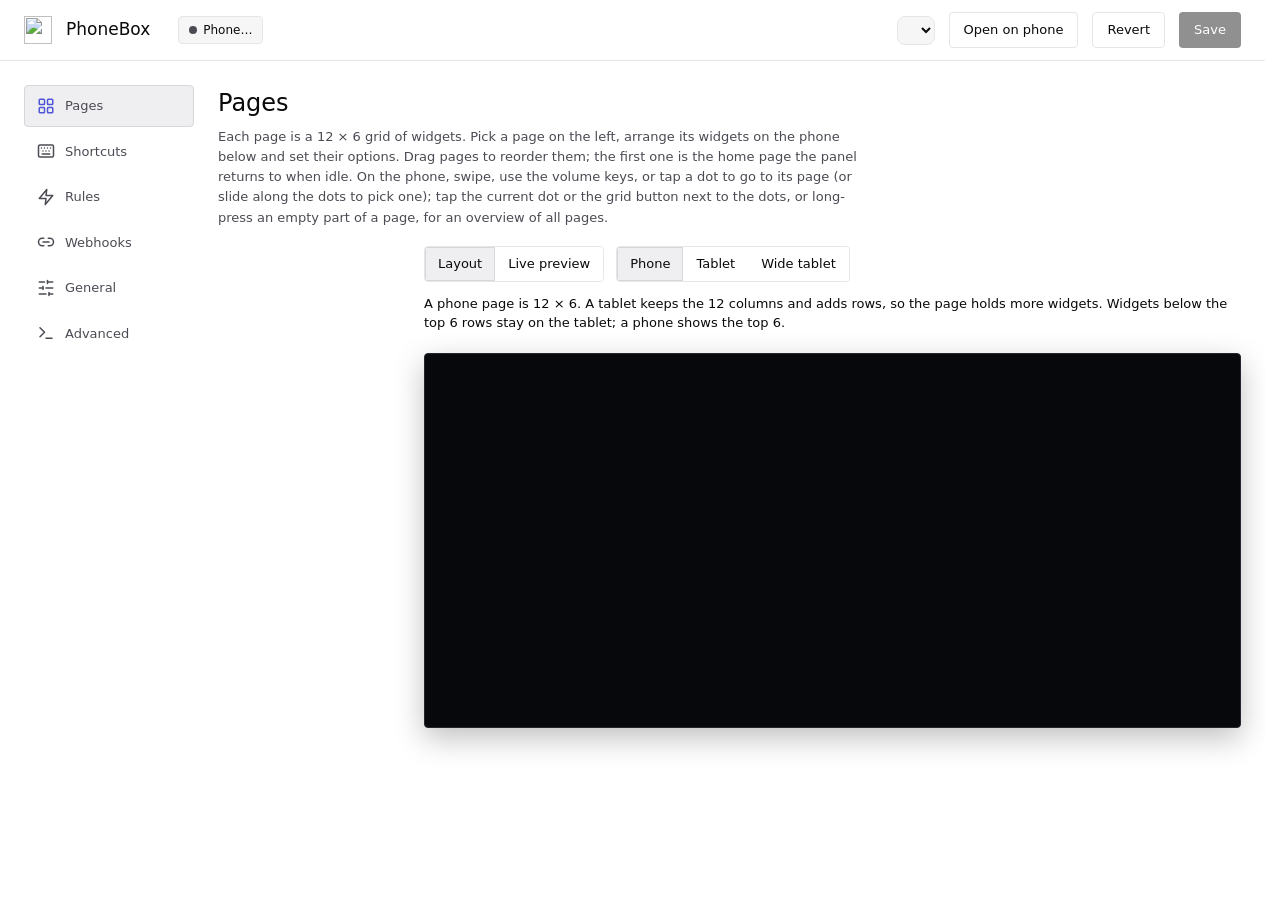
==== commit a92393f4: "Hairline theme, desktop window, and this fork's own updates and links (0.9.32) Look: the "hairline" " ====
--- a/agent/PhoneBox.Agent/settings.html
+++ b/agent/PhoneBox.Agent/settings.html
@@ -7,17 +7,28 @@
 <link rel="icon" href="/favicon.ico">
 <style>
 :root {
-  --bg: #f3f4f5; --panel: #ffffff; --panel-2: #f7f8f9; --line: #e2e4e7; --text: #17191c; --muted: #5f666f;
-  --accent: #0b7f70; --accent-text: #0b7f70; --accent-ink: #ffffff; --danger: #dc2626; --ok: #16a34a; --warn: #d97706;
-  --shadow: 0 1px 2px rgba(0,0,0,.05), 0 4px 16px rgba(0,0,0,.04);
+  /* hairline tokens: near-monochrome, 1px hairlines, one indigo accent, ink-on-paper primary button */
+  --bg: #ffffff; --panel: #ffffff; --panel-2: #f6f6f7; --wash: #efeff2;
+  --line: #e6e6e9; --line-strong: #d6d6db; --line-hover: #b3b3bc;
+  --text: #0a0a0b; --muted: #4b4b54; --faint: #6a6a74;
+  --accent: #4f56d8; --accent-text: #4f56d8; --accent-ink: #ffffff; --focus: #4f56d8;
+  --btn: #0a0a0b; --btn-text: #ffffff;
+  --danger: #c0392b; --ok: #2f9e66; --warn: #d9822b;
+  --shadow: 0 1px 2px rgba(10, 10, 20, 0.08);
+  --mono: "JetBrains Mono Variable", "JetBrains Mono", "Cascadia Mono", Consolas, ui-monospace, monospace;
   color-scheme: light;
 }
 @media (prefers-color-scheme: dark) {
-  :root { --bg: #101113; --panel: #17191c; --panel-2: #1d1f23; --line: #26292e; --text: #e8eaed; --muted: #9aa1ab;
-    --accent: #2dd4bf; --accent-text: #2dd4bf; --accent-ink: #062b26; --shadow: none; color-scheme: dark; }
+  :root { --bg: #000000; --panel: #080808; --panel-2: #0e0e0e; --wash: #171717;
+    --line: #1f1f1f; --line-strong: #2a2a2a; --line-hover: #3d3d3d;
+    --text: #f5f5f5; --muted: #b3b3bb; --faint: #8e8e98;
+    --accent: #9a9cff; --accent-text: #9a9cff; --accent-ink: #000000; --focus: #9a9cff;
+    --btn: #f5f5f5; --btn-text: #000000;
+    --danger: #ff7b70; --ok: #58c98a; --warn: #f0a35e;
+    --shadow: none; color-scheme: dark; }
 }
 * { box-sizing: border-box; }
-body { margin: 0; background: var(--bg); color: var(--text); font: 14px/1.45 "Segoe UI", system-ui, sans-serif; }
+body { margin: 0; background: var(--bg); color: var(--text); font: 13px/1.5 "Inter Variable", Inter, "Heebo Variable", Heebo, "Segoe UI", system-ui, sans-serif; }
 button, input, select, textarea { font: inherit; color: inherit; }
 a { color: var(--accent-text); text-underline-offset: 2px; }
 h1, h2, h3, h4, h5, b, strong, th { font-weight: 500; }
@@ -29,31 +40,31 @@
 header img { width: 28px; height: 28px; }
 header h1 { font-size: 17px; margin: 0; font-weight: 500; }
 header .ver { color: var(--muted); font-size: 12px; }
-.pill { font-size: 12px; padding: 4px 10px; border-radius: 99px; background: var(--panel-2); border: 1px solid var(--line); display: inline-flex; gap: 6px; align-items: center; }
+.pill { font-size: 12px; padding: 4px 10px; border-radius: 4px; background: var(--panel-2); border: 1px solid var(--line); display: inline-flex; gap: 6px; align-items: center; }
 .pill i { width: 8px; height: 8px; border-radius: 50%; background: var(--muted); }
 .pill.on i { background: var(--ok); box-shadow: none; }
 .spacer { flex: 1; }
-.btn { border: 1px solid var(--line); background: var(--panel); padding: 7px 14px; border-radius: 9px; cursor: pointer; white-space: nowrap; }
-.btn:hover { border-color: color-mix(in srgb, var(--accent) 50%, var(--line)); }
-.btn.primary { background: var(--accent); color: var(--accent-ink); border-color: transparent; font-weight: 500; }
+.btn { border: 1px solid var(--line); background: var(--panel); padding: 7px 14px; border-radius: 4px; cursor: pointer; white-space: nowrap; }
+.btn:hover { border-color: var(--line-hover); }
+.btn.primary { background: var(--btn); color: var(--btn-text); border-color: transparent; font-weight: 500; }
 .btn.primary:disabled { opacity: .45; cursor: default; }
 .btn.danger { color: var(--danger); }
-.btn.sm { padding: 4px 9px; font-size: 12.5px; border-radius: 7px; }
-.icon-btn { border: 1px solid var(--line); background: var(--panel); width: 30px; height: 30px; border-radius: 8px; cursor: pointer; display: grid; place-items: center; }
+.btn.sm { padding: 4px 9px; font-size: 12.5px; border-radius: 4px; }
+.icon-btn { border: 1px solid var(--line); background: var(--panel); width: 30px; height: 30px; border-radius: 4px; cursor: pointer; display: grid; place-items: center; }
 .ico { width: 1em; height: 1em; vertical-align: -0.15em; flex: none; }
 .ico.m { margin-right: 0.35em; }
 .icon-btn:disabled { opacity: .3; cursor: default; }
 
 .layout { display: grid; grid-template-columns: 170px minmax(0, 1fr); gap: 24px; max-width: 1400px; margin: 0 auto; padding: 24px; }
 nav { position: sticky; top: 76px; align-self: start; display: flex; flex-direction: column; gap: 2px; }
-nav a { padding: 8px 12px; border-radius: 8px; color: var(--text); text-decoration: none; }
-nav a:hover { background: var(--panel-2); }
-nav a.on { background: var(--panel); box-shadow: var(--shadow); font-weight: 500; border: 1px solid var(--line); }
+nav a { padding: 0 12px; min-height: 34px; display: flex; align-items: center; border: 1px solid transparent; border-radius: 4px; color: var(--text); text-decoration: none; }
+nav a:hover { background: var(--wash); }
+nav a.on { background: var(--wash); box-shadow: none; font-weight: 500; border: 1px solid var(--line-strong); }
 section { display: none; }
 section.on { display: block; }
 h2 { font-size: 20px; margin: 0 0 4px; }
 .lead { color: var(--muted); margin: 0 0 18px; }
-.card { background: var(--panel); border: 1px solid var(--line); border-radius: 14px; box-shadow: var(--shadow); padding: 16px 18px; margin-bottom: 14px; }
+.card { background: var(--panel); border: 1px solid var(--line); border-radius: 6px; box-shadow: var(--shadow); padding: 16px 18px; margin-bottom: 14px; }
 .card h3 { margin: 0 0 12px; font-size: 15px; }
 .row { display: flex; align-items: center; gap: 12px; flex-wrap: wrap; }
 .field { display: flex; flex-direction: column; gap: 5px; margin-bottom: 12px; min-width: 0; }
@@ -63,7 +74,7 @@
 .field .hint { font-size: 12px; color: var(--muted); }
 #adbFound { overflow-wrap: anywhere; }
 input[type=text], input[type=number], input[type=time], select, textarea {
-  background: var(--panel-2); border: 1px solid var(--line); border-radius: 8px; padding: 7px 10px; outline: none; min-width: 0;
+  background: var(--panel-2); border: 1px solid var(--line); border-radius: 4px; padding: 7px 10px; outline: none; min-width: 0;
 }
 input:focus, select:focus, textarea:focus { border-color: var(--accent); }
 .grid2 { display: grid; grid-template-columns: 1fr 1fr; gap: 0 16px; }
@@ -83,7 +94,7 @@
 /* pages: layout editor */
 .pages-layout { display: grid; grid-template-columns: 190px minmax(0, 1fr); gap: 16px; align-items: start; }
 #pageTabs { position: sticky; top: 76px; display: flex; flex-direction: column; gap: 4px; }
-.ptab { display: flex; align-items: center; gap: 8px; padding: 7px 10px; border-radius: 9px; cursor: pointer; border: 1px solid transparent; user-select: none; }
+.ptab { display: flex; align-items: center; gap: 8px; padding: 7px 10px; border-radius: 4px; cursor: pointer; border: 1px solid transparent; user-select: none; }
 .ptab:hover { background: var(--panel-2); }
 .ptab.on { background: var(--panel); border-color: var(--line); box-shadow: var(--shadow); font-weight: 500; }
 .ptab.off .pt-name, .ptab.off .pt-ico { opacity: .4; text-decoration: line-through; }
@@ -96,20 +107,20 @@
 .canvas-wrap { display: flex; justify-content: center; }
 .stage-bar { display: flex; align-items: center; gap: 12px; margin: 0 0 8px; flex-wrap: wrap; }
 #screenHint { flex: 1 0 100%; }
-.seg { display: inline-flex; border: 1px solid var(--line); border-radius: 9px; overflow: hidden; }
+.seg { display: inline-flex; border: 1px solid var(--line); border-radius: 4px; overflow: hidden; }
 .seg button { border: 0; background: var(--panel); padding: 6px 13px; cursor: pointer; font: inherit; font-size: 13px; color: var(--text); }
-.seg button.on { background: var(--accent); color: var(--accent-ink); font-weight: 500; }
+.seg button.on { background: var(--wash); color: var(--text); font-weight: 500; box-shadow: inset 0 0 0 1px var(--line-strong); }
 #pageEditor.live .layout-hint { display: none; }
-.preview { position: relative; aspect-ratio: 780 / 360; overflow: hidden; border-radius: 10px; background: #000; }
+.preview { position: relative; aspect-ratio: 780 / 360; overflow: hidden; border-radius: 4px; background: #000; }
 .preview iframe { position: absolute; left: 0; top: 0; width: 780px; height: 360px; border: 0; transform-origin: 0 0; }
-.phone { width: 100%; max-width: 860px; padding: 14px 18px; border-radius: 28px; background: #06080b; border: 1px solid #22262e; box-shadow: 0 10px 30px rgba(0,0,0,.25); }
+.phone { width: 100%; max-width: 860px; padding: 14px 18px; border-radius: 4px; background: #06080b; border: 1px solid #22262e; box-shadow: 0 10px 30px rgba(0,0,0,.25); }
 /* Match the panel's saved grid coordinates regardless of the interface language. */
 [dir="rtl"] .canvas, [dir="rtl"] .mini { direction: ltr; }
 [dir="rtl"] .canvas > *, [dir="rtl"] .mini > * { direction: rtl; }
 [dir="rtl"] input[type="url"], [dir="rtl"] input[type="number"], [dir="rtl"] code { direction: ltr; unicode-bidi: isolate; }
 .canvas { position: relative; aspect-ratio: 752 / 333; display: grid; grid-template-columns: repeat(12, 1fr); grid-template-rows: repeat(6, 1fr); gap: 6px; touch-action: none; }
 .canvas .cell { border-radius: 6px; background: rgba(255,255,255,.035); }
-.wb { position: relative; z-index: 1; border-radius: 10px; background: #1a2230; border: 1.5px solid #2c3647; color: #e8ecf1; cursor: grab; overflow: hidden; display: flex; container-type: size; }
+.wb { position: relative; z-index: 1; border-radius: 4px; background: #141414; border: 1.5px solid #2a2a2a; color: #e8ecf1; cursor: grab; overflow: hidden; display: flex; container-type: size; }
 .wb:active { cursor: grabbing; }
 .wb.sel { border-color: var(--accent); box-shadow: 0 0 0 3px color-mix(in srgb, var(--accent) 35%, transparent); z-index: 2; }
 .wb-in { flex: 1; min-width: 0; display: flex; flex-direction: column; align-items: center; justify-content: center; text-align: center; padding: 4px; gap: 1px; pointer-events: none; }
@@ -118,13 +129,13 @@
 .wb small { font-size: 11px; color: #94a3b8; white-space: nowrap; overflow: hidden; text-overflow: ellipsis; max-width: 100%; }
 @container (max-height: 52px) { .wb small { display: none; } }
 @container (max-height: 36px) { .wb b { display: none; } }
-.rz { position: absolute; right: 0; bottom: 0; width: 16px; height: 16px; cursor: nwse-resize; background: linear-gradient(135deg, transparent 50%, var(--accent) 50%); border-bottom-right-radius: 8px; opacity: .7; }
+.rz { position: absolute; right: 0; bottom: 0; width: 16px; height: 16px; cursor: nwse-resize; background: linear-gradient(135deg, transparent 50%, var(--accent) 50%); border-bottom-right-radius: 4px; opacity: .7; }
 .ed-cols { display: grid; grid-template-columns: minmax(0, 1fr) minmax(0, 1fr); gap: 14px; align-items: start; }
 .palette { display: grid; grid-template-columns: 1fr; gap: 2px; max-height: 620px; overflow-y: auto; }
 .pal-cat { font-size: 11px; color: var(--muted); font-weight: 500; margin: 10px 0 2px 8px; }
 .pal-cat:first-child { margin-top: 0; }
-input[type=search] { background: var(--panel-2); border: 1px solid var(--line); border-radius: 8px; padding: 6px 10px; outline: none; }
-.pal { display: flex; gap: 10px; align-items: center; text-align: start; padding: 6px 8px; border-radius: 9px; border: 1px solid transparent; background: none; cursor: pointer; }
+input[type=search] { background: var(--panel-2); border: 1px solid var(--line); border-radius: 4px; padding: 6px 10px; outline: none; }
+.pal { display: flex; gap: 10px; align-items: center; text-align: start; padding: 6px 8px; border-radius: 4px; border: 1px solid transparent; background: none; cursor: pointer; }
 .pal:hover { background: var(--panel-2); border-color: var(--line); }
 .pal-ico { font-size: 20px; width: 28px; text-align: center; }
 .pal b { display: block; font-size: 13px; }
@@ -139,15 +150,15 @@
 .modal { position: fixed; inset: 0; z-index: 40; background: rgba(0,0,0,.45); display: flex; align-items: center; justify-content: center; padding: 24px; }
 .pair-qrs { display: flex; flex-wrap: wrap; gap: 18px; margin: 12px 0; }
 .pair-qr { flex: 1 1 260px; display: flex; flex-direction: column; align-items: center; gap: 8px; text-align: center; }
-.pair-qr img { width: min(260px, 100%); aspect-ratio: 1; background: #fff; border-radius: 12px; padding: 6px; }
+.pair-qr img { width: min(260px, 100%); aspect-ratio: 1; background: #fff; border-radius: 6px; padding: 6px; }
 .pair-qr.expired img { opacity: .15; }
-.modal-box { background: var(--panel); border: 1px solid var(--line); border-radius: 16px; padding: 18px 20px; width: min(1000px, 100%); max-height: 90vh; overflow-y: auto; }
+.modal-box { background: var(--panel); border: 1px solid var(--line); border-radius: 6px; padding: 18px 20px; width: min(1000px, 100%); max-height: 90vh; overflow-y: auto; }
 .tpl-grid { display: grid; grid-template-columns: repeat(auto-fill, minmax(210px, 1fr)); gap: 12px; }
-.tpl { display: flex; flex-direction: column; gap: 4px; text-align: start; padding: 10px; border-radius: 12px; border: 1px solid var(--line); background: var(--panel-2); cursor: pointer; }
+.tpl { display: flex; flex-direction: column; gap: 4px; text-align: start; padding: 10px; border-radius: 6px; border: 1px solid var(--line); background: var(--panel-2); cursor: pointer; }
 .tpl:hover { border-color: var(--accent); }
 .tpl small { color: var(--muted); font-size: 12px; }
-.mini { aspect-ratio: 2.26; display: grid; grid-template-columns: repeat(12, 1fr); grid-template-rows: repeat(6, 1fr); gap: 2px; background: #06080b; border-radius: 8px; padding: 4px; margin-bottom: 4px; }
-.mini span { background: #1f2937; border-radius: 3px; display: grid; place-items: center; font-size: 12px; overflow: hidden; }
+.mini { aspect-ratio: 2.26; display: grid; grid-template-columns: repeat(12, 1fr); grid-template-rows: repeat(6, 1fr); gap: 2px; background: #06080b; border-radius: 4px; padding: 4px; margin-bottom: 4px; }
+.mini span { background: #1f1f1f; border-radius: 3px; display: grid; place-items: center; font-size: 12px; overflow: hidden; }
 .empty-mini { display: grid; place-items: center; font-size: 28px; color: #64748b; }
 /* webhooks */
 .ex { display: grid; grid-template-columns: 210px minmax(0, 1fr); gap: 10px; align-items: center; margin-bottom: 6px; }
@@ -170,8 +181,8 @@
 .rule .ropts summary { cursor: pointer; font-size: 13px; color: var(--muted); font-weight: 500; }
 .rule .ropts[open] summary { margin-bottom: 4px; }
 .rule .days { display: inline-flex; gap: 3px; }
-.rule .day { border: 1px solid var(--line); background: none; color: var(--muted); border-radius: 7px; padding: 3px 7px; font-size: 12px; cursor: pointer; }
-.rule .day.on { background: color-mix(in srgb, var(--accent) 22%, transparent); color: var(--text); border-color: color-mix(in srgb, var(--accent) 55%, transparent); }
+.rule .day { border: 1px solid var(--line); background: none; color: var(--muted); border-radius: 4px; padding: 3px 7px; font-size: 12px; cursor: pointer; }
+.rule .day.on { background: var(--wash); color: var(--text); border-color: var(--line-strong); }
 .presets { display: flex; flex-wrap: wrap; gap: 8px; }
 .phone-row { border-top: 1px solid var(--line); padding: 10px 0; }
 .phone-row:first-child { border-top: 0; padding-top: 0; }
@@ -191,8 +202,8 @@
 /* shortcuts */
 .deck { display: grid; grid-template-columns: repeat(var(--cols, 4), minmax(0, 1fr)); gap: 10px; margin-bottom: 14px; }
 .key {
-  position: relative; aspect-ratio: 1.75; border-radius: 14px; cursor: pointer; display: flex; flex-direction: column; align-items: center; justify-content: center; gap: 4px;
-  background: color-mix(in srgb, var(--k) 18%, #11151b); color: #eef2f6;
+  position: relative; aspect-ratio: 1.75; border-radius: 6px; cursor: pointer; display: flex; flex-direction: column; align-items: center; justify-content: center; gap: 4px;
+  background: color-mix(in srgb, var(--k) 18%, #0e0e0e); color: #eef2f6;
   border: 2px solid color-mix(in srgb, var(--k) 45%, transparent); user-select: none;
 }
 .key .ki { font-size: 26px; line-height: 1; }
@@ -208,7 +219,7 @@
 .emojis { display: flex; gap: 2px; flex-wrap: wrap; margin-top: 4px; }
 .emojis button { border: 0; background: none; font-size: 18px; width: 30px; height: 30px; border-radius: 6px; cursor: pointer; color: inherit; display: inline-grid; place-items: center; }
 .emojis button:hover { background: var(--panel-2); }
-input[type=color] { width: 42px; height: 34px; border: 1px solid var(--line); border-radius: 8px; background: var(--panel-2); padding: 2px; }
+input[type=color] { width: 42px; height: 34px; border: 1px solid var(--line); border-radius: 4px; background: var(--panel-2); padding: 2px; }
 .icon-input { width: 70px; text-align: center; font-size: 20px; }
 .custom-icon-preview { width: 30px; height: 30px; object-fit: contain; border-radius: 6px; background: var(--panel-2); }
 
@@ -221,7 +232,7 @@
   padding: 8px 10px;
   background: var(--panel-2);
   border: 1px solid var(--line);
-  border-radius: 9px;
+  border-radius: 4px;
   user-select: none;
   cursor: pointer;
   transition: border-color .15s ease, background .15s ease, opacity .15s ease;
@@ -235,7 +246,7 @@
   border-bottom-left-radius: 0;
   border-bottom-right-radius: 0;
   border-color: var(--accent);
-  background: color-mix(in srgb, var(--accent) 12%, var(--panel-2));
+  background: var(--wash);
 }
 .stack-row-handle {
   cursor: grab;
@@ -270,8 +281,8 @@
   background: var(--panel);
   border: 1px solid var(--accent);
   border-top: none;
-  border-bottom-left-radius: 9px;
-  border-bottom-right-radius: 9px;
+  border-bottom-left-radius: 4px;
+  border-bottom-right-radius: 4px;
   display: flex;
   flex-direction: column;
   gap: 8px;
@@ -286,7 +297,7 @@
 }
 .stack-dropzone {
   border: 2px dashed var(--line);
-  border-radius: 10px;
+  border-radius: 4px;
   padding: 12px 10px;
   text-align: center;
   color: var(--muted);
@@ -301,7 +312,7 @@
 }
 .stack-dropzone.over {
   border-color: var(--accent);
-  background: color-mix(in srgb, var(--accent) 15%, transparent);
+  background: var(--wash);
   color: var(--accent);
 }
 .pal[draggable="true"] { cursor: grab; }
@@ -312,7 +323,7 @@
 }
 
 /* city search */
-.results { display: flex; flex-direction: column; border: 1px solid var(--line); border-radius: 8px; overflow: hidden; margin-top: 6px; }
+.results { display: flex; flex-direction: column; border: 1px solid var(--line); border-radius: 4px; overflow: hidden; margin-top: 6px; }
 .results button { text-align: start; border: 0; background: var(--panel); padding: 8px 10px; cursor: pointer; border-bottom: 1px solid var(--line); }
 .results button:last-child { border-bottom: 0; }
 .results button:hover { background: var(--panel-2); }
@@ -335,7 +346,7 @@
 dt { color: var(--muted); }
 dd { margin: 0; word-break: break-all; }
 
-.toast { position: fixed; bottom: 22px; left: 50%; transform: translate(-50%, 20px); opacity: 0; transition: .25s; padding: 10px 18px; border-radius: 10px;
+.toast { position: fixed; bottom: 22px; left: 50%; transform: translate(-50%, 20px); opacity: 0; transition: .25s; padding: 10px 18px; border-radius: 4px;
   background: var(--text); color: var(--bg); font-weight: 500; pointer-events: none; z-index: 50; }
 .toast.on { opacity: 1; transform: translate(-50%, 0); }
 .toast.err { background: var(--danger); color: #fff; }
@@ -344,7 +355,7 @@
 .is-dirty .dirty { display: inline-flex; animation: pb-in .18s var(--ease) backwards; }
 @media (max-width: 1000px) { .dirty span { display: none; } }
 /* a waiting update sits in the header, seen from every section: the Updates card is far down General */
-.upd-top { display: inline-flex; align-items: center; color: var(--accent); background: color-mix(in srgb, var(--accent) 12%, var(--panel)); border-color: color-mix(in srgb, var(--accent) 60%, var(--line)); font-weight: 500; }
+.upd-top { display: inline-flex; align-items: center; color: var(--accent); background: var(--wash); border-color: var(--line-strong); font-weight: 500; }
 .upd-top[hidden] { display: none; }
 .upd-top:disabled { opacity: .6; cursor: default; }
 @media (max-width: 700px) { .upd-top .lbl { display: none; } .upd-top .ico.m { margin-right: 0; } }
@@ -369,17 +380,17 @@
 .btn { min-height: 36px; }
 .btn.sm { min-height: 32px; }
 .btn:hover:not(:disabled) { background: var(--panel-2); }
-.btn.primary:hover:not(:disabled) { background: color-mix(in srgb, var(--accent) 88%, #000); }
+.btn.primary:hover:not(:disabled) { background: color-mix(in srgb, var(--btn) 82%, var(--bg)); }
 .btn:disabled { cursor: not-allowed; }
 .btn:active:not(:disabled), .icon-btn:active:not(:disabled), .seg button:active, .day:active { transform: scale(.97); }
 .icon-btn { width: 36px; height: 36px; }
-.icon-btn:hover:not(:disabled) { background: var(--panel-2); border-color: color-mix(in srgb, var(--accent) 50%, var(--line)); }
+.icon-btn:hover:not(:disabled) { background: var(--panel-2); border-color: var(--line-hover); }
 .seg button { min-height: 34px; }
 .seg button:hover:not(.on) { background: var(--panel-2); }
 nav a { border: 1px solid transparent; padding: 10px 12px; }
 .ptab { min-height: 40px; }
 .ptab:active { background: var(--panel-2); }
-.wb:hover:not(.sel) { border-color: color-mix(in srgb, var(--accent) 55%, #2c3647); }
+.wb:hover:not(.sel) { border-color: var(--line-hover); }
 .key:hover:not(.sel):not(.add) { border-color: color-mix(in srgb, var(--k) 75%, transparent); }
 .key.add:hover { color: var(--text); border-color: var(--accent); }
 .rz { width: 20px; height: 20px; }
@@ -434,11 +445,11 @@
 nav a { display: flex; align-items: center; gap: 10px; color: var(--muted); font-weight: 500; }
 nav a::before { content: ""; width: 18px; height: 18px; flex: none; background: currentColor; -webkit-mask: center / contain no-repeat; mask: center / contain no-repeat; }
 nav a:hover { color: var(--text); }
-nav a.on { background: color-mix(in srgb, var(--accent) 13%, var(--panel)); border-color: color-mix(in srgb, var(--accent) 38%, var(--line)); color: var(--text); font-weight: 500; box-shadow: none; }
+nav a.on{ background: var(--wash); box-shadow: none; font-weight: 500; border: 1px solid var(--line-strong); }
 nav a.on::before { color: var(--accent); }
-.ptab.on { background: color-mix(in srgb, var(--accent) 12%, var(--panel)); border-color: color-mix(in srgb, var(--accent) 38%, var(--line)); box-shadow: none; }
+.ptab.on{ background: var(--wash); border-color: var(--line-strong); }
 .ptab.on .pt-num { color: var(--accent); font-weight: 500; }
-.card { padding: 18px 20px; border-radius: 16px; }
+.card { padding: 18px 20px; border-radius: 6px; }
 .card h3 { font-size: 16px; margin-bottom: 14px; }
 
 /* long intro text: two lines, one click opens it */
@@ -460,7 +471,7 @@
 
 /* Save, the one thing waiting for the user: a single pulse the moment there is something to save */
 #save { position: relative; }
-.is-dirty #save::before { content: ""; position: absolute; inset: -2px; border-radius: 11px; border: 2px solid var(--accent); pointer-events: none; animation: pb-ring .9s ease-out 1 both; }
+.is-dirty #save::before { content: ""; position: absolute; inset: -2px; border-radius: 6px; border: 2px solid var(--accent); pointer-events: none; animation: pb-ring .9s ease-out 1 both; }
 @keyframes pb-ring { from { transform: scale(1); opacity: .9; } to { transform: scale(1.22, 1.5); opacity: 0; } }
 @media (pointer: coarse) {
   .btn { min-height: 44px; } .btn.sm { min-height: 40px; } .icon-btn { width: 44px; height: 44px; }
@@ -483,6 +494,13 @@
   nav { position: static; flex-direction: row; overflow-x: auto; }
   .grid2 { grid-template-columns: 1fr; }
   .deck { --cols: 3 !important; }
+}
+
+/* ---- hairline: one visible focus ring, instant press feedback, reduced motion ---- */
+:focus-visible { outline: 2px solid var(--focus, var(--accent, #9a9cff)); outline-offset: 2px; }
+button:active:not(:disabled) { transform: scale(0.97); transition: transform 100ms ease; }
+@media (prefers-reduced-motion: reduce) {
+  *, *::before, *::after { animation-duration: 0.01ms !important; animation-iteration-count: 1 !important; transition-duration: 0.01ms !important; scroll-behavior: auto !important; }
 }
 </style>
 </head>
@@ -4138,7 +4156,7 @@
 // hand-trimmed paste in Apply JSON — gets the same defaults a fresh load does before anything renders.
 function fillDefaults() {
   cfg.libreHardwareMonitorPort ??= 8085;
-  cfg.pages = fitPages(cfg.pages); cfg.shortcuts ??= []; cfg.rules ??= []; cfg.display ??= {}; cfg.display.wallpaper ??= { dim: 45, blur: 0 }; cfg.night = { enabled: true, start: '00:30', end: '07:30', brightness: 0.02, ...cfg.night }; cfg.weather ??= {}; cfg.weather.unit ??= 'celsius'; cfg.weather.model ??= ''; cfg.photos ??= { source: 'folder', folder: '', subfolders: true, immichUrl: '', immichKey: '', immichAlbum: '', immichAlbumName: '' }; cfg.lan ??= { enabled: false, port: 8766 }; cfg.updates ??= { auto: true, repo: 'ersinkoc/phonebox' }; cfg.claude ??= { phoneApprovals: true, timeoutSec: 90, onlyWhenAway: false, shareSessionTitles: false, shareConversation: false, watchWsl: false }; cfg.claude.extraCredentialDirs ??= []; cfg.opencode ??= { phoneApprovals: false, timeoutSec: 90, onlyWhenAway: false, alwaysCountdownSec: 10, watchWsl: false, shareSessionTitles: false, sessions: false };
+  cfg.pages = fitPages(cfg.pages); cfg.shortcuts ??= []; cfg.rules ??= []; cfg.display ??= {}; cfg.display.wallpaper ??= { dim: 45, blur: 0 }; cfg.night = { enabled: true, start: '00:30', end: '07:30', brightness: 0.02, ...cfg.night }; cfg.weather ??= {}; cfg.weather.unit ??= 'celsius'; cfg.weather.model ??= ''; cfg.photos ??= { source: 'folder', folder: '', subfolders: true, immichUrl: '', immichKey: '', immichAlbum: '', immichAlbumName: '' }; cfg.lan ??= { enabled: false, port: 8766 }; cfg.updates ??= { auto: true, repo: 'noamgdalyahu/phonebox-unslop' }; cfg.claude ??= { phoneApprovals: true, timeoutSec: 90, onlyWhenAway: false, shareSessionTitles: false, shareConversation: false, watchWsl: false }; cfg.claude.extraCredentialDirs ??= []; cfg.opencode ??= { phoneApprovals: false, timeoutSec: 90, onlyWhenAway: false, alwaysCountdownSec: 10, watchWsl: false, shareSessionTitles: false, sessions: false };
   cfg.codexBar ??= { providers: ['claude', 'codex', 'antigravity', 'grok'], rotate: true, pageSize: 2, rotateInterval: 8 };
   for (const [k, v] of Object.entries({ language: 'auto', hour12: false, idleReturnSec: 90, switchCountdownSec: 3, touchGraceSec: 20, minDwellSec: 15, holdMaxMin: 30, keepAwake: true, openOnConnect: true,
     showSeconds: true, weekStart: 'monday', vibrate: true, finishToast: true, finishSound: false, approvalSound: false, finishSoundVolume: 70, volumeKeys: true, artTint: true, nightWhenUnreachable: false, unreachableNightDelayMin: 5, proximityWake: true, orientation: 'landscape', tabletRows: false, theme: 'default', accent: '#2dd4bf' })) cfg.display[k] ??= v;
@@ -4222,7 +4240,7 @@
 $('cityBtn').onclick = searchCity;
 function renderUpdate(u) {
   const s = u.status;
-  $('updRepo').textContent = cfg.updates?.repo || 'ersinkoc/phonebox';
+  $('updRepo').textContent = cfg.updates?.repo || 'noamgdalyahu/phonebox-unslop';
   const line = (k, v) => [h('dt', {}, k), h('dd', {}, v)];
   $('updInfo').replaceChildren(
     ...line(t('s.adv.agent'), s.agentVersion + (s.agentUpdate ? ` → ${s.latest}` : ' ' + t('s.adv.upToDate')) + (u.installed ? '' : ' · ' + t('s.adv.notInstalledCopy'))),
